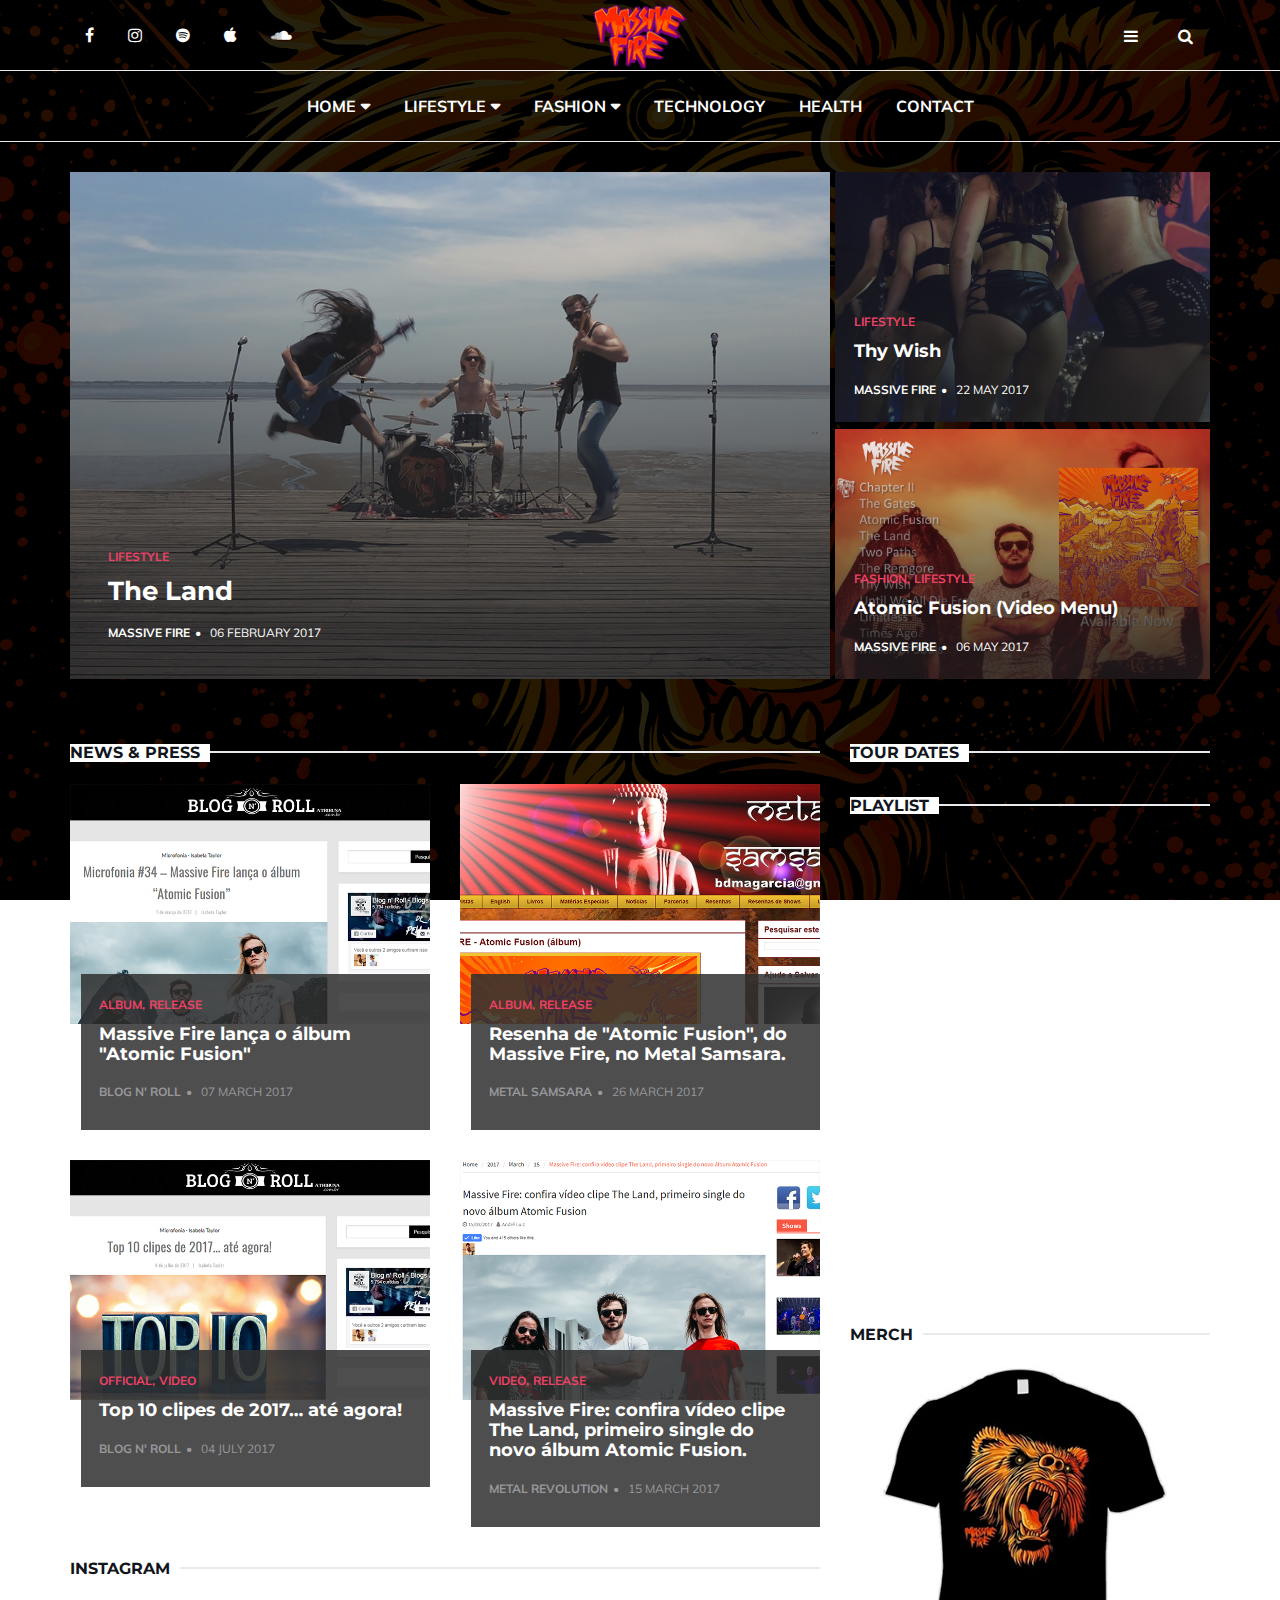
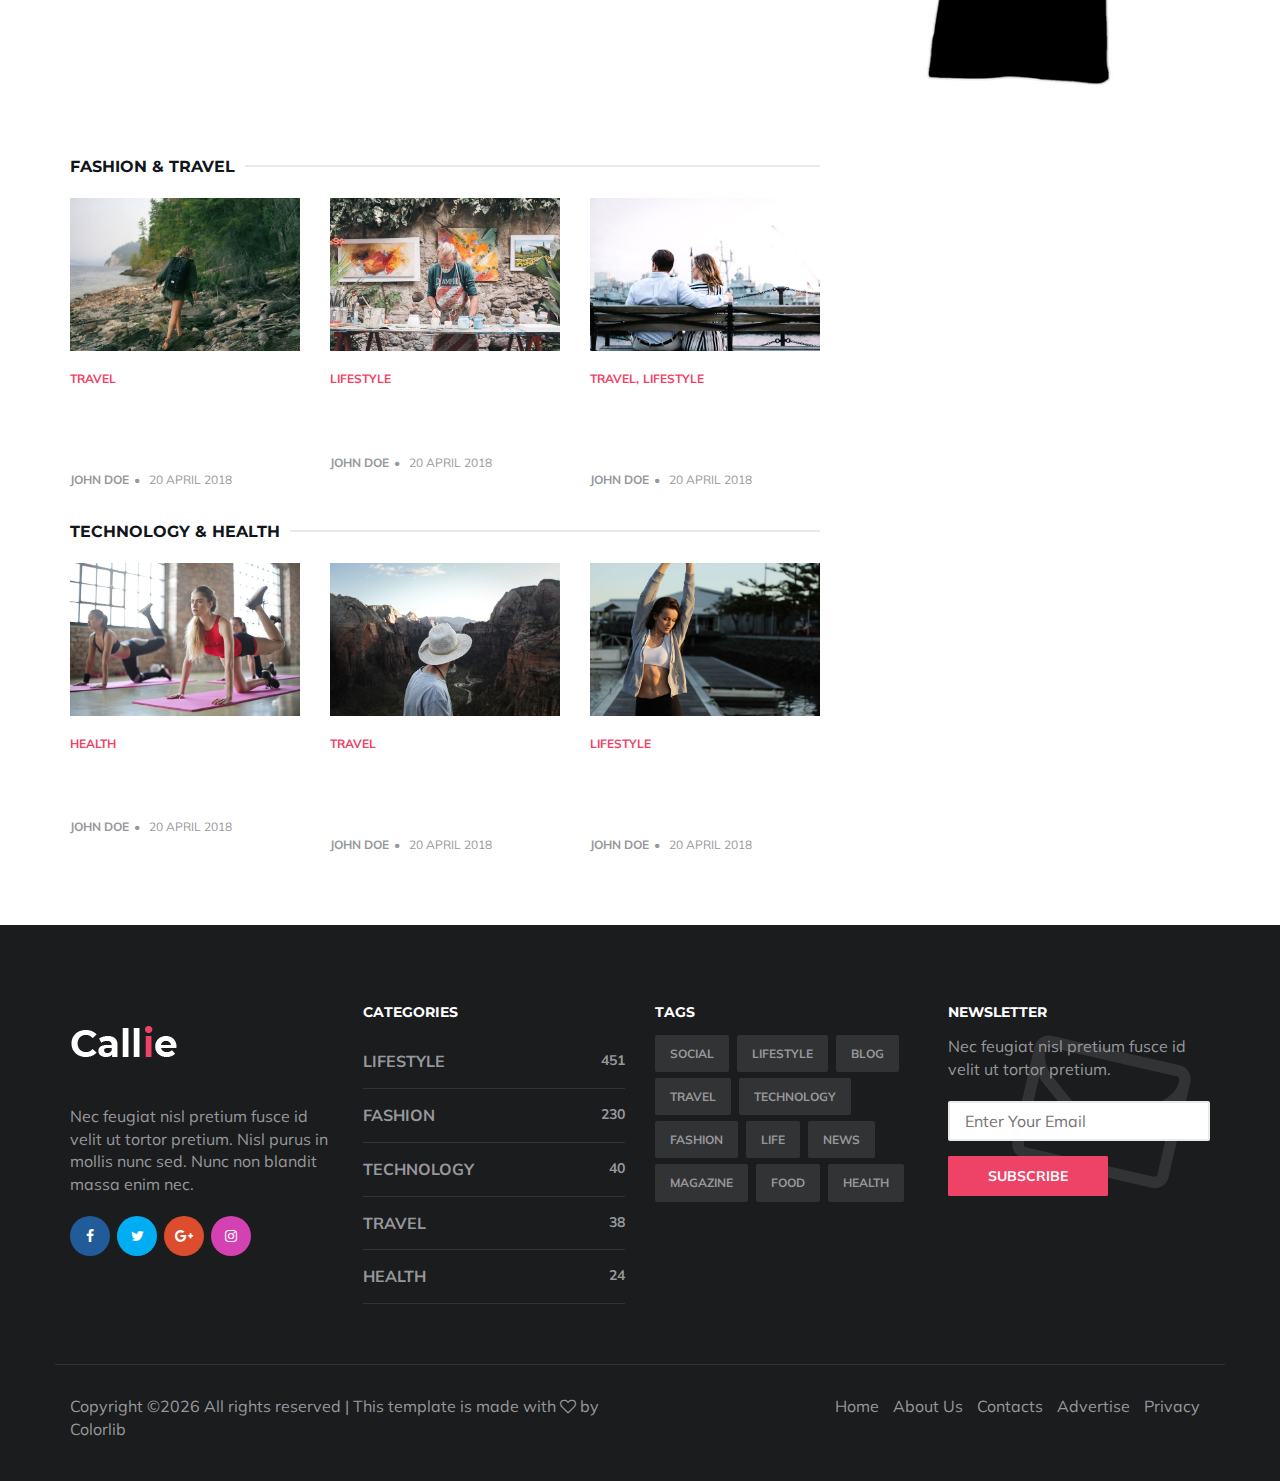
==== index.html @ 0658d4a7 "primeiro up" ====
<!DOCTYPE html>
<html lang="en">

<head>
	<meta charset="utf-8">
	<meta http-equiv="X-UA-Compatible" content="IE=edge">
	<meta name="viewport" content="width=device-width, initial-scale=1">
	<!-- The above 3 meta tags *must* come first in the head; any other head content must come *after* these tags -->
	
	<title>Callie HTML Template</title>
	<link rel="shortcut icon" href="img/massivefav.png">
	
	<!-- Google font -->
	<link href="https://fonts.googleapis.com/css?family=Montserrat:400,700%7CMuli:400,700" rel="stylesheet">
	
	<!-- Bootstrap -->
	<link type="text/css" rel="stylesheet" href="css/bootstrap.min.css" />
	
	<!-- Font Awesome Icon -->
	<link rel="stylesheet" href="css/font-awesome.min.css">
	
	<!-- Custom stlylesheet -->
	<link type="text/css" rel="stylesheet" href="css/style.css" />
	
	<!-- HTML5 shim and Respond.js for IE8 support of HTML5 elements and media queries -->
	<!-- WARNING: Respond.js doesn't work if you view the page via file:// -->
	<!--[if lt IE 9]>
		<script src="https://oss.maxcdn.com/html5shiv/3.7.3/html5shiv.min.js"></script>
		<script src="https://oss.maxcdn.com/respond/1.4.2/respond.min.js"></script>
		<![endif]-->
		
	</head>
	
	<body>
		<!-- HEADER -->
		<header id="header">
			<!-- NAV -->
			<div id="nav">
				<!-- Top Nav -->
				<div id="nav-top">
					<div class="container">
						<!-- social -->
						<ul class="nav-social">
							<li><a href="https://www.facebook.com/massivefiremetal/"><i class="fa fa-facebook"></i></a></li>
							<li><a href="https://www.instagram.com/massivefire/"><i class="fa fa-instagram"></i></a></li>
							<li><a href="https://open.spotify.com/artist/65uK1OTAfFoSD2YlTylUzs?si=d4fjSWeoSRK9kQmdYDLm6A"><i class="fa fa-spotify"></i></a></li>
							<li><a href="https://itunes.apple.com/us/album/atomic-fusion/1204300583"><i class="fa fa fa-apple"></i></a></li>
							<li><a href="https://soundcloud.com/massivefire"><i class="fa fa-soundcloud"></i></a></li>
						</ul>
						<!-- /social -->
						
						<!-- logo -->
						<div class="nav-logo">
							<a href="index.html" class="logo"><img src="img/massivetitle.png" alt=""></a>
						</div>
						<!-- /logo -->
						
						<!-- search & aside toggle -->
						<div class="nav-btns">
							<button class="aside-btn"><i class="fa fa-bars"></i></button>
							<button class="search-btn"><i class="fa fa-search"></i></button>
							<div id="nav-search">
								<form>
									<input class="input" name="search" placeholder="Enter your search...">
								</form>
								<button class="nav-close search-close">
									<span></span>
								</button>
							</div>
						</div>
						<!-- /search & aside toggle -->
					</div>
				</div>
				<!-- /Top Nav -->
				
				<!-- Main Nav -->
				<div id="nav-bottom">
					<div class="container">
						<!-- nav -->
						<ul class="nav-menu">
							<li class="has-dropdown">
								<a href="index.html">Home</a>
								<div class="dropdown">
									<div class="dropdown-body">
										<ul class="dropdown-list">
											<li><a href="category.html">Category page</a></li>
											<li><a href="blog-post.html">Post page</a></li>
											<li><a href="author.html">Author page</a></li>
											<li><a href="about.html">About Us</a></li>
											<li><a href="contact.html">Contacts</a></li>
											<li><a href="blank.html">Regular</a></li>
										</ul>
									</div>
								</div>
							</li>
							<li class="has-dropdown megamenu">
								<a href="#">Lifestyle</a>
								<div class="dropdown tab-dropdown">
									<div class="row">
										<div class="col-md-2">
											<ul class="tab-nav">
												<li class="active"><a data-toggle="tab" href="#tab1">Lifestyle</a></li>
												<li><a data-toggle="tab" href="#tab2">Fashion</a></li>
												<li><a data-toggle="tab" href="#tab1">Health</a></li>
												<li><a data-toggle="tab" href="#tab2">Travel</a></li>
											</ul>
										</div>
										<div class="col-md-10">
											<div class="dropdown-body tab-content">
												<!-- tab1 -->
												<div id="tab1" class="tab-pane fade in active">
													<div class="row">
														<!-- post -->
														<div class="col-md-4">
															<div class="post post-sm">
																<a class="post-img" href="blog-post.html"><img src="./img/post-10.jpg" alt=""></a>
																<div class="post-body">
																	<div class="post-category">
																		<a href="category.html">Travel</a>
																	</div>
																	<h3 class="post-title title-sm"><a href="blog-post.html">Sed ut perspiciatis, unde omnis iste natus error sit</a></h3>
																	<ul class="post-meta">
																		<li><a href="author.html">John Doe</a></li>
																		<li>20 April 2018</li>
																	</ul>
																</div>
															</div>
														</div>
														<!-- /post -->
														
														<!-- post -->
														<div class="col-md-4">
															<div class="post post-sm">
																<a class="post-img" href="blog-post.html"><img src="./img/post-13.jpg" alt=""></a>
																<div class="post-body">
																	<div class="post-category">
																		<a href="category.html">Travel</a>
																		<a href="category.html">Lifestyle</a>
																	</div>
																	<h3 class="post-title title-sm"><a href="blog-post.html">Mel ut impetus suscipit tincidunt. Cum id ullum laboramus persequeris.</a></h3>
																	<ul class="post-meta">
																		<li><a href="author.html">John Doe</a></li>
																		<li>20 April 2018</li>
																	</ul>
																</div>
															</div>
														</div>
														<!-- /post -->
														
														<!-- post -->
														<div class="col-md-4">
															<div class="post post-sm">
																<a class="post-img" href="blog-post.html"><img src="./img/post-12.jpg" alt=""></a>
																<div class="post-body">
																	<div class="post-category">
																		<a href="category.html">Lifestyle</a>
																	</div>
																	<h3 class="post-title title-sm"><a href="blog-post.html">Mel ut impetus suscipit tincidunt. Cum id ullum laboramus persequeris.</a></h3>
																	<ul class="post-meta">
																		<li><a href="author.html">John Doe</a></li>
																		<li>20 April 2018</li>
																	</ul>
																</div>
															</div>
														</div>
														<!-- /post -->
													</div>
												</div>
												<!-- /tab1 -->
												
												<!-- tab2 -->
												<div id="tab2" class="tab-pane fade in">
													<div class="row">
														<!-- post -->
														<div class="col-md-4">
															<div class="post post-sm">
																<a class="post-img" href="blog-post.html"><img src="./img/post-5.jpg" alt=""></a>
																<div class="post-body">
																	<div class="post-category">
																		<a href="category.html">Lifestyle</a>
																	</div>
																	<h3 class="post-title title-sm"><a href="blog-post.html">Postea senserit id eos, vivendo periculis ei qui</a></h3>
																	<ul class="post-meta">
																		<li><a href="author.html">John Doe</a></li>
																		<li>20 April 2018</li>
																	</ul>
																</div>
															</div>
														</div>
														<!-- /post -->
														
														<!-- post -->
														<div class="col-md-4">
															<div class="post post-sm">
																<a class="post-img" href="blog-post.html"><img src="./img/post-8.jpg" alt=""></a>
																<div class="post-body">
																	<div class="post-category">
																		<a href="category.html">Fashion</a>
																		<a href="category.html">Lifestyle</a>
																	</div>
																	<h3 class="post-title title-sm"><a href="blog-post.html">Sed ut perspiciatis, unde omnis iste natus error sit</a></h3>
																	<ul class="post-meta">
																		<li><a href="author.html">John Doe</a></li>
																		<li>20 April 2018</li>
																	</ul>
																</div>
															</div>
														</div>
														<!-- /post -->
														
														<!-- post -->
														<div class="col-md-4">
															<div class="post post-sm">
																<a class="post-img" href="blog-post.html"><img src="./img/post-9.jpg" alt=""></a>
																<div class="post-body">
																	<div class="post-category">
																		<a href="category.html">Lifestyle</a>
																	</div>
																	<h3 class="post-title title-sm"><a href="blog-post.html">Mel ut impetus suscipit tincidunt. Cum id ullum laboramus persequeris.</a></h3>
																	<ul class="post-meta">
																		<li><a href="author.html">John Doe</a></li>
																		<li>20 April 2018</li>
																	</ul>
																</div>
															</div>
														</div>
														<!-- /post -->
													</div>
												</div>
												<!-- /tab2 -->
												
												<!-- /tab3 tab4 .. -->
											</div>
										</div>
									</div>
								</div>
							</li>
							<li class="has-dropdown megamenu">
								<a href="#">Fashion</a>
								<div class="dropdown">
									<div class="dropdown-body">
										<div class="row">
											<div class="col-md-3">
												<h4 class="dropdown-heading">Categories</h4>
												<ul class="dropdown-list">
													<li><a href="#">Lifestyle</a></li>
													<li><a href="#">Fashion</a></li>
													<li><a href="#">Technology</a></li>
													<li><a href="#">Health</a></li>
													<li><a href="#">Travel</a></li>
												</ul>
											</div>
											<div class="col-md-3">
												<h4 class="dropdown-heading">Lifestyle</h4>
												<ul class="dropdown-list">
													<li><a href="#">Lifestyle</a></li>
													<li><a href="#">Fashion</a></li>
													<li><a href="#">Health</a></li>
												</ul>
												<h4 class="dropdown-heading">Technology</h4>
												<ul class="dropdown-list">
													<li><a href="#">Lifestyle</a></li>
													<li><a href="#">Travel</a></li>
												</ul>
											</div>
											<div class="col-md-3">
												<h4 class="dropdown-heading">Fashion</h4>
												<ul class="dropdown-list">
													<li><a href="#">Fashion</a></li>
													<li><a href="#">Technology</a></li>
												</ul>
												<h4 class="dropdown-heading">Travel</h4>
												<ul class="dropdown-list">
													<li><a href="#">Lifestyle</a></li>
													<li><a href="#">Healtth</a></li>
													<li><a href="#">Fashion</a></li>
												</ul>
											</div>
											<div class="col-md-3">
												<h4 class="dropdown-heading">Health</h4>
												<ul class="dropdown-list">
													<li><a href="#">Technology</a></li>
													<li><a href="#">Fashion</a></li>
													<li><a href="#">Health</a></li>
													<li><a href="#">Travel</a></li>
												</ul>
											</div>
										</div>
									</div>
								</div>
							</li>
							<li><a href="#">Technology</a></li>
							<li><a href="#">Health</a></li>
							<li><a href="contact.html">Contact</a></li>
						</ul>
						<!-- /nav -->
					</div>
				</div>
				<!-- /Main Nav -->
				
				<!-- Aside Nav -->
				<div id="nav-aside">
					<ul class="nav-aside-menu">
						<li><a href="index.html">Home</a></li>
						<li class="has-dropdown"><a>Categories</a>
							<ul class="dropdown">
								<li><a href="#">Lifestyle</a></li>
								<li><a href="#">Fashion</a></li>
								<li><a href="#">Technology</a></li>
								<li><a href="#">Travel</a></li>
								<li><a href="#">Health</a></li>
							</ul>
						</li>
						<li><a href="about.html">About Us</a></li>
						<li><a href="contact.html">Contacts</a></li>
						<li><a href="#">Advertise</a></li>
					</ul>
					<button class="nav-close nav-aside-close"><span></span></button>
				</div>
				<!-- /Aside Nav -->
			</div>
			<!-- /NAV -->
		</header>
		<!-- /HEADER -->
		
		<!-- SECTION -->
		<div class="section">
			<!-- container -->
			<div class="container">
				<!-- row -->
				<div id="hot-post" class="row hot-post">
					<div class="col-md-8 hot-post-left">
						<!-- post -->
						<div class="post post-thumb">
							<a class="post-img" href="blog-post.html"><img src="img/massiveland.jpg" alt=""></a>
							<div class="post-body">
								<div class="post-category">
									<a href="category.html">Lifestyle</a>
								</div>
								<h3 class="post-title title-lg"><a href="blog-post.html">The Land</a></h3>
								<ul class="post-meta">
									<li><a href="author.html">Massive Fire</a></li>
									<li>06 February 2017</li>
								</ul>
							</div>
						</div>
						<!-- /post -->
					</div>
					<div class="col-md-4 hot-post-right">
						<!-- post -->
						<div class="post post-thumb">
							<a class="post-img" href="blog-post.html"><img src="img/massivethy.jpg" alt=""></a>
							<div class="post-body">
								<div class="post-category">
									<a href="category.html">Lifestyle</a>
								</div>
								<h3 class="post-title"><a href="blog-post.html">Thy Wish</a></h3>
								<ul class="post-meta">
									<li><a href="author.html">Massive Fire</a></li>
									<li>22 May 2017</li>
								</ul>
							</div>
						</div>
						<!-- /post -->
						
						<!-- post -->
						<div class="post post-thumb">
							<a class="post-img" href="blog-post.html"><img src="img/massivevideomenu.jpg" alt=""></a>
							<div class="post-body">
								<div class="post-category">
									<a href="category.html">Fashion</a>
									<a href="category.html">Lifestyle</a>
								</div>
								<h3 class="post-title"><a href="blog-post.html">Atomic Fusion (Video Menu)</a></h3>
								<ul class="post-meta">
									<li><a href="author.html">Massive Fire</a></li>
									<li>06 May 2017</li>
								</ul>
							</div>
						</div>
						<!-- /post -->
					</div>
				</div>
				<!-- /row -->
			</div>
			<!-- /container -->
		</div>
		<!-- /SECTION -->
		
		<!-- SECTION -->
		<div class="section">
			<!-- container -->
			<div class="container">
				<!-- row -->
				<div class="row">
					<div class="col-md-8">
						<!-- row -->
						<div class="row">
							<div class="col-md-12">
								<div class="section-title">
									<h2 class="title">News & Press</h2>
								</div>
							</div>
							<!-- post -->
							<div class="col-md-6">
								<div class="post">
									<a class="post-img" href="blog-post.html"><img src="img/news_press/post1.jpg" alt=""></a>
									<div class="post-body">
										<div class="post-category">
											<a href="category.html">Album</a>
											<a href="category.html">Release</a>
										</div>
										<h3 class="post-title"><a href="http://blogs.atribuna.com.br/blognroll/2017/03/microfonia-34-massive-fire-lanca-o-album-atomic-fusion/">Massive Fire lança o álbum "Atomic Fusion"</a></h3>
										<ul class="post-meta">
											<li><a href="author.html">Blog n' Roll</a></li>
											<li>07 March 2017</li>
										</ul>
									</div>
								</div>
							</div>
							<!-- /post -->
							
							<!-- post -->
							<div class="col-md-6">
								<div class="post">
									<a class="post-img" href="blog-post.html"><img src="img/news_press/post2.jpg" alt=""></a>
									<div class="post-body">
										<div class="post-category">
											<a href="category.html">Album</a>
											<a href="category.html">Release</a>
										</div>
										<h3 class="post-title"><a href="https://metalsamsara.blogspot.com/2017/03/massive-fire-atomic-fusion-album.html">Resenha de "Atomic Fusion", do Massive Fire, no Metal Samsara.</a></h3>
										<ul class="post-meta">
											<li><a href="author.html">Metal Samsara</a></li>
											<li>26 March 2017</li>
										</ul>
									</div>
								</div>
							</div>
							<!-- /post -->
							
							<div class="clearfix visible-md visible-lg"></div>
							
							<!-- post -->
							<div class="col-md-6">
								<div class="post">
									<a class="post-img" href="blog-post.html"><img src="img/news_press/post3.jpg" alt=""></a>
									<div class="post-body">
										<div class="post-category">
											<a href="category.html">Official</a>
											<a href="category.html">Video</a>
										</div>
										<h3 class="post-title"><a href="http://blogs.atribuna.com.br/blognroll/2017/07/top-10-clipes-de-2017-ate-agora/">Top 10 clipes de 2017… até agora!</a></h3>
										<ul class="post-meta">
											<li><a href="author.html">Blog n' Roll</a></li>
											<li>04 July 2017</li>
										</ul>
									</div>
								</div>
							</div>
							<!-- /post -->
							
							<!-- post -->
							<div class="col-md-6">
								<div class="post">
									<a class="post-img" href="blog-post.html"><img src="img/news_press/post4.jpg" alt=""></a>
									<div class="post-body">
										<div class="post-category">
											<a href="category.html">Video</a>
											<a href="category.html">Release</a>
										</div>
										<h3 class="post-title"><a href="http://metalrevolution.net/blog/2017/03/15/massive-fire-confira-video-clipe-the-land-primeiro-single-do-novo-album-atomic-fusion/">Massive Fire: confira vídeo clipe The Land, primeiro single do novo álbum Atomic Fusion.</a></h3>
										<ul class="post-meta">
											<li><a href="author.html">Metal Revolution</a></li>
											<li>15 March 2017</li>
										</ul>
									</div>
								</div>
							</div>
							<!-- /post -->
						</div>
						<!-- /row -->
						
						<!-- row -->
						<div class="row">
							<div class="col-md-12">
								<div class="section-title">
									<h2 class="title">Instagram</h2>
								</div>
							</div>
							<!-- SnapWidget -->
							<!-- SnapWidget -->
								<script src="https://snapwidget.com/js/snapwidget.js"></script>
								<iframe src="https://snapwidget.com/embed/573272" class="snapwidget-widget" allowtransparency="true" frameborder="0" scrolling="no" style="border:none; overflow:hidden; width:100%; "></iframe>
							
						</div>
						<!-- /row -->
						
						<!-- row -->
						<div class="row">
							<div class="col-md-12">
								<div class="section-title">
									<h2 class="title">Fashion & Travel</h2>
								</div>
							</div>
							<!-- post -->
							<div class="col-md-4">
								<div class="post post-sm">
									<a class="post-img" href="blog-post.html"><img src="./img/post-10.jpg" alt=""></a>
									<div class="post-body">
										<div class="post-category">
											<a href="category.html">Travel</a>
										</div>
										<h3 class="post-title title-sm"><a href="blog-post.html">Ne bonorum praesent cum, labitur persequeris definitionem quo que cu?</a></h3>
										<ul class="post-meta">
											<li><a href="author.html">John Doe</a></li>
											<li>20 April 2018</li>
										</ul>
									</div>
								</div>
							</div>
							<!-- /post -->
							
							<!-- post -->
							<div class="col-md-4">
								<div class="post post-sm">
									<a class="post-img" href="blog-post.html"><img src="./img/post-12.jpg" alt=""></a>
									<div class="post-body">
										<div class="post-category">
											<a href="category.html">Lifestyle</a>
										</div>
										<h3 class="post-title title-sm"><a href="blog-post.html">Sed ut perspiciatis, unde omnis iste natus error sit</a></h3>
										<ul class="post-meta">
											<li><a href="author.html">John Doe</a></li>
											<li>20 April 2018</li>
										</ul>
									</div>
								</div>
							</div>
							<!-- /post -->
							
							<!-- post -->
							<div class="col-md-4">
								<div class="post post-sm">
									<a class="post-img" href="blog-post.html"><img src="./img/post-13.jpg" alt=""></a>
									<div class="post-body">
										<div class="post-category">
											<a href="category.html">Travel</a>
											<a href="category.html">Lifestyle</a>
										</div>
										<h3 class="post-title title-sm"><a href="blog-post.html">Mel ut impetus suscipit tincidunt. Cum id ullum laboramus persequeris.</a></h3>
										<ul class="post-meta">
											<li><a href="author.html">John Doe</a></li>
											<li>20 April 2018</li>
										</ul>
									</div>
								</div>
							</div>
							<!-- /post -->
						</div>
						<!-- /row -->
						
						<!-- row -->
						<div class="row">
							<div class="col-md-12">
								<div class="section-title">
									<h2 class="title">Technology & Health</h2>
								</div>
							</div>
							<!-- post -->
							<div class="col-md-4">
								<div class="post post-sm">
									<a class="post-img" href="blog-post.html"><img src="./img/post-4.jpg" alt=""></a>
									<div class="post-body">
										<div class="post-category">
											<a href="category.html">Health</a>
										</div>
										<h3 class="post-title title-sm"><a href="blog-post.html">Postea senserit id eos, vivendo periculis ei qui</a></h3>
										<ul class="post-meta">
											<li><a href="author.html">John Doe</a></li>
											<li>20 April 2018</li>
										</ul>
									</div>
								</div>
							</div>
							<!-- /post -->
							
							<!-- post -->
							<div class="col-md-4">
								<div class="post post-sm">
									<a class="post-img" href="blog-post.html"><img src="./img/post-1.jpg" alt=""></a>
									<div class="post-body">
										<div class="post-category">
											<a href="category.html">Travel</a>
										</div>
										<h3 class="post-title title-sm"><a href="blog-post.html">Mel ut impetus suscipit tincidunt. Cum id ullum laboramus persequeris.</a></h3>
										<ul class="post-meta">
											<li><a href="author.html">John Doe</a></li>
											<li>20 April 2018</li>
										</ul>
									</div>
								</div>
							</div>
							<!-- /post -->
							
							<!-- post -->
							<div class="col-md-4">
								<div class="post post-sm">
									<a class="post-img" href="blog-post.html"><img src="./img/post-3.jpg" alt=""></a>
									<div class="post-body">
										<div class="post-category">
											<a href="category.html">Lifestyle</a>
										</div>
										<h3 class="post-title title-sm"><a href="blog-post.html">Ne bonorum praesent cum, labitur persequeris definitionem quo cu?</a></h3>
										<ul class="post-meta">
											<li><a href="author.html">John Doe</a></li>
											<li>20 April 2018</li>
										</ul>
									</div>
								</div>
							</div>
							<!-- /post -->
						</div>
						<!-- /row -->
					</div>
					<div class="col-md-4">
						<!-- social widget -->
						<div class="aside-widget">
							<div class="section-title">
								<h2 class="title">Tour Dates</h2>
							</div>
							<div class="social-widget">
								<script charset="utf-8" src="https://widget.bandsintown.com/main.min.js"></script><a class="bit-widget-initializer" data-artist-name="Massive Fire" data-display-local-dates="false" data-display-past-dates="true" data-auto-style="false" data-text-color="#FFFFFF" data-link-color="#2F95DE" data-popup-background-color="rgba(0,0,0,0)" data-background-color="rgba(0,0,0,0)" data-display-limit="15" data-link-text-color="#FFFFFF"></a>
							</div>
						</div>
						<!-- /social widget -->
						
						<!-- category widget -->
						<div class="aside-widget">
							<div class="section-title">
								<h2 class="title">Playlist</h2>
							</div>
							<div class="category-widget">
								<center>
									<iframe src="https://open.spotify.com/embed/album/6rUZ0xBkB6GgxE38rLoMCj" width="300" height="450" frameborder="0" allowtransparency="true" allow="encrypted-media"></iframe>
								</center>
							</div>
						</div>
						<!-- /category widget -->
						
						<!-- merch widget -->
						<div class="aside-widget">
							<div class="section-title">
								<h2 class="title">Merch</h2>
							</div>
							<center>
								<div>
									<a href="https://znstore.com.br/search/?q=massive+fire"><img src="img/camisamerch.jpg" alt="Camisa Merch"></a>
								</div>
							</center>
						</div>
						<!-- /merch widget -->
					</div>
				</div>
				<!-- /row -->
			</div>
			<!-- /container -->
		</div>
		<!-- /SECTION -->
		<!-- FOOTER -->
		<footer id="footer">
			<!-- container -->
			<div class="container">
				<!-- row -->
				<div class="row">
					<div class="col-md-3">
						<div class="footer-widget">
							<div class="footer-logo">
								<a href="index.html" class="logo"><img src="./img/logo-alt.png" alt=""></a>
							</div>
							<p>Nec feugiat nisl pretium fusce id velit ut tortor pretium. Nisl purus in mollis nunc sed. Nunc non blandit massa enim nec.</p>
							<ul class="contact-social">
								<li><a href="#" class="social-facebook"><i class="fa fa-facebook"></i></a></li>
								<li><a href="#" class="social-twitter"><i class="fa fa-twitter"></i></a></li>
								<li><a href="#" class="social-google-plus"><i class="fa fa-google-plus"></i></a></li>
								<li><a href="#" class="social-instagram"><i class="fa fa-instagram"></i></a></li>
							</ul>
						</div>
					</div>
					<div class="col-md-3">
						<div class="footer-widget">
							<h3 class="footer-title">Categories</h3>
							<div class="category-widget">
								<ul>
									<li><a href="#">Lifestyle <span>451</span></a></li>
									<li><a href="#">Fashion <span>230</span></a></li>
									<li><a href="#">Technology <span>40</span></a></li>
									<li><a href="#">Travel <span>38</span></a></li>
									<li><a href="#">Health <span>24</span></a></li>
								</ul>
							</div>
						</div>
					</div>
					<div class="col-md-3">
						<div class="footer-widget">
							<h3 class="footer-title">Tags</h3>
							<div class="tags-widget">
								<ul>
									<li><a href="#">Social</a></li>
									<li><a href="#">Lifestyle</a></li>
									<li><a href="#">Blog</a></li>
									<li><a href="#">Travel</a></li>
									<li><a href="#">Technology</a></li>
									<li><a href="#">Fashion</a></li>
									<li><a href="#">Life</a></li>
									<li><a href="#">News</a></li>
									<li><a href="#">Magazine</a></li>
									<li><a href="#">Food</a></li>
									<li><a href="#">Health</a></li>
								</ul>
							</div>
						</div>
					</div>
					<div class="col-md-3">
						<div class="footer-widget">
							<h3 class="footer-title">Newsletter</h3>
							<div class="newsletter-widget">
								<form>
									<p>Nec feugiat nisl pretium fusce id velit ut tortor pretium.</p>
									<input class="input" name="newsletter" placeholder="Enter Your Email">
									<button class="primary-button">Subscribe</button>
								</form>
							</div>
						</div>
					</div>
				</div>
				<!-- /row -->
				
				<!-- row -->
				<div class="footer-bottom row">
					<div class="col-md-6 col-md-push-6">
						<ul class="footer-nav">
							<li><a href="index.html">Home</a></li>
							<li><a href="about.html">About Us</a></li>
							<li><a href="contact.html">Contacts</a></li>
							<li><a href="#">Advertise</a></li>
							<li><a href="#">Privacy</a></li>
						</ul>
					</div>
					<div class="col-md-6 col-md-pull-6">
						<div class="footer-copyright">
							<!-- Link back to Colorlib can't be removed. Template is licensed under CC BY 3.0. -->
							Copyright &copy;<script>document.write(new Date().getFullYear());</script> All rights reserved | This template is made with <i class="fa fa-heart-o" aria-hidden="true"></i> by <a href="https://colorlib.com" target="_blank">Colorlib</a>
							<!-- Link back to Colorlib can't be removed. Template is licensed under CC BY 3.0. -->
						</div>
					</div>
				</div>
				<!-- /row -->
			</div>
			<!-- /container -->
		</footer>
		<!-- /FOOTER -->
		
		<!-- jQuery Plugins -->
		<script src="js/jquery.min.js"></script>
		<script src="js/bootstrap.min.js"></script>
		<script src="js/jquery.stellar.min.js"></script>
		<script src="js/main.js"></script>
		<script src="js/magnific.min.js"></script>
		<script src="js/instafeed.min.js"></script>
		<script src="js/custom.js"></script>
		
	</body>
	
	</html>
---- css/style.css ----
/*
Template Name: Callie HTML Template
Author: yaminncco

Colors:
	Body 		  : #505050
	Headers 	: #11151c
	Primary 	: #ee4266
	Dark 		  : #1b1c1e
	Grey 		  : #e8eaed #97989b #323335

Fonts: Montserrat & Muli

Table OF Contents
------------------------------------
GENERAL
NAVIGATION
PAGE HEADER
POST
POST PAGE
ASIDE
FOOTER
RESPONSIVE
------------------------------------*/

/*=========================================================
	GENERAL
===========================================================*/

/*----------------------------*\
	typography
\*----------------------------*/

body {
  font-family: 'Muli', sans-serif;
  font-size: 16px;
  color: #ffffff;
  font-weight: 400;
  overflow-x: hidden;
  background-image: linear-gradient(rgba(0, 0, 0, 0.85), rgba(0, 0, 0, 0.85)), url(../img/ursofundo.jpg);
  background-attachment: fixed;
  background-position: center;
   background-size: cover;
}

h1, h2, h3, h4, h5, h6 {
  font-family: 'Montserrat', sans-serif;
  color: #11151c;
  font-weight: 700;
  margin: 0px 0px 15px;
}

h1 {
  font-size: 32.437px;
}

h2 {
  font-size: 25.629px;
}

h3 {
  font-size: 20.25px;
}

h4 {
  font-size: 16px;
}



p {
  margin: 0px 0px 20px;
}

a {
  color: #ffffff;
  -webkit-transition: 0.2s color;
  transition: 0.2s color;
}

a:hover, a:focus {
  color: #ee4266;
  text-decoration: none;
  outline: none;
}

::-moz-selection {
  background-color: #ee4266;
  color: #FFF;
}

::selection {
  background-color: #ee4266;
  color: #FFF;
}

ul, ol {
  margin: 0;
  padding: 0;
  list-style: none
}

ul.list-style, ol.list-style {
  padding-left: 15px;
  margin-bottom: 10px;
}

ul.list-style {
  list-style-type: disc;
}

ol.list-style {
  list-style-type: decimal;
}

blockquote.blockquote {
  padding: 30px;
  margin: 0px 0px 20px;
  border: 2px solid #e8eaed;
}

blockquote.blockquote:before {
  content: "\f10d";
  font-family: fontAwesome;
  width: 70px;
  height: 70px;
  line-height: 70px;
  text-align: center;
  border-radius: 50%;
  color: #ee4266;
  font-size: 30px;
  background: #fff;
  border: 2px solid #e8eaed;
  float: left;
  margin-right: 10px;
}

blockquote.blockquote .blockquote-footer {
  color: #97989b;
}

figure {
  margin-bottom: 20px;
}

figure>img {
  width: 100%;
}

figure.pull-right {
  margin-left: 15px;
}

figure.pull-left {
  margin-right: 15px;
}

figure>figcaption {
  font-size: 14px;
  text-align: center;
  margin-top: 10px;
  font-style: italic;
  color: #97989b;
}

/*----------------------------*\
	section
\*----------------------------*/

.section {
  padding-top: 30px;
}

.section-row {
  margin-bottom: 30px;
}

.section-title {
  position: relative;
  margin-bottom: 20px;
}

.section-title .title {
  position: relative;
  display: inline-block;
  background-color: #fff;
  font-size: 16px;
  text-transform: uppercase;
  margin-top: 0px;
  margin-bottom: 0px;
  padding-right: 10px;
  z-index: 20;
}

.section-title:after {
  content: "";
  display: inline-block;
  height: 2px;
  background-color: #e8eaed;
  position: absolute;
  left: 0;
  right: 0;
  top: 10px;
  z-index: 10;
}

/*----------------------------*\
	input
\*----------------------------*/

.input {
  width: 100%;
  height: 40px;
  padding: 0px 15px;
  background-color: #fff;
  border-radius: 2px;
  border: 2px solid #e8eaed;
}

textarea.input {
  padding: 15px;
  height: 90px;
}

/*----------------------------*\
	button
\*----------------------------*/

.primary-button, .secondary-button {
  display: inline-block;
  padding: 10px 40px;
  border-radius: 2px;
  border: none;
  font-weight: 700;
  font-size: 14px;
  text-transform: uppercase;
  -webkit-transition: 0.2s all;
  transition: 0.2s all;
}

.primary-button {
  background-color: #ee4266;
  color: #fff;
  -webkit-box-shadow: 0px 0px 0px 2px #ee4266 inset;
  box-shadow: 0px 0px 0px 2px #ee4266 inset;
}

.secondary-button {
  background-color: #353535;
  color: #fff;
  -webkit-box-shadow: 0px 0px 0px 2px #353535 inset;
  box-shadow: 0px 0px 0px 2px #353535 inset;
}

.primary-button:hover, .primary-button:focus {
  background-color: transparent;
  color: #ee4266;
}

.secondary-button:hover, .secondary-button:focus {
  background-color: transparent;
  color: #353535;
}

/*----------------------------*\
	social colors
\*----------------------------*/

.social-facebook {
  background: #225b99 !important;
}

.social-twitter {
  background: #00adf2 !important;
}

.social-google-plus {
  background: #dc4d2d !important;
}

.social-pinterest {
  background: #cc2127 !important;
}

.social-instagram {
  background: #d341b2 !important;
}

/*=========================================================
	NAVIGATION
===========================================================*/

#nav {
  border-bottom: 1px solid #e8eaed;
}

#nav:after {
  content: "";
  position: fixed;
  left: 0;
  right: 0;
  bottom: 0;
  top: 0;
  background-color: rgba(0, 0, 0, 0.5);
  z-index: 90;
  opacity: 0;
  visibility: hidden;
  -webkit-transition: 0.2s all;
  transition: 0.2s all;
}

#nav.shadow-active:after {
  opacity: 1;
  visibility: visible;
}

#nav-top {
  text-align: center;
}

#nav-top>.container {
  position: relative;
}

#nav-bottom {
  border-top: 1px solid #e8eaed;
}

/*----------------------------*\
	social
\*----------------------------*/

.nav-social {
  float: left;
  padding: 10px 0px;
}

.nav-social li {
  display: inline-block;
}

.nav-social li a {
  display: block;
  padding: 15px;
  line-height: 20px;
}

/*----------------------------*\
	logo
\*----------------------------*/

.nav-logo {
  position: absolute;
  left: 50%;
  -webkit-transform: translateX(-50%);
  -ms-transform: translateX(-50%);
  transform: translateX(-50%);
}

.nav-logo .logo {
  display: inline-block;
  line-height: 70px;
  height: 70px;
}

.nav-logo .logo>img {
  width: 100%;
  max-height: 70px;
}

/*----------------------------*\
	search
\*----------------------------*/

.nav-btns {
  float: right;
  padding: 10px 0px;
}

.nav-btns>button {
  width: 50px;
  height: 50px;
  line-height: 50px;
  text-align: center;
  border: none;
  background: transparent;
}

#nav-search {
  position: fixed;
  left: 50%;
  -webkit-transform: translate(-50%, 10px);
  -ms-transform: translate(-50%, 10px);
  transform: translate(-50%, 10px);
  opacity: 0;
  visibility: hidden;
  max-width: 960px;
  width: 100%;
  padding: 60px 5%;
  background: #1b1c1e;
  z-index: 999;
  -webkit-transition: 0.2s all;
  transition: 0.2s all;
}

#nav-search.active {
  opacity: 1;
  visibility: visible;
  -webkit-transform: translate(-50%, 0px);
  -ms-transform: translate(-50%, 0px);
  transform: translate(-50%, 0px);
}

#nav-search form .input {
  height: 80px;
  background: transparent;
  border: 2px solid #323335;
  color: #fff;
  font-size: 24px;
  font-weight: 700;
  padding: 15px 25px;
}

/*----------------------------*\
	menu
\*----------------------------*/

.nav-menu {
  position: relative;
  text-align: center;
  float: none;
}

.nav-menu>li {
  float: none;
  display: inline-block;
}

.nav-menu>li>a {
  display: block;
  padding: 25px 15px;
  line-height: 20px;
  font-weight: 700;
  text-transform: uppercase;
}

/*----------------------------*\
	dropdown
\*----------------------------*/

.nav-menu li.has-dropdown {
  position: relative;
}

.nav-menu li.has-dropdown>a:after {
  font-family: 'FontAwesome';
  content: "\f0d7";
  margin-left: 5px;
}

.nav-menu li.has-dropdown>.dropdown {
  position: absolute;
  left: 0;
  width: 200px;
  text-align: left;
  z-index: 60;
  -webkit-transform: translateY(10px);
  -ms-transform: translateY(10px);
  transform: translateY(10px);
  opacity: 0;
  visibility: hidden;
  -webkit-transition: 0.2s all;
  transition: 0.2s all;
}

.nav-menu li.has-dropdown:hover>.dropdown {
  -webkit-transform: translateY(0px);
  -ms-transform: translateY(0px);
  transform: translateY(0px);
  opacity: 1;
  visibility: visible;
}

.nav-menu li.has-dropdown>.dropdown .dropdown-body {
  background-color: rgba(109, 109, 109, 0.856);
  -webkit-box-shadow: 0px 0px 10px 0px rgba(0, 0, 0, 0.1);
  box-shadow: 0px 0px 10px 0px rgba(0, 0, 0, 0.1);
  border-top: 2px solid #ee4266;
}

.dropdown .dropdown-list li {
  border-bottom: 1px solid #e8eaed;
}

.dropdown .dropdown-list li a {
  display: block;
  padding: 10px;
  line-height: 20px;
}

.dropdown .dropdown-heading {
  text-transform: uppercase;
  font-size: 14px;
  margin-top: 0px;
  margin-bottom: 10px;
  line-height: 30px;
}

/*----------------------------*\
	mega dropdown
\*----------------------------*/

.nav-menu li.has-dropdown.megamenu {
  position: static;
}

.nav-menu li.has-dropdown.megamenu>.dropdown {
  width: 100%;
}

.nav-menu li.has-dropdown.megamenu>.dropdown .dropdown-body {
  padding: 30px;
}

.nav-menu li.has-dropdown.megamenu>.dropdown .dropdown-list {
  margin-bottom: 30px;
}

.nav-menu li.has-dropdown.megamenu>.dropdown .dropdown-list li a {
  padding-left: 0px;
  padding-right: 0px;
}

/*----------------------------*\
	tab dropdown
\*----------------------------*/

.nav-menu li.has-dropdown.megamenu>.dropdown.tab-dropdown .tab-content {
  z-index: 70;
  position: relative;
  margin-left: -30px;
}

.nav-menu li.has-dropdown.megamenu>.dropdown.tab-dropdown .tab-nav {
  background-color: #1b1c1e;
  -webkit-box-shadow: 0px 0px 2px 0px rgba(0, 0, 0, 0.1);
  box-shadow: 0px 0px 2px 0px rgba(0, 0, 0, 0.1);
  position: relative;
  z-index: 60;
}

.nav-menu li.has-dropdown.megamenu>.dropdown.tab-dropdown .tab-nav li {
  border-bottom: 1px solid #323335;
}

.nav-menu li.has-dropdown.megamenu>.dropdown.tab-dropdown .tab-nav li a {
  display: block;
  padding: 15px;
  color: #fff;
  font-weight: 700;
  font-size: 12px;
  text-transform: uppercase;
}

.nav-menu li.has-dropdown.megamenu>.dropdown.tab-dropdown .tab-nav li.active {
  background: #ee4266
}

.nav-menu li.has-dropdown.megamenu>.dropdown.tab-dropdown .tab-nav li.active a {
  color: #fff;
}

/*----------------------------*\
	nav aside
\*----------------------------*/

#nav-aside {
  position: fixed;
  right: 0;
  top: 0;
  bottom: 0;
  background-color: #1b1c1e;
  max-width: 360px;
  width: 100%;
  padding: 80px 20px;
  overflow-y: scroll;
  z-index: 99;
  -webkit-transform: translateX(100%);
  -ms-transform: translateX(100%);
  transform: translateX(100%);
  -webkit-transition: 0.4s all cubic-bezier(.77, 0, .18, 1);
  transition: 0.4s all cubic-bezier(.77, 0, .18, 1);
}

#nav-aside.active {
  -webkit-transform: translateX(0%);
  -ms-transform: translateX(0%);
  transform: translateX(0%);
}

.nav-aside-menu li a {
  display: block;
  padding: 15px 0px;
  color: #fff;
  border-bottom: 1px solid #323335;
}

.nav-aside-menu li a:hover, .nav-aside-menu li a:focus {
  color: #ee4266;
}

.nav-aside-menu li.has-dropdown>a {
  cursor: pointer;
}

.nav-aside-menu li.has-dropdown>a:after {
  font-family: 'FontAwesome';
  content: "\f0d7";
  float: right;
}

.nav-aside-menu li.has-dropdown>.dropdown {
  display: none;
  margin-left: 30px;
  border-left: 1px solid #323335;
}

.nav-aside-menu li.has-dropdown.active>.dropdown {
  display: block;
}

.nav-aside-menu li.has-dropdown>.dropdown a {
  padding: 15px;
}

.nav-close {
  width: 50px;
  height: 50px;
  position: absolute;
  top: 10px;
  right: 15px;
  background-color: transparent;
  border: none;
}

.nav-close span {
  display: block;
  position: absolute;
  top: 50%;
  left: 50%;
  -webkit-transform: translateX(-50%);
  -ms-transform: translateX(-50%);
  transform: translateX(-50%);
}

.nav-close span:before, .nav-close span:after {
  content: "";
  display: block;
  width: 30px;
  background-color: #fff;
  height: 2px;
}

.nav-close span:before {
  -webkit-transform: translateY(0px) rotate(-135deg);
  -ms-transform: translateY(0px) rotate(-135deg);
  transform: translateY(0px) rotate(-135deg);
}

.nav-close span:after {
  -webkit-transform: translateY(-2px) rotate(135deg);
  -ms-transform: translateY(-2px) rotate(135deg);
  transform: translateY(-2px) rotate(135deg);
}

/*=========================================================
	PAGE HEADER
===========================================================*/

.page-header {
  position: relative;
  margin: 0;
  padding-top: 120px;
  padding-bottom: 80px;
  background-color: #1b1c1e;
}

#post-header {
  padding-top: 240px;
  padding-bottom: 80px;
}

.page-header .page-header-bg {
  position: absolute;
  top: 0;
  left: 0;
  right: 0;
  bottom: 0;
}

.page-header .page-header-bg:after {
  content: "";
  position: absolute;
  left: 0;
  right: 0;
  top: 0;
  bottom: 0;
  background: -webkit-gradient(linear, left top, left bottom, from(rgba(27, 28, 30, 0)), color-stop(90%, rgba(27, 28, 30, 0.8)));
  background: linear-gradient(180deg, rgba(27, 28, 30, 0) 0%, rgba(27, 28, 30, 0.8) 90%);
}

.page-header h1 {
  font-size: 41.053px;
  color: #FFF;
}

.page-header p.lead {
  font-size: 20.25px;
  color: #FFF;
}

/*=========================================================
	POST
===========================================================*/

.post {
  position: relative;
  margin-bottom: 30px;
}

.post .post-body {
  position: relative;
  margin: -50px 0px 0px 3%;
  padding: 5%;
  background: rgba(48, 48, 48, 0.856);
  z-index: 10;
}

.post .post-img {
  display: block;
  overflow: hidden;
}

.post-img>img {
  width: 100%;
  -webkit-transition: 1.6s -webkit-transform;
  transition: 1.6s -webkit-transform;
  transition: 1.6s transform;
  transition: 1.6s transform, 1.6s -webkit-transform;
}

.post-img:hover>img {
  -webkit-transform: scale(1.2);
  -ms-transform: scale(1.2);
  transform: scale(1.2);
}

.post .post-title {
  font-size: 18px;
}

.post .post-title.title-sm {
  font-size: 16px;
}

.post .post-title.title-lg {
  font-size: 25.629px;
}

.post .post-category {
  margin-bottom: 10px;
}

.post-category a {
  color: #ee4266;
  font-weight: 700;
  font-size: 12px;
  text-transform: uppercase;
}

.post-category a:after {
  content: ',';
  display: inline-block;
}

.post-category a:last-child:after {
  display: none;
}

.post .post-meta {
  margin-bottom: 10px;
}

.post-meta li {
  display: inline-block;
  color: #97989b;
  font-size: 12px;
  text-transform: uppercase;
}

.post-meta li a {
  color: #97989b;
  font-weight: 700;
}

.post-meta li a:hover, .post-meta li a:focus {
  color: #ee4266;
}

.post-meta li:after {
  content: '•';
  display: inline-block;
  padding-left: 5px;
  padding-right: 5px;
}

.post-meta li:last-child:after {
  display: none;
}

/*----------------------------*\
	hot post
\*----------------------------*/

.hot-post {
  padding: 0 15px;
}

.hot-post .hot-post-left {
  padding-right: 0px;
  padding-left: 0px;
}

.hot-post .hot-post-right {
  padding-right: 0;
  padding-left: 5px;
}

.hot-post .post {
  margin-bottom: 7px;
}

.hot-post {
  margin-bottom: 25px;
}

/*----------------------------*\
	post thumb
\*----------------------------*/

.post.post-thumb .post-img:after {
  content: "";
  position: absolute;
  left: 0;
  right: 0;
  top: 0;
  bottom: 0;
  background: -webkit-gradient(linear, left top, left bottom, from(rgba(27, 28, 30, 0)), color-stop(90%, rgba(27, 28, 30, 0.8)));
  background: linear-gradient(180deg, rgba(27, 28, 30, 0) 0%, rgba(27, 28, 30, 0.8) 90%);
}

.post.post-thumb .post-body {
  position: absolute;
  margin: 0px;
  padding: 0px 5%;
  z-index: 20;
  bottom: 5%;
  background-color: transparent;
}

.post.post-thumb .post-title a {
  color: #fff;
}

.post.post-thumb .post-title a:hover, .post.post-thumb .post-title a:focus {
  color: #ee4266;
}

.post.post-thumb .post-meta li {
  color: #fff;
}

.post.post-thumb .post-meta li a {
  color: #fff;
}

.post.post-thumb .post-meta li a:hover, .post.post-thumb .post-meta li a:focus {
  color: #ee4266;
}

/*----------------------------*\
	post small
\*----------------------------*/

.post.post-sm .post-body {
  margin: 15px 0px 0px;
  background: transparent;
  padding: 0;
}

/*----------------------------*\
	post widget
\*----------------------------*/

.post.post-widget:after {
  content: "";
  display: table;
  clear: both;
}

.post.post-widget .post-img {
  float: left;
  width: 130px;
}

.post.post-widget .post-body {
  position: relative;
  background: transparent;
  margin: 0px 0px 0px 150px;
  padding: 0;
}

.post.post-widget .post-title {
  font-size: 16px;
  margin-bottom: 0px;
}

/*----------------------------*\
	post row
\*----------------------------*/

.post.post-row:after {
  content: '';
  display: table;
  clear: both;
}

.post.post-row .post-img {
  width: 40%;
  float: left;
}

.post.post-row .post-body {
  margin: 0px 0px 0px calc(40% + 30px);
  padding: 0;
}

/*=========================================================
	POST PAGE
===========================================================*/

.page-header .post-category {
  margin-bottom: 10px;
}

.page-header .post-meta li {
  color: #fff;
}

.page-header .post-meta li a {
  color: #fff;
}

.page-header .post-meta li a:hover, .page-header .post-meta li a:focus {
  color: #ee4266;
}

.post-share a {
  display: inline-block;
  padding: 5px 15px;
  border-radius: 5px;
  color: #fff;
  background-color: #97989b;
  margin-right: 4px;
  margin-bottom: 6px;
  -webkit-transition: 0.2s opacity;
  transition: 0.2s opacity;
}

.post-share a:hover {
  opacity: 0.9;
}

.post-share a i {
  width: 20px;
  text-align: center;
}

.post-share a span {
  padding-left: 10px;
  border-left: 2px solid rgba(255, 255, 255, 0.1);
  text-transform: uppercase;
  font-size: 12px;
  font-weight: 700;
  margin-left: 10px;
}

.post-content .post-attachement.pull-left {
  margin-right: 15px;
}

.post-content .post-attachement.pull-right {
  margin-left: 15px;
}

.post-tags ul li {
  display: inline-block;
  text-transform: uppercase;
  font-size: 12px;
  font-weight: 700;
}

.post-tags ul li:first-child {
  font-weight: 400;
}

.post-tags ul li:after {
  content: ',';
  display: inline-block;
}

.post-tags ul li:first-child:after {
  display: none;
}

.post-tags ul li:last-child:after {
  display: none;
}

/*----------------------------*\
	post nav
\*----------------------------*/

.post-nav:after {
  content: "";
  display: table;
  clear: both;
}

.post-nav .post-title {
  font-size: 14px;
  margin: 0px;
}

.post-nav .prev-post {
  float: left;
  width: 50%;
  padding-right: 15px;
}

.post-nav .next-post {
  float: right;
  width: 50%;
  text-align: right;
  padding-left: 15px;
}

.post-nav .post-img {
  display: block;
  width: 100px;
  overflow: hidden;
}

.post-nav .prev-post .post-img {
  float: left;
  margin-right: 15px;
}

.post-nav .next-post .post-img {
  float: right;
  margin-left: 15px;
}

.post-nav .next-post span, .post-nav .prev-post span {
  font-weight: 700;
  color: #97989b;
  text-transform: uppercase;
  font-size: 12px;
}

.post-nav .next-post:after, .post-nav .prev-post:after {
  content: '';
  display: table;
  clear: both;
}

/*----------------------------*\
	author
\*----------------------------*/

.author.media .media-left {
  position: relative;
  padding-right: 30px;
}

.author .author-img {
  width: 100px;
  border-radius: 50%;
  margin-bottom: 15px;
  ;
}

.author .author-social li {
  display: inline-block;
  margin-right: 10px;
}

.author .author-social li a {
  display: block;
}

.page-header .author .author-social li a {
  color: #fff;
}

.page-header .author .author-social li a:hover, .page-header .author .author-social li a:focus {
  color: #ee4266;
}

/*----------------------------*\
	comments
\*----------------------------*/

.post-comments .media {
  margin-top: 30px;
}

.post-comments .media:nth-child(1) {
  margin-top: 0px;
}

.post-comments .media .media-left {
  position: relative;
  padding-right: 15px;
}

.post-comments .media .media-left .media-object {
  width: 50px;
  border-radius: 50%;
  position: relative;
  z-index: 20;
}

.post-comments .media .media-left:after {
  content: '';
  position: absolute;
  left: calc(50% - 9px);
  top: 80px;
  bottom: 15px;
  width: 1px;
  background-color: #e8eaed;
}

.post-comments .media .media-heading h4 {
  display: inline-block;
  font-size: 14px;
  text-transform: uppercase;
}

.post-comments .media .media-heading .time {
  color: #97989b;
  margin-left: 10px;
  font-size: 12px;
}

.post-comments .media .reply {
  text-transform: uppercase;
  display: inline-block;
  padding: 5px 13px;
  font-size: 12px;
  font-weight: 700;
  color: #fff;
  background-color: #323335;
  border-radius: 2px;
  -webkit-transition: 0.2s opacity;
  transition: 0.2s opacity;
}

.post-comments .media .reply:hover {
  opacity: 0.9;
}

.post-comments .media.media-author .media-heading h4 {
  color: #ee4266;
}

.post-comments .media.media-author .media-left:after {
  background-color: #ee4266;
}

/*=========================================================
	ASIDE
===========================================================*/

.aside-widget {
  margin-bottom: 30px;
}

/*----------------------------*\
	social widget
\*----------------------------*/

.social-widget ul {
  overflow: auto;
}

.social-widget ul li {
  float: left;
  width: 33.33%;
}

.social-widget ul li a {
  display: block;
  text-align: center;
  padding: 30px 15px;
  color: #fff;
  -webkit-transition: 0.2s opacity;
  transition: 0.2s opacity;
}

.social-widget ul li a:hover {
  opacity: 0.9;
}

.social-widget ul li a span {
  font-weight: 700;
  font-size: 14px;
}

.social-widget ul li a i {
  display: block;
  font-size: 30px;
  margin-bottom: 10px;
}

/*----------------------------*\
	newsletter widget
\*----------------------------*/

.newsletter-widget {
  position: relative;
  padding: 0px 30px 30px;
  border-left: 2px dashed #e8eaed;
  border-right: 2px dashed #e8eaed;
}

.aside-widget:last-child .newsletter-widget {
  border-bottom: 2px dashed #e8eaed;
}

.newsletter-widget form {
  position: relative;
  z-index: 20;
}

.newsletter-widget .input {
  margin-bottom: 15px;
}

.newsletter-widget:after {
  content: "\f003";
  font-family: FontAwesome;
  position: absolute;
  bottom: -25px;
  right: 27px;
  font-size: 160px;
  color: #e8eaed;
  -webkit-transform: rotate(13deg);
  -ms-transform: rotate(13deg);
  transform: rotate(13deg);
}

.footer-widget .newsletter-widget {
  padding: 0px;
  border: none;
}

.footer-widget .newsletter-widget:after {
  color: #323335;
}

/*----------------------------*\
	category widget
\*----------------------------*/

.category-widget ul li {
  padding: 15px 0px;
  border-bottom: 1px solid #e8eaed;
}

.category-widget ul li a {
  display: block;
  text-transform: uppercase;
  font-weight: 700;
}

.category-widget ul li a span {
  float: right;
  font-size: 14px;
  color: #97989b;
  margin-left: 15px;
}

.footer-widget .category-widget ul li {
  border-color: #323335;
}

/*----------------------------*\
	tags widget
\*----------------------------*/

.tags-widget ul li {
  display: inline-block;
  margin-right: 4px;
  margin-bottom: 6px;
}

.tags-widget ul li a {
  text-transform: uppercase;
  display: block;
  padding: 10px 15px;
  font-size: 12px;
  font-weight: 700;
  color: #97989b;
  background-color: #323335;
  border-radius: 2px;
  -webkit-transition: 0.2s all;
  transition: 0.2s all;
}

.tags-widget ul li a:hover, .tags-widget ul li a:focus {
  color: #fff !important;
  background-color: #ee4266;
}

/*----------------------------*\
	galery widget
\*----------------------------*/

.galery-widget ul {
  margin: -2px -2px;
}

.galery-widget ul li {
  display: inline-block;
  width: 33.33%;
  padding: 2px;
  margin-right: -4px;
}

.galery-widget ul li a {
  display: block;
  overflow: hidden;
}

.galery-widget ul li a img {
  width: 100%;
  -webkit-transition: 1.6s -webkit-transform;
  transition: 1.6s -webkit-transform;
  transition: 1.6s transform;
  transition: 1.6s transform, 1.6s -webkit-transform;
}

.galery-widget ul li a:hover img {
  -webkit-transform: scale(1.2);
  -ms-transform: scale(1.2);
  transform: scale(1.2);
}

/*=========================================================
	FOOTER
===========================================================*/

#footer {
  margin-top: 40px;
  padding-top: 80px;
  padding-bottom: 40px;
  background-color: #1b1c1e;
  width: 100%;
}

#footer {
  color: #97989b;
}

#footer a {
  color: #97989b;
}

#footer a:hover, #footer a:focus {
  color: #ee4266;
}

.footer-widget {
  margin-bottom: 30px;
}

.footer-widget .footer-title {
  color: #fff;
  font-size: 14px;
  text-transform: uppercase;
}

.footer-logo {
  margin-bottom: 30px;
}

.footer-logo .logo {
  display: inline-block;
  line-height: 70px;
  height: 70px;
}

.footer-bottom {
  margin-top: 30px;
  padding-top: 30px;
  border-top: 1px solid #323335;
}

.footer-nav {
  text-align: right;
}

.footer-nav li {
  display: inline-block;
  margin-right: 10px;
}

/*----------------------------*\
	CONTACT
\*----------------------------*/

.contact li {
  position: relative;
  margin-bottom: 20px;
  padding-left: 55px;
  padding-top: 5px;
  min-height: 40px;
}

.contact li i {
  position: absolute;
  left: 0;
  top: 0;
  width: 40px;
  text-align: center;
  height: 40px;
  background: #fff;
  color: #ee4266;
  border: 1px solid #e8eaed;
  line-height: 40px;
  border-radius: 50%;
}

.footer-widget .contact li i {
  color: #97989b;
  background-color: #353535;
  border: none;
}

.contact-social li {
  display: inline-block;
  margin-right: 3px;
  margin-bottom: 6px;
}

.contact-social li a {
  display: block;
  width: 40px;
  height: 40px;
  line-height: 40px;
  font-size: 14px;
  text-align: center;
  border-radius: 50%;
  color: #fff !important;
  -webkit-transition: 0.2s opacity;
  transition: 0.2s opacity;
}

.contact-social li a:hover {
  opacity: 0.9;
}

/*=========================================================
	RESPONSIVE
===========================================================*/

@media only screen and (max-width: 991px) {
  #nav-bottom {
    display: none;
  }
  .nav-social {
    display: none;
  }
  .nav-logo {
    position: static;
    -webkit-transform: none;
    -ms-transform: none;
    transform: none;
    left: 0;
    display: inline-block;
    
  }
  .footer-nav {
    text-align: left;
    margin-bottom: 30px;
  }
}

@media only screen and (max-width: 767px) {
  .page-header h1 {
    font-size: 32.437px;
  }
  .post-nav .prev-post {
    float: none;
    width: 100%;
    margin-bottom: 15px;
    padding-right: 0px;
  }
  .post-nav .prev-post:last-child {
    margin-bottom: 0px;
  }
  .post-nav .next-post {
    float: none;
    width: 100%;
  }
  .post-nav .next-post {
    float: none;
    width: 100%;
    padding-left: 0px;
    text-align: left;
  }
  .post-nav .next-post .post-img {
    margin-right: 15px;
    float: left;
    margin-left: 0px;
  }
}
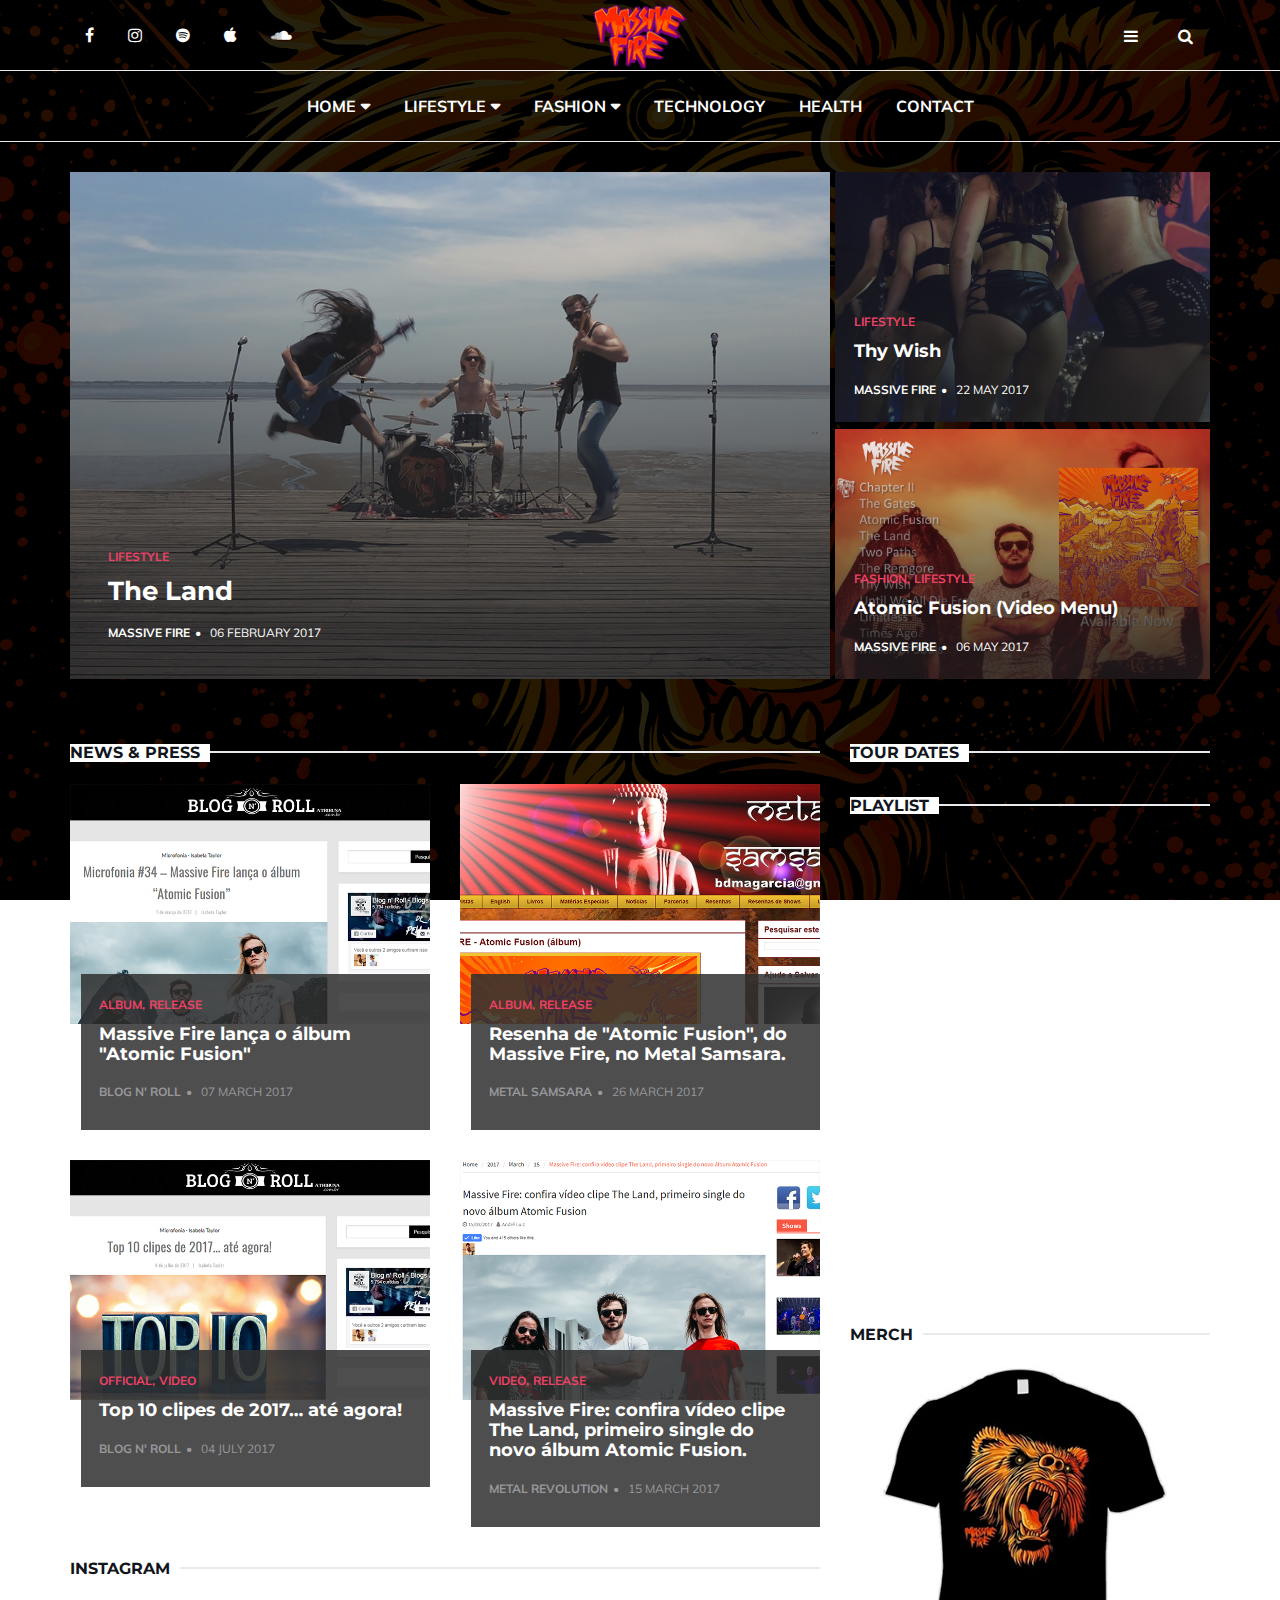
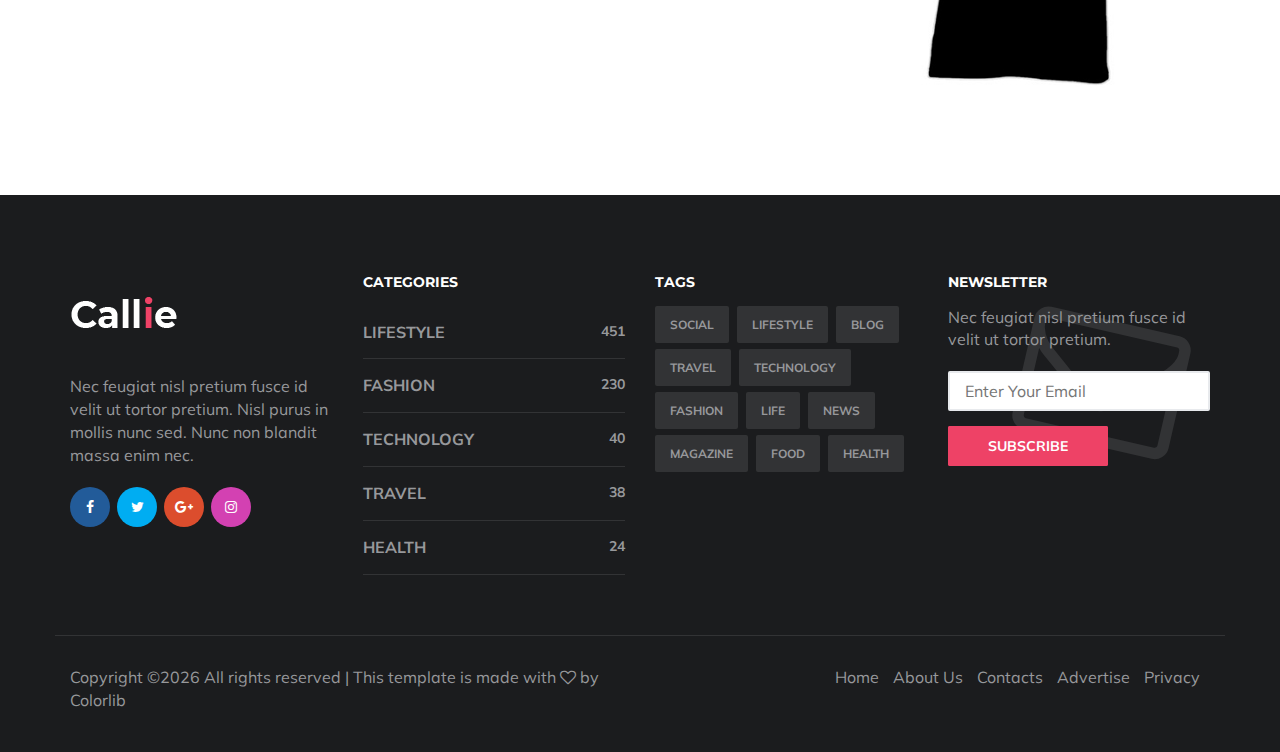
==== commit 02e9f3db: "sem sessões inuteis" ====
--- a/index.html
+++ b/index.html
@@ -489,140 +489,14 @@
 								</div>
 							</div>
 							<!-- SnapWidget -->
-							<!-- SnapWidget -->
-								<script src="https://snapwidget.com/js/snapwidget.js"></script>
-								<iframe src="https://snapwidget.com/embed/573272" class="snapwidget-widget" allowtransparency="true" frameborder="0" scrolling="no" style="border:none; overflow:hidden; width:100%; "></iframe>
-							
+							<script src="https://snapwidget.com/js/snapwidget.js"></script>
+							<iframe src="https://snapwidget.com/embed/573272" class="snapwidget-widget" allowtransparency="true" frameborder="0" scrolling="no" style="border:none; overflow:hidden; width:100%; "></iframe>	
 						</div>
 						<!-- /row -->
-						
-						<!-- row -->
-						<div class="row">
-							<div class="col-md-12">
-								<div class="section-title">
-									<h2 class="title">Fashion & Travel</h2>
-								</div>
-							</div>
-							<!-- post -->
-							<div class="col-md-4">
-								<div class="post post-sm">
-									<a class="post-img" href="blog-post.html"><img src="./img/post-10.jpg" alt=""></a>
-									<div class="post-body">
-										<div class="post-category">
-											<a href="category.html">Travel</a>
-										</div>
-										<h3 class="post-title title-sm"><a href="blog-post.html">Ne bonorum praesent cum, labitur persequeris definitionem quo que cu?</a></h3>
-										<ul class="post-meta">
-											<li><a href="author.html">John Doe</a></li>
-											<li>20 April 2018</li>
-										</ul>
-									</div>
-								</div>
-							</div>
-							<!-- /post -->
-							
-							<!-- post -->
-							<div class="col-md-4">
-								<div class="post post-sm">
-									<a class="post-img" href="blog-post.html"><img src="./img/post-12.jpg" alt=""></a>
-									<div class="post-body">
-										<div class="post-category">
-											<a href="category.html">Lifestyle</a>
-										</div>
-										<h3 class="post-title title-sm"><a href="blog-post.html">Sed ut perspiciatis, unde omnis iste natus error sit</a></h3>
-										<ul class="post-meta">
-											<li><a href="author.html">John Doe</a></li>
-											<li>20 April 2018</li>
-										</ul>
-									</div>
-								</div>
-							</div>
-							<!-- /post -->
-							
-							<!-- post -->
-							<div class="col-md-4">
-								<div class="post post-sm">
-									<a class="post-img" href="blog-post.html"><img src="./img/post-13.jpg" alt=""></a>
-									<div class="post-body">
-										<div class="post-category">
-											<a href="category.html">Travel</a>
-											<a href="category.html">Lifestyle</a>
-										</div>
-										<h3 class="post-title title-sm"><a href="blog-post.html">Mel ut impetus suscipit tincidunt. Cum id ullum laboramus persequeris.</a></h3>
-										<ul class="post-meta">
-											<li><a href="author.html">John Doe</a></li>
-											<li>20 April 2018</li>
-										</ul>
-									</div>
-								</div>
-							</div>
-							<!-- /post -->
-						</div>
-						<!-- /row -->
-						
-						<!-- row -->
-						<div class="row">
-							<div class="col-md-12">
-								<div class="section-title">
-									<h2 class="title">Technology & Health</h2>
-								</div>
-							</div>
-							<!-- post -->
-							<div class="col-md-4">
-								<div class="post post-sm">
-									<a class="post-img" href="blog-post.html"><img src="./img/post-4.jpg" alt=""></a>
-									<div class="post-body">
-										<div class="post-category">
-											<a href="category.html">Health</a>
-										</div>
-										<h3 class="post-title title-sm"><a href="blog-post.html">Postea senserit id eos, vivendo periculis ei qui</a></h3>
-										<ul class="post-meta">
-											<li><a href="author.html">John Doe</a></li>
-											<li>20 April 2018</li>
-										</ul>
-									</div>
-								</div>
-							</div>
-							<!-- /post -->
-							
-							<!-- post -->
-							<div class="col-md-4">
-								<div class="post post-sm">
-									<a class="post-img" href="blog-post.html"><img src="./img/post-1.jpg" alt=""></a>
-									<div class="post-body">
-										<div class="post-category">
-											<a href="category.html">Travel</a>
-										</div>
-										<h3 class="post-title title-sm"><a href="blog-post.html">Mel ut impetus suscipit tincidunt. Cum id ullum laboramus persequeris.</a></h3>
-										<ul class="post-meta">
-											<li><a href="author.html">John Doe</a></li>
-											<li>20 April 2018</li>
-										</ul>
-									</div>
-								</div>
-							</div>
-							<!-- /post -->
-							
-							<!-- post -->
-							<div class="col-md-4">
-								<div class="post post-sm">
-									<a class="post-img" href="blog-post.html"><img src="./img/post-3.jpg" alt=""></a>
-									<div class="post-body">
-										<div class="post-category">
-											<a href="category.html">Lifestyle</a>
-										</div>
-										<h3 class="post-title title-sm"><a href="blog-post.html">Ne bonorum praesent cum, labitur persequeris definitionem quo cu?</a></h3>
-										<ul class="post-meta">
-											<li><a href="author.html">John Doe</a></li>
-											<li>20 April 2018</li>
-										</ul>
-									</div>
-								</div>
-							</div>
-							<!-- /post -->
-						</div>
-						<!-- /row -->
-					</div>
+					</div>
+					<!-- FINAL DA COLUNA PRINCIPAL-->
+					
+					<!-- INICIO DA COLUNA LATERAL-->
 					<div class="col-md-4">
 						<!-- social widget -->
 						<div class="aside-widget">
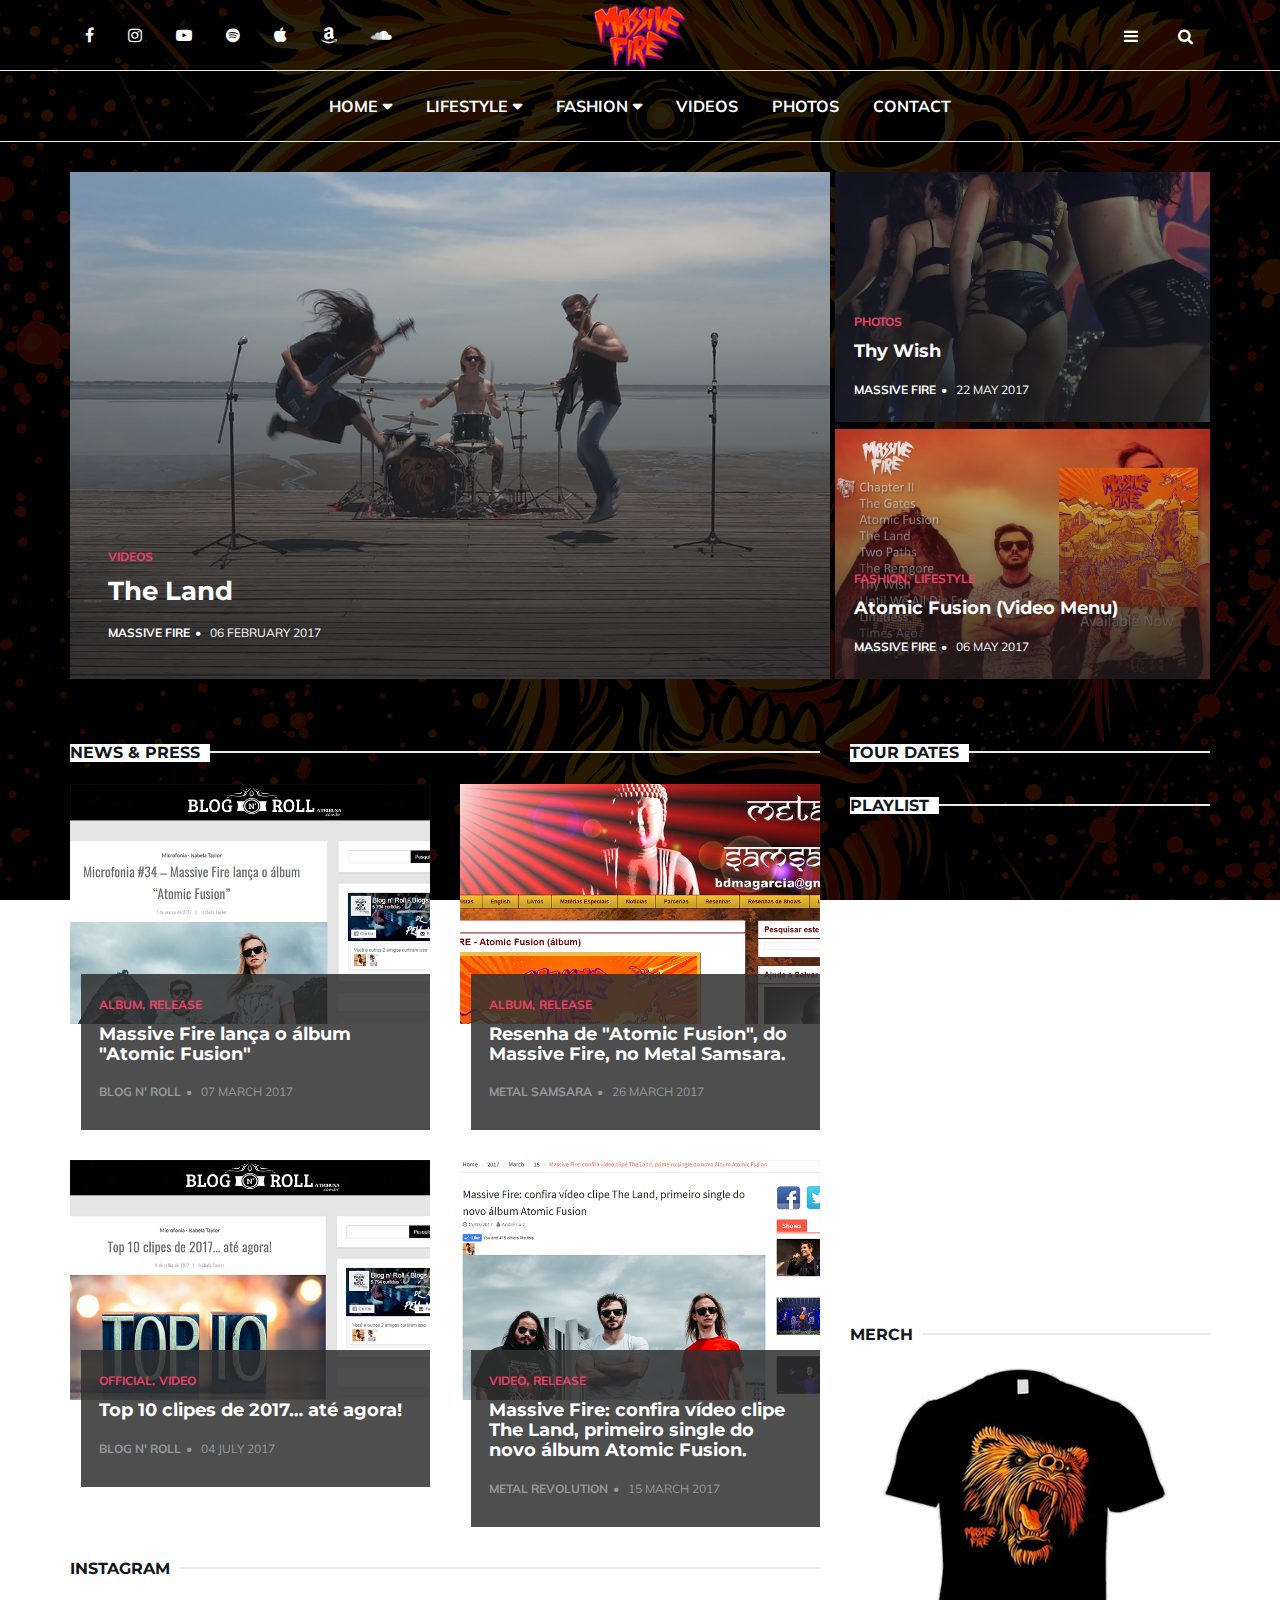
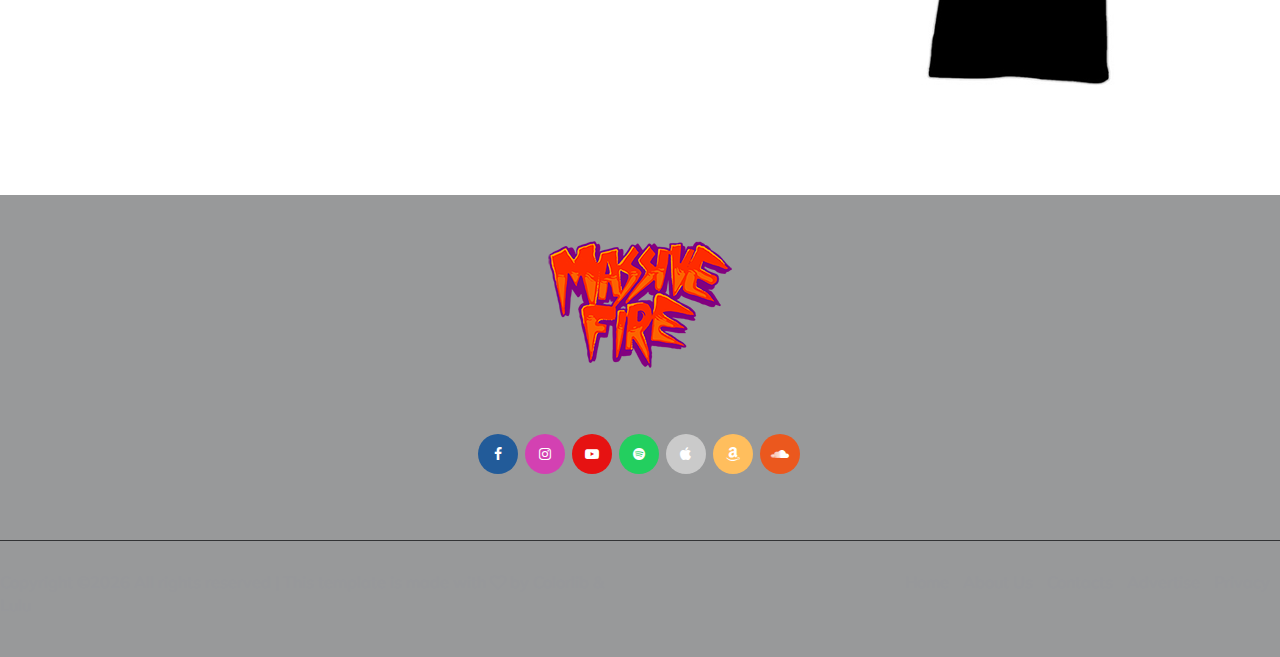
==== commit 890faa8a: "vendor" ====
--- a/index.html
+++ b/index.html
@@ -7,7 +7,7 @@
 	<meta name="viewport" content="width=device-width, initial-scale=1">
 	<!-- The above 3 meta tags *must* come first in the head; any other head content must come *after* these tags -->
 	
-	<title>Callie HTML Template</title>
+	<title>Massive Fire</title>
 	<link rel="shortcut icon" href="img/massivefav.png">
 	
 	<!-- Google font -->
@@ -43,15 +43,17 @@
 						<ul class="nav-social">
 							<li><a href="https://www.facebook.com/massivefiremetal/"><i class="fa fa-facebook"></i></a></li>
 							<li><a href="https://www.instagram.com/massivefire/"><i class="fa fa-instagram"></i></a></li>
+							<li><a href="https://www.youtube.com/massivefire"><i class="fa fa-youtube-play"></i></a></li>
 							<li><a href="https://open.spotify.com/artist/65uK1OTAfFoSD2YlTylUzs?si=d4fjSWeoSRK9kQmdYDLm6A"><i class="fa fa-spotify"></i></a></li>
 							<li><a href="https://itunes.apple.com/us/album/atomic-fusion/1204300583"><i class="fa fa fa-apple"></i></a></li>
+							<li><a href="https://www.amazon.com/Atomic-Fusion-Explicit-Massive-Fire/dp/B06WVL4S27/ref=cm_sw_em_r_dp_dz_U_224vBb1S60M4Y_tt"><i class="fa fa fa-amazon"></i></a></li>
 							<li><a href="https://soundcloud.com/massivefire"><i class="fa fa-soundcloud"></i></a></li>
 						</ul>
 						<!-- /social -->
 						
 						<!-- logo -->
 						<div class="nav-logo">
-							<a href="index.html" class="logo"><img src="img/massivetitle.png" alt=""></a>
+							<a href="index.html" class="logo"><img src="img/massivetitle.png" id="topo" alt=""></a>
 						</div>
 						<!-- /logo -->
 						
@@ -289,8 +291,8 @@
 									</div>
 								</div>
 							</li>
-							<li><a href="#">Technology</a></li>
-							<li><a href="#">Health</a></li>
+							<li><a href="videos.html">Videos</a></li>
+							<li><a href="photos.html">Photos</a></li>
 							<li><a href="contact.html">Contact</a></li>
 						</ul>
 						<!-- /nav -->
@@ -332,12 +334,12 @@
 					<div class="col-md-8 hot-post-left">
 						<!-- post -->
 						<div class="post post-thumb">
-							<a class="post-img" href="blog-post.html"><img src="img/massiveland.jpg" alt=""></a>
+							<a class="post-img" href="videos.html"><img src="img/massiveland.jpg" alt=""></a>
 							<div class="post-body">
 								<div class="post-category">
-									<a href="category.html">Lifestyle</a>
-								</div>
-								<h3 class="post-title title-lg"><a href="blog-post.html">The Land</a></h3>
+									<a href="videos.html">Videos</a>
+								</div>
+								<h3 class="post-title title-lg"><a href="videos.html">The Land</a></h3>
 								<ul class="post-meta">
 									<li><a href="author.html">Massive Fire</a></li>
 									<li>06 February 2017</li>
@@ -349,12 +351,12 @@
 					<div class="col-md-4 hot-post-right">
 						<!-- post -->
 						<div class="post post-thumb">
-							<a class="post-img" href="blog-post.html"><img src="img/massivethy.jpg" alt=""></a>
+							<a class="post-img" href="photos.html"><img src="img/massivethy.jpg" alt=""></a>
 							<div class="post-body">
 								<div class="post-category">
-									<a href="category.html">Lifestyle</a>
-								</div>
-								<h3 class="post-title"><a href="blog-post.html">Thy Wish</a></h3>
+									<a href="photos.html">Photos</a>
+								</div>
+								<h3 class="post-title"><a href="photos.html">Thy Wish</a></h3>
 								<ul class="post-meta">
 									<li><a href="author.html">Massive Fire</a></li>
 									<li>22 May 2017</li>
@@ -516,7 +518,7 @@
 							</div>
 							<div class="category-widget">
 								<center>
-									<iframe src="https://open.spotify.com/embed/album/6rUZ0xBkB6GgxE38rLoMCj" width="300" height="450" frameborder="0" allowtransparency="true" allow="encrypted-media"></iframe>
+									<iframe width="100%" height="450" scrolling="no" frameborder="no" allow="autoplay" src="https://w.soundcloud.com/player/?url=https%3A//api.soundcloud.com/users/293491786&color=%23ff5500&auto_play=false&hide_related=false&show_comments=true&show_user=true&show_reposts=false&show_teaser=true"></iframe>
 								</center>
 							</div>
 						</div>
@@ -547,104 +549,68 @@
 			<div class="container">
 				<!-- row -->
 				<div class="row">
-					<div class="col-md-3">
+					<div class="">
 						<div class="footer-widget">
-							<div class="footer-logo">
-								<a href="index.html" class="logo"><img src="./img/logo-alt.png" alt=""></a>
-							</div>
-							<p>Nec feugiat nisl pretium fusce id velit ut tortor pretium. Nisl purus in mollis nunc sed. Nunc non blandit massa enim nec.</p>
-							<ul class="contact-social">
-								<li><a href="#" class="social-facebook"><i class="fa fa-facebook"></i></a></li>
-								<li><a href="#" class="social-twitter"><i class="fa fa-twitter"></i></a></li>
-								<li><a href="#" class="social-google-plus"><i class="fa fa-google-plus"></i></a></li>
-								<li><a href="#" class="social-instagram"><i class="fa fa-instagram"></i></a></li>
-							</ul>
-						</div>
-					</div>
-					<div class="col-md-3">
-						<div class="footer-widget">
-							<h3 class="footer-title">Categories</h3>
-							<div class="category-widget">
-								<ul>
-									<li><a href="#">Lifestyle <span>451</span></a></li>
-									<li><a href="#">Fashion <span>230</span></a></li>
-									<li><a href="#">Technology <span>40</span></a></li>
-									<li><a href="#">Travel <span>38</span></a></li>
-									<li><a href="#">Health <span>24</span></a></li>
+							<center>
+								<div class="footer-logo">
+									<a href="#topo" class="js-scroll-trigger"><img src="img/massivefooter.png" alt=""></a>
+								</div>
+								<p></p>
+								<ul class="contact-social">
+									<li><a href="https://www.facebook.com/massivefiremetal/" class="social-facebook"><i class="fa fa-facebook"></i></a></li>
+									<li><a href="https://www.instagram.com/massivefire/" class="social-instagram"><i class="fa fa-instagram"></i></a></li>
+									<li><a href="https://www.youtube.com/massivefire" class="social-youtube"><i class="fa fa-youtube-play"></i></a></li>
+									<li><a href="https://open.spotify.com/artist/65uK1OTAfFoSD2YlTylUzs?si=d4fjSWeoSRK9kQmdYDLm6A" class="social-spotify"><i class="fa fa-spotify"></i></a></li>
+									<li><a href="https://itunes.apple.com/us/album/atomic-fusion/1204300583" class="social-apple"><i class="fa fa-apple"></i></a></li>
+									<li><a href="https://www.amazon.com/Atomic-Fusion-Explicit-Massive-Fire/dp/B06WVL4S27/ref=cm_sw_em_r_dp_dz_U_224vBb1S60M4Y_tt" class="social-amazon"><i class="fa fa-amazon"></i></a></li>
+									<li><a href="https://soundcloud.com/massivefire" class="social-soundcloud"><i class="fa fa-soundcloud"></i></a></li>
 								</ul>
-							</div>
-						</div>
-					</div>
-					<div class="col-md-3">
-						<div class="footer-widget">
-							<h3 class="footer-title">Tags</h3>
-							<div class="tags-widget">
-								<ul>
-									<li><a href="#">Social</a></li>
-									<li><a href="#">Lifestyle</a></li>
-									<li><a href="#">Blog</a></li>
-									<li><a href="#">Travel</a></li>
-									<li><a href="#">Technology</a></li>
-									<li><a href="#">Fashion</a></li>
-									<li><a href="#">Life</a></li>
-									<li><a href="#">News</a></li>
-									<li><a href="#">Magazine</a></li>
-									<li><a href="#">Food</a></li>
-									<li><a href="#">Health</a></li>
-								</ul>
-							</div>
-						</div>
-					</div>
-					<div class="col-md-3">
-						<div class="footer-widget">
-							<h3 class="footer-title">Newsletter</h3>
-							<div class="newsletter-widget">
-								<form>
-									<p>Nec feugiat nisl pretium fusce id velit ut tortor pretium.</p>
-									<input class="input" name="newsletter" placeholder="Enter Your Email">
-									<button class="primary-button">Subscribe</button>
-								</form>
-							</div>
-						</div>
-					</div>
-				</div>
-				<!-- /row -->
+							</center>	
+						</div>
+					</div>
+				</div>
+			</div>
+			
+			<!-- /row -->
+			
+			<!-- row -->
+			<div class="footer-bottom row">
 				
-				<!-- row -->
-				<div class="footer-bottom row">
-					<div class="col-md-6 col-md-push-6">
-						<ul class="footer-nav">
-							<li><a href="index.html">Home</a></li>
-							<li><a href="about.html">About Us</a></li>
-							<li><a href="contact.html">Contacts</a></li>
-							<li><a href="#">Advertise</a></li>
-							<li><a href="#">Privacy</a></li>
-						</ul>
-					</div>
-					<div class="col-md-6 col-md-pull-6">
-						<div class="footer-copyright">
-							<!-- Link back to Colorlib can't be removed. Template is licensed under CC BY 3.0. -->
-							Copyright &copy;<script>document.write(new Date().getFullYear());</script> All rights reserved | This template is made with <i class="fa fa-heart-o" aria-hidden="true"></i> by <a href="https://colorlib.com" target="_blank">Colorlib</a>
-							<!-- Link back to Colorlib can't be removed. Template is licensed under CC BY 3.0. -->
-						</div>
-					</div>
-				</div>
-				<!-- /row -->
+				<div class="col-md-6 col-md-push-6">
+					<ul class="footer-nav">
+						<li><a href="#topo" class="js-scroll-trigger">Home</a></li>
+						<li><a href="about.html">About Us</a></li>
+						<li><a href="contact.html">Contacts</a></li>
+						<li><a href="#">Advertise</a></li>
+						<li><a href="#">Privacy</a></li>
+					</ul>
+				</div>
+				<div class="col-md-6 col-md-pull-6">
+					<div class="footer-copyright">
+						<!-- Link back to Colorlib can't be removed. Template is licensed under CC BY 3.0. -->
+						Copyright &copy;<script>document.write(new Date().getFullYear());</script> All rights reserved | This template is made with <i class="fa fa-heart-o" aria-hidden="true"></i> by <a href="https://colorlib.com" target="_blank">Colorlib & Lulu</a>
+						<!-- Link back to Colorlib can't be removed. Template is licensed under CC BY 3.0. -->
+					</div>
+				</div>
+			
 			</div>
-			<!-- /container -->
-		</footer>
-		<!-- /FOOTER -->
-		
-		<!-- jQuery Plugins -->
-		<script src="js/jquery.min.js"></script>
-		<script src="js/bootstrap.min.js"></script>
-		<script src="js/jquery.stellar.min.js"></script>
-		<script src="js/main.js"></script>
-		<script src="js/magnific.min.js"></script>
-		<script src="js/instafeed.min.js"></script>
-		<script src="js/custom.js"></script>
-		
-	</body>
-	
-	</html>
-	+			<!-- /row -->
+		</div>
+		<!-- /container -->
+	</footer>
+	<!-- /FOOTER -->
+	
+	<!-- jQuery Plugins -->
+	<script src="js/jquery.min.js"></script>
+	<script src="js/bootstrap.min.js"></script>
+	<script src="js/jquery.stellar.min.js"></script>
+	<script src="js/main.js"></script>
+	<script src="js/magnific.min.js"></script>
+	<script src="js/instafeed.min.js"></script>
+	<script src="js/custom.js"></script>
+	<script src="vendor/js/creative.min.js"></script>
+	<script src="vendor/js/jquery.easing.min.js"></script>
+	
+</body>
+
+</html>
--- a/css/style.css
+++ b/css/style.css
@@ -286,6 +286,26 @@
   background: #d341b2 !important;
 }
 
+.social-spotify {
+  background: #23cf5f !important;
+}
+
+.social-apple {
+  background: #cacaca !important;
+}
+
+.social-soundcloud {
+  background: #eb581e !important;
+}
+
+.social-amazon {
+  background: #ffbe5d !important;
+}
+
+.social-youtube {
+  background: #e61212 !important;
+}
+
 /*=========================================================
 	NAVIGATION
 ===========================================================*/
@@ -323,7 +343,7 @@
 }
 
 #nav-bottom {
-  border-top: 1px solid #e8eaed;
+  border-top: 1px solid #edeae8;
 }
 
 /*----------------------------*\
@@ -1373,9 +1393,9 @@
 
 #footer {
   margin-top: 40px;
-  padding-top: 80px;
+  padding-top: 40px;
   padding-bottom: 40px;
-  background-color: #1b1c1e;
+  background-color: #1b1c1e73;
   width: 100%;
 }
 
@@ -1402,7 +1422,7 @@
 }
 
 .footer-logo {
-  margin-bottom: 30px;
+  margin-bottom: 60px;
 }
 
 .footer-logo .logo {
@@ -1479,6 +1499,21 @@
 
 .contact-social li a:hover {
   opacity: 0.9;
+}
+
+/*
+PORTFOLIO
+*/
+.fancybox a img:hover{
+  opacity:0.8;
+  -moz-opacity:0.8;
+  -webkit-opacity:0.8;
+}
+
+.fancybox a img {
+  margin: 10px;
+  border-radius: 10px;
+  vertical-align: middle;
 }
 
 /*=========================================================
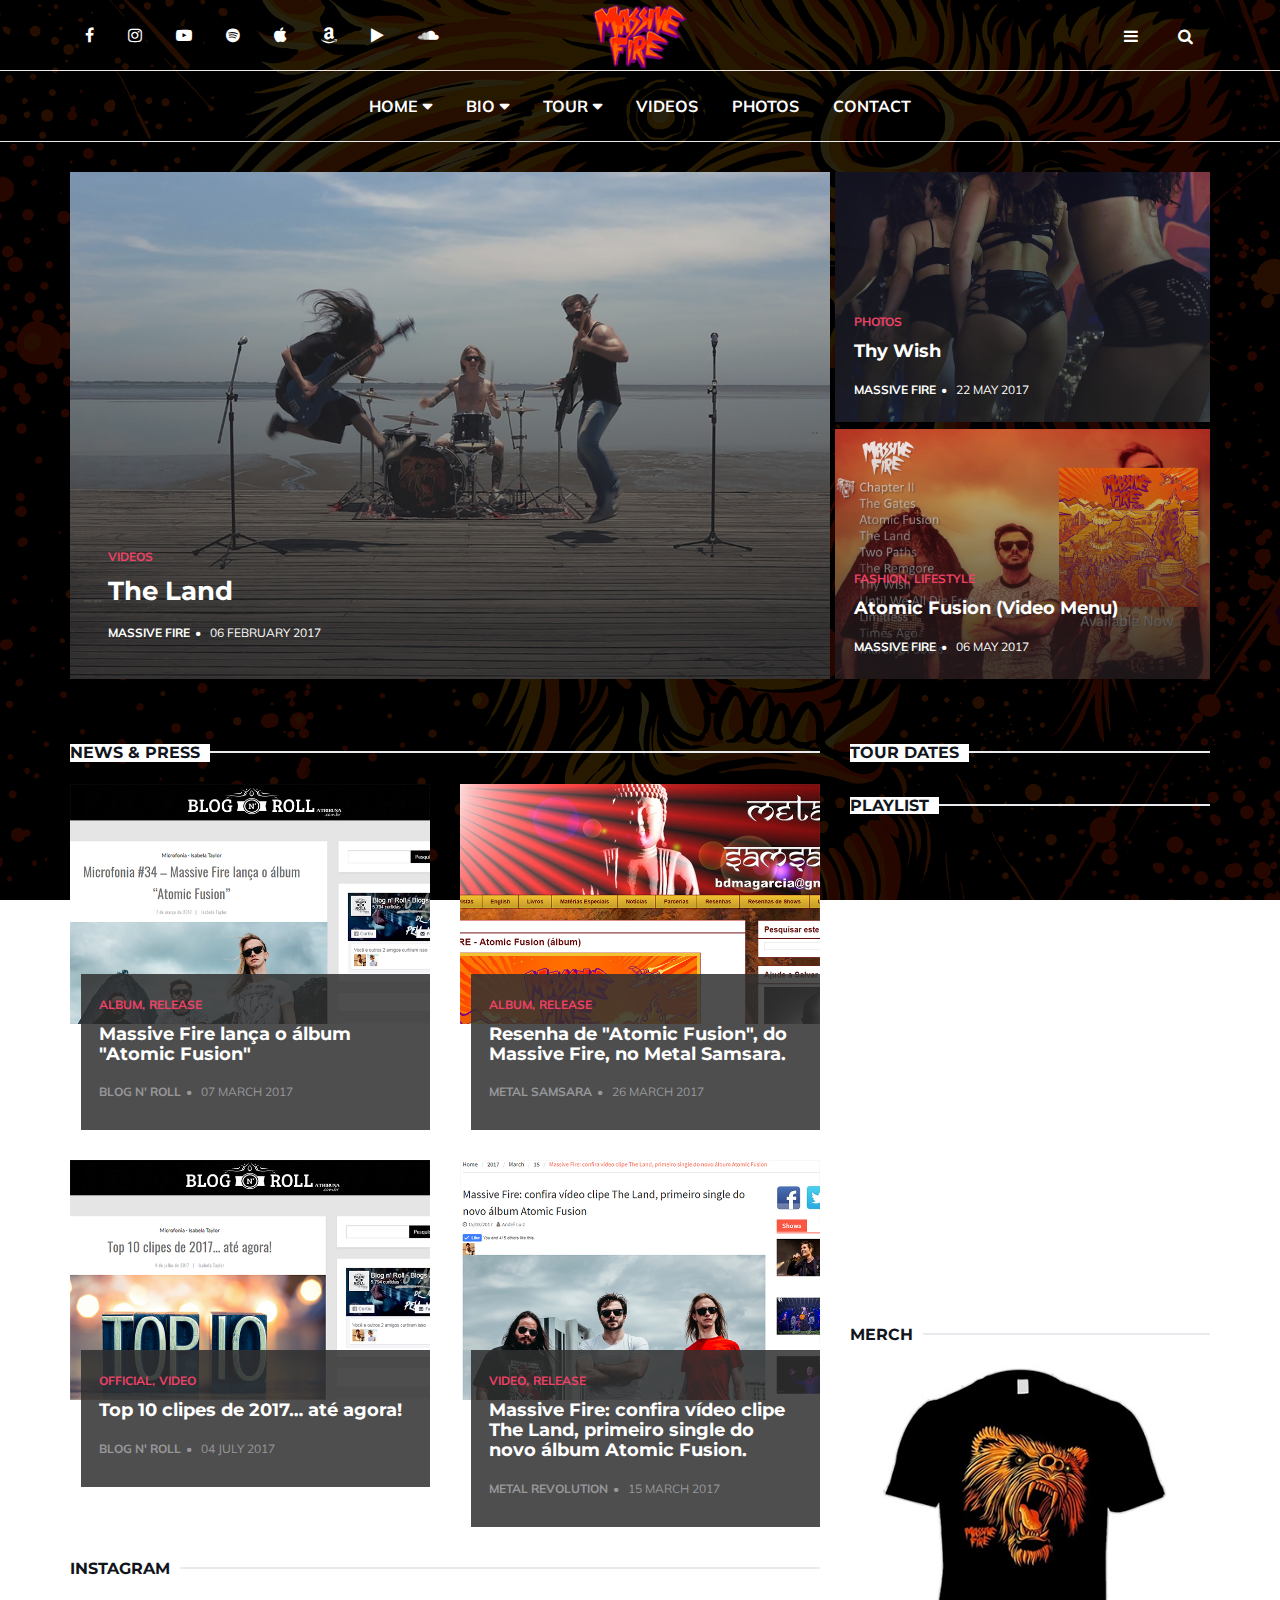
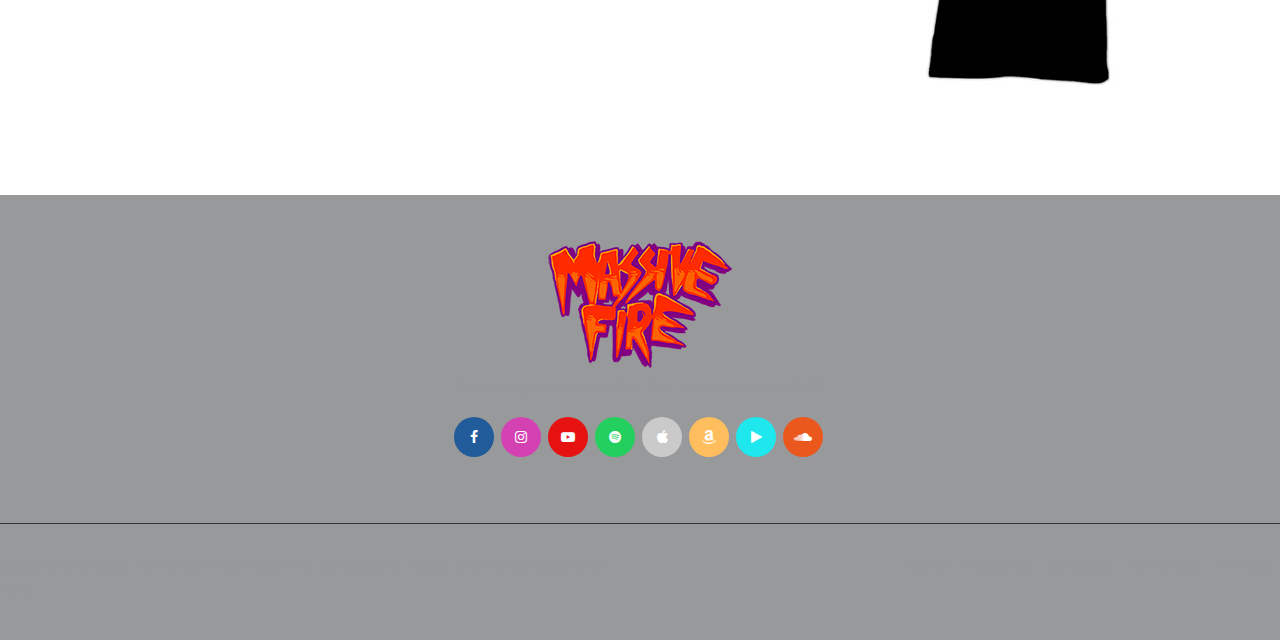
==== commit 157adcf1: "bio e albuns" ====
--- a/index.html
+++ b/index.html
@@ -47,6 +47,7 @@
 							<li><a href="https://open.spotify.com/artist/65uK1OTAfFoSD2YlTylUzs?si=d4fjSWeoSRK9kQmdYDLm6A"><i class="fa fa-spotify"></i></a></li>
 							<li><a href="https://itunes.apple.com/us/album/atomic-fusion/1204300583"><i class="fa fa fa-apple"></i></a></li>
 							<li><a href="https://www.amazon.com/Atomic-Fusion-Explicit-Massive-Fire/dp/B06WVL4S27/ref=cm_sw_em_r_dp_dz_U_224vBb1S60M4Y_tt"><i class="fa fa fa-amazon"></i></a></li>
+							<li><a href="https://play.google.com/store/music/album/Massive_Fire_Atomic_Fusion?id=Bcswjsj6ckofbfxpeb4ngoibm4m&hl=en"><i class="fa fa-play"></i></a></li>
 							<li><a href="https://soundcloud.com/massivefire"><i class="fa fa-soundcloud"></i></a></li>
 						</ul>
 						<!-- /social -->
@@ -96,15 +97,13 @@
 								</div>
 							</li>
 							<li class="has-dropdown megamenu">
-								<a href="#">Lifestyle</a>
+								<a href="#">Bio</a>
 								<div class="dropdown tab-dropdown">
 									<div class="row">
 										<div class="col-md-2">
 											<ul class="tab-nav">
-												<li class="active"><a data-toggle="tab" href="#tab1">Lifestyle</a></li>
-												<li><a data-toggle="tab" href="#tab2">Fashion</a></li>
-												<li><a data-toggle="tab" href="#tab1">Health</a></li>
-												<li><a data-toggle="tab" href="#tab2">Travel</a></li>
+												<li class="active"><a data-toggle="tab" href="#tab1">Band</a></li>
+												<li><a data-toggle="tab" href="#tab2">Albuns</a></li>
 											</ul>
 										</div>
 										<div class="col-md-10">
@@ -115,12 +114,12 @@
 														<!-- post -->
 														<div class="col-md-4">
 															<div class="post post-sm">
-																<a class="post-img" href="blog-post.html"><img src="./img/post-10.jpg" alt=""></a>
+																<a class="post-img" href="blog-post.html"><img src="img/bio_albuns/pedropost.jpg" alt=""></a>
 																<div class="post-body">
 																	<div class="post-category">
-																		<a href="category.html">Travel</a>
+																		<a href="category.html">Guitar / Vocal</a>
 																	</div>
-																	<h3 class="post-title title-sm"><a href="blog-post.html">Sed ut perspiciatis, unde omnis iste natus error sit</a></h3>
+																	<h3 class="post-title title-sm"><a href="blog-post.html">Pedro Soriano</a></h3>
 																	<ul class="post-meta">
 																		<li><a href="author.html">John Doe</a></li>
 																		<li>20 April 2018</li>
@@ -133,13 +132,12 @@
 														<!-- post -->
 														<div class="col-md-4">
 															<div class="post post-sm">
-																<a class="post-img" href="blog-post.html"><img src="./img/post-13.jpg" alt=""></a>
+																<a class="post-img" href="blog-post.html"><img src="img/bio_albuns/lulupost.jpg" alt=""></a>
 																<div class="post-body">
 																	<div class="post-category">
-																		<a href="category.html">Travel</a>
-																		<a href="category.html">Lifestyle</a>
+																		<a href="category.html">Bass / Backing Vocal</a>
 																	</div>
-																	<h3 class="post-title title-sm"><a href="blog-post.html">Mel ut impetus suscipit tincidunt. Cum id ullum laboramus persequeris.</a></h3>
+																	<h3 class="post-title title-sm"><a href="blog-post.html">Lulu Ribeiro</a></h3>
 																	<ul class="post-meta">
 																		<li><a href="author.html">John Doe</a></li>
 																		<li>20 April 2018</li>
@@ -152,12 +150,12 @@
 														<!-- post -->
 														<div class="col-md-4">
 															<div class="post post-sm">
-																<a class="post-img" href="blog-post.html"><img src="./img/post-12.jpg" alt=""></a>
+																<a class="post-img" href="blog-post.html"><img src="img/bio_albuns/thomaspost.jpg" alt=""></a>
 																<div class="post-body">
 																	<div class="post-category">
-																		<a href="category.html">Lifestyle</a>
+																		<a href="category.html">Drums</a>
 																	</div>
-																	<h3 class="post-title title-sm"><a href="blog-post.html">Mel ut impetus suscipit tincidunt. Cum id ullum laboramus persequeris.</a></h3>
+																	<h3 class="post-title title-sm"><a href="blog-post.html">Thomás Martin</a></h3>
 																	<ul class="post-meta">
 																		<li><a href="author.html">John Doe</a></li>
 																		<li>20 April 2018</li>
@@ -238,7 +236,7 @@
 								</div>
 							</li>
 							<li class="has-dropdown megamenu">
-								<a href="#">Fashion</a>
+								<a href="#">Tour</a>
 								<div class="dropdown">
 									<div class="dropdown-body">
 										<div class="row">
@@ -524,7 +522,7 @@
 						</div>
 						<!-- /category widget -->
 						
-						<!-- merch widget -->
+						<!-- newsletter widget -->
 						<div class="aside-widget">
 							<div class="section-title">
 								<h2 class="title">Merch</h2>
@@ -535,7 +533,7 @@
 								</div>
 							</center>
 						</div>
-						<!-- /merch widget -->
+						<!-- /newsletter widget -->
 					</div>
 				</div>
 				<!-- /row -->
@@ -553,9 +551,9 @@
 						<div class="footer-widget">
 							<center>
 								<div class="footer-logo">
-									<a href="#topo" class="js-scroll-trigger"><img src="img/massivefooter.png" alt=""></a>
-								</div>
-								<p></p>
+									<a href="#topo" class="logo js-scroll-trigger"><img src="img/massivefooter.png" alt=""></a>
+								</div>
+								<p>Don't forget to subscribe, like, share and buy it! <i class="fa fa-smile-o"></i></p>
 								<ul class="contact-social">
 									<li><a href="https://www.facebook.com/massivefiremetal/" class="social-facebook"><i class="fa fa-facebook"></i></a></li>
 									<li><a href="https://www.instagram.com/massivefire/" class="social-instagram"><i class="fa fa-instagram"></i></a></li>
@@ -563,6 +561,7 @@
 									<li><a href="https://open.spotify.com/artist/65uK1OTAfFoSD2YlTylUzs?si=d4fjSWeoSRK9kQmdYDLm6A" class="social-spotify"><i class="fa fa-spotify"></i></a></li>
 									<li><a href="https://itunes.apple.com/us/album/atomic-fusion/1204300583" class="social-apple"><i class="fa fa-apple"></i></a></li>
 									<li><a href="https://www.amazon.com/Atomic-Fusion-Explicit-Massive-Fire/dp/B06WVL4S27/ref=cm_sw_em_r_dp_dz_U_224vBb1S60M4Y_tt" class="social-amazon"><i class="fa fa-amazon"></i></a></li>
+									<li><a href="https://play.google.com/store/music/album/Massive_Fire_Atomic_Fusion?id=Bcswjsj6ckofbfxpeb4ngoibm4m&hl=en" class="social-googleplay"><i class="fa fa-play"></i></a></li>
 									<li><a href="https://soundcloud.com/massivefire" class="social-soundcloud"><i class="fa fa-soundcloud"></i></a></li>
 								</ul>
 							</center>	
--- a/css/style.css
+++ b/css/style.css
@@ -304,6 +304,10 @@
 
 .social-youtube {
   background: #e61212 !important;
+}
+
+.social-googleplay {
+  background: #1fe7ee !important;
 }
 
 /*=========================================================
@@ -502,7 +506,7 @@
 }
 
 .nav-menu li.has-dropdown>.dropdown .dropdown-body {
-  background-color: rgba(109, 109, 109, 0.856);
+  background-color: rgba(43, 43, 43, 0.856);
   -webkit-box-shadow: 0px 0px 10px 0px rgba(0, 0, 0, 0.1);
   box-shadow: 0px 0px 10px 0px rgba(0, 0, 0, 0.1);
   border-top: 2px solid #ee4266;
@@ -543,7 +547,7 @@
 }
 
 .nav-menu li.has-dropdown.megamenu>.dropdown .dropdown-list {
-  margin-bottom: 30px;
+  margin-bottom: 10px;
 }
 
 .nav-menu li.has-dropdown.megamenu>.dropdown .dropdown-list li a {
@@ -557,7 +561,7 @@
 
 .nav-menu li.has-dropdown.megamenu>.dropdown.tab-dropdown .tab-content {
   z-index: 70;
-  position: relative;
+  position: absolute;
   margin-left: -30px;
 }
 
@@ -1514,6 +1518,19 @@
   margin: 10px;
   border-radius: 10px;
   vertical-align: middle;
+}
+
+/*
+Paragrafo
+*/
+
+.paragrafo {
+  text-indent: 40px;
+  text-align: justify;
+}
+
+.titulobio h3 {
+  color: white;
 }
 
 /*=========================================================
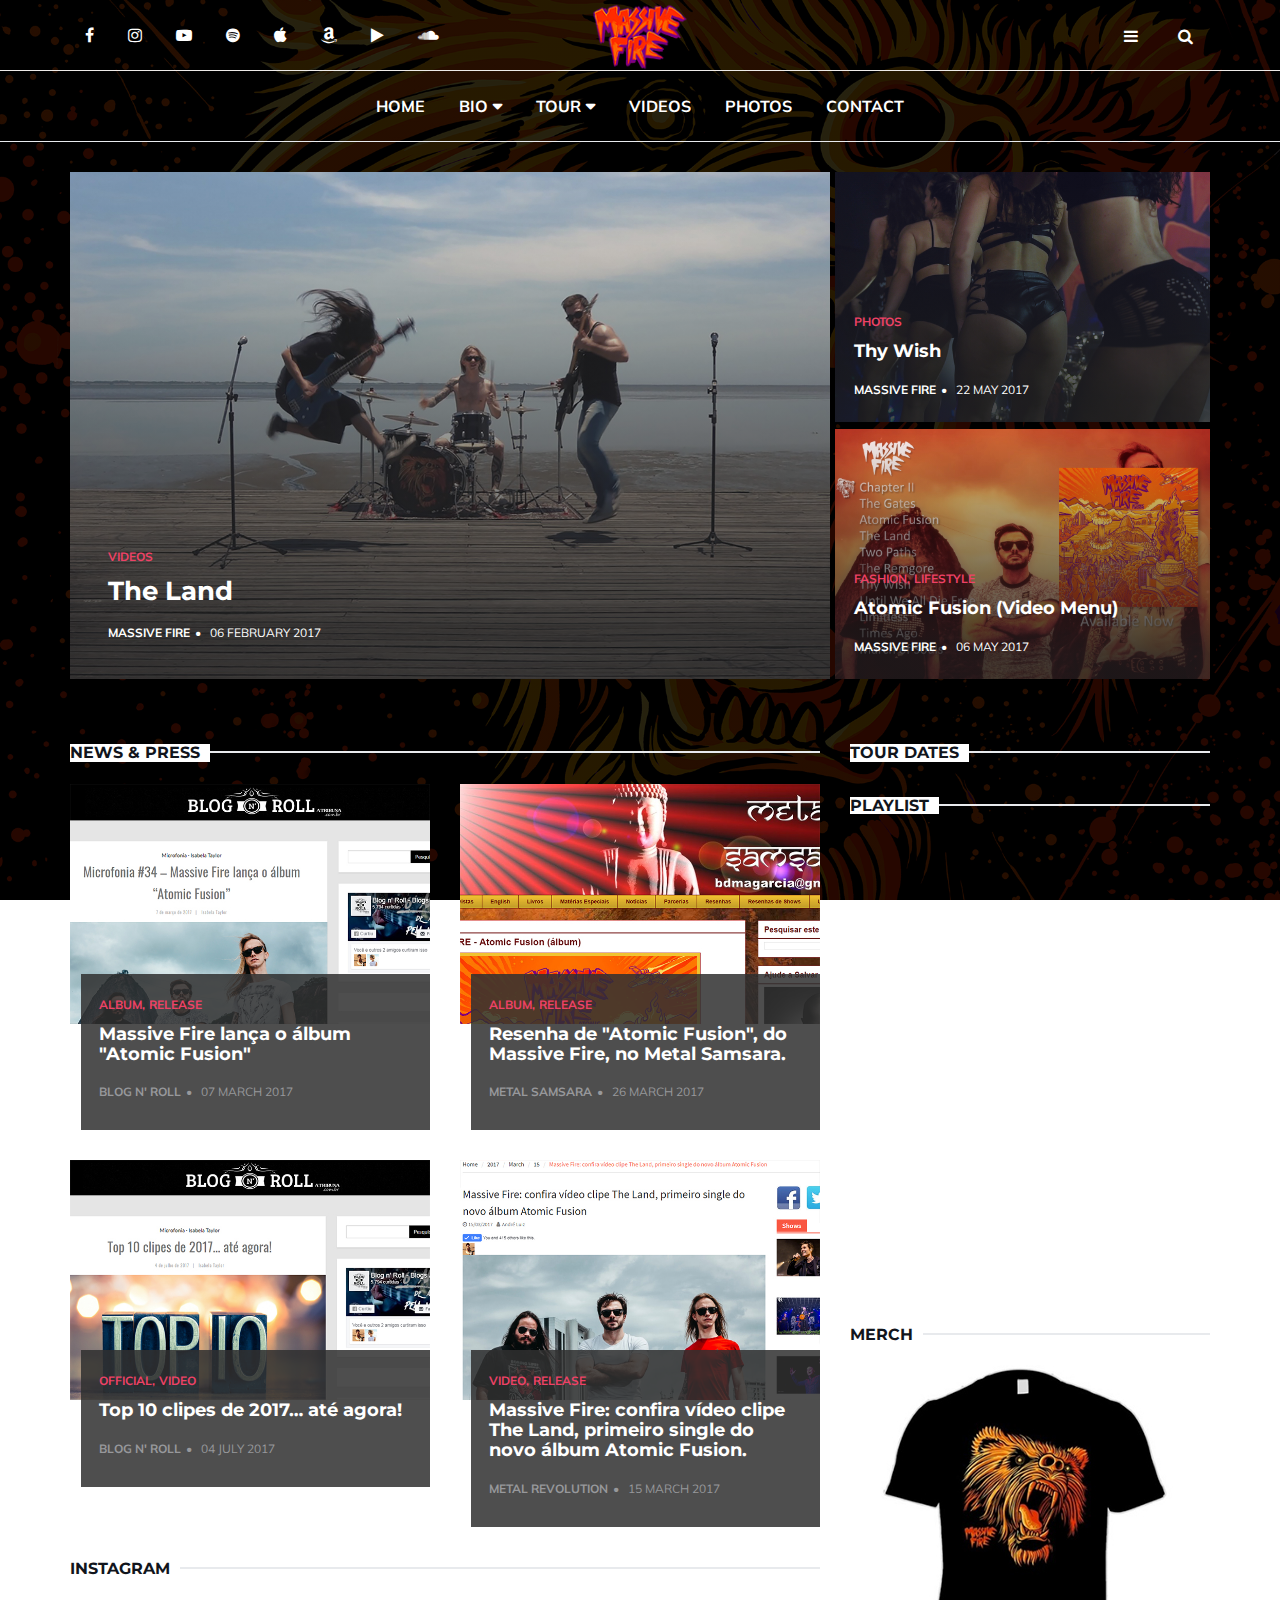
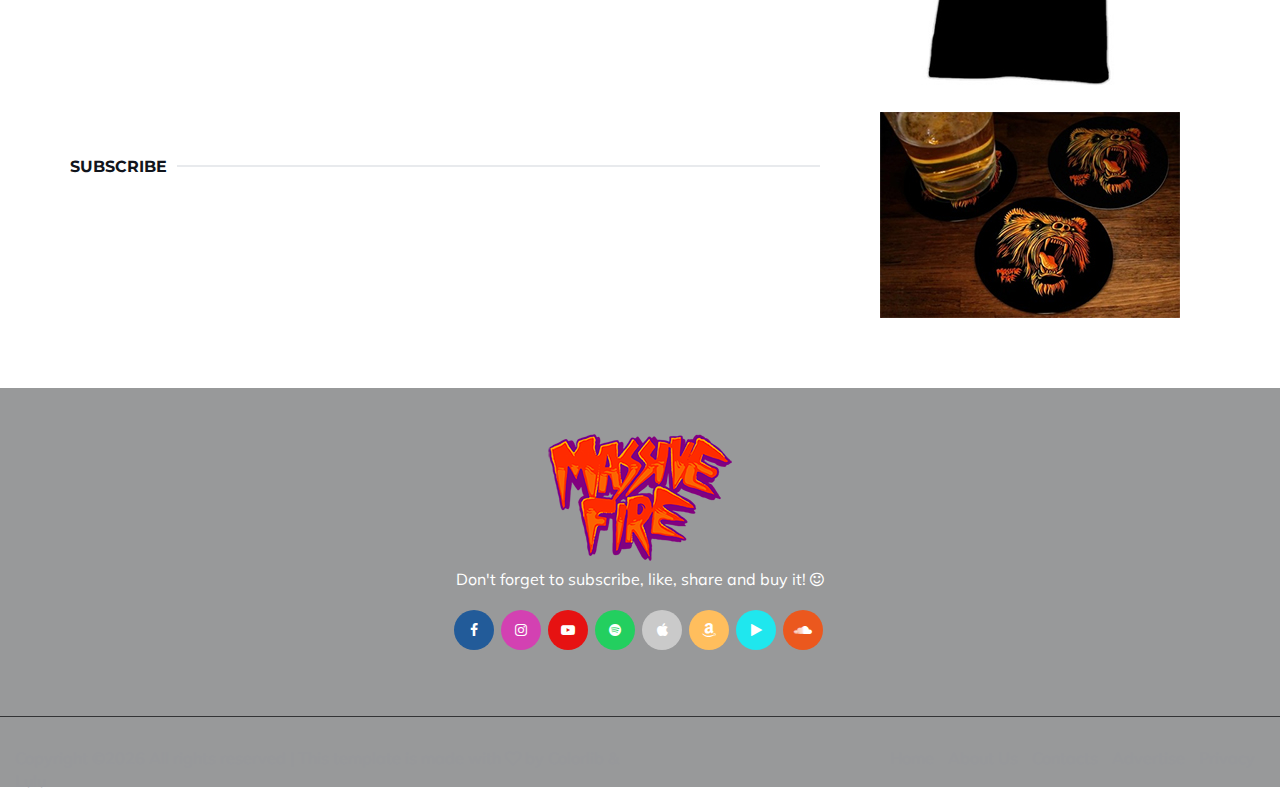
==== commit 517fc705: "muita coisa" ====
--- a/index.html
+++ b/index.html
@@ -81,23 +81,9 @@
 					<div class="container">
 						<!-- nav -->
 						<ul class="nav-menu">
-							<li class="has-dropdown">
-								<a href="index.html">Home</a>
-								<div class="dropdown">
-									<div class="dropdown-body">
-										<ul class="dropdown-list">
-											<li><a href="category.html">Category page</a></li>
-											<li><a href="blog-post.html">Post page</a></li>
-											<li><a href="author.html">Author page</a></li>
-											<li><a href="about.html">About Us</a></li>
-											<li><a href="contact.html">Contacts</a></li>
-											<li><a href="blank.html">Regular</a></li>
-										</ul>
-									</div>
-								</div>
-							</li>
+							<li><a href="index.html">Home</a></li>
 							<li class="has-dropdown megamenu">
-								<a href="#">Bio</a>
+								<a href="blog-post.html">Bio</a>
 								<div class="dropdown tab-dropdown">
 									<div class="row">
 										<div class="col-md-2">
@@ -117,13 +103,9 @@
 																<a class="post-img" href="blog-post.html"><img src="img/bio_albuns/pedropost.jpg" alt=""></a>
 																<div class="post-body">
 																	<div class="post-category">
-																		<a href="category.html">Guitar / Vocal</a>
+																		<a href="blog-post.html">Guitar | Vocal</a>
 																	</div>
 																	<h3 class="post-title title-sm"><a href="blog-post.html">Pedro Soriano</a></h3>
-																	<ul class="post-meta">
-																		<li><a href="author.html">John Doe</a></li>
-																		<li>20 April 2018</li>
-																	</ul>
 																</div>
 															</div>
 														</div>
@@ -135,12 +117,12 @@
 																<a class="post-img" href="blog-post.html"><img src="img/bio_albuns/lulupost.jpg" alt=""></a>
 																<div class="post-body">
 																	<div class="post-category">
-																		<a href="category.html">Bass / Backing Vocal</a>
+																		<a href="blog-post.html">Bass | Backing Vocal</a>
 																	</div>
 																	<h3 class="post-title title-sm"><a href="blog-post.html">Lulu Ribeiro</a></h3>
 																	<ul class="post-meta">
-																		<li><a href="author.html">John Doe</a></li>
-																		<li>20 April 2018</li>
+																		<li><a href="author.html"></a></li>
+																		
 																	</ul>
 																</div>
 															</div>
@@ -153,12 +135,12 @@
 																<a class="post-img" href="blog-post.html"><img src="img/bio_albuns/thomaspost.jpg" alt=""></a>
 																<div class="post-body">
 																	<div class="post-category">
-																		<a href="category.html">Drums</a>
+																		<a href="blog-post.html">Drums</a>
 																	</div>
 																	<h3 class="post-title title-sm"><a href="blog-post.html">Thomás Martin</a></h3>
 																	<ul class="post-meta">
-																		<li><a href="author.html">John Doe</a></li>
-																		<li>20 April 2018</li>
+																		<li><a href="author.html"></a></li>
+																		
 																	</ul>
 																</div>
 															</div>
@@ -174,15 +156,15 @@
 														<!-- post -->
 														<div class="col-md-4">
 															<div class="post post-sm">
-																<a class="post-img" href="blog-post.html"><img src="./img/post-5.jpg" alt=""></a>
+																<a class="post-img" href="blog-post.html"><img src="img/bio_albuns/atomiccd.jpg" alt=""></a>
 																<div class="post-body">
 																	<div class="post-category">
-																		<a href="category.html">Lifestyle</a>
+																		<a href="category.html"></a>
 																	</div>
-																	<h3 class="post-title title-sm"><a href="blog-post.html">Postea senserit id eos, vivendo periculis ei qui</a></h3>
+																	<h3 class="post-title title-sm"><a href="blog-post.html">Atomic Fusion</a></h3>
 																	<ul class="post-meta">
-																		<li><a href="author.html">John Doe</a></li>
-																		<li>20 April 2018</li>
+																		<li>2017</li>
+																		
 																	</ul>
 																</div>
 															</div>
@@ -192,39 +174,21 @@
 														<!-- post -->
 														<div class="col-md-4">
 															<div class="post post-sm">
-																<a class="post-img" href="blog-post.html"><img src="./img/post-8.jpg" alt=""></a>
+																<a class="post-img" href="blog-post.html"><img src="img/bio_albuns/massivemassivecd.jpg" alt=""></a>
 																<div class="post-body">
 																	<div class="post-category">
-																		<a href="category.html">Fashion</a>
-																		<a href="category.html">Lifestyle</a>
+																		<a href="category.html"></a>
+																		
 																	</div>
-																	<h3 class="post-title title-sm"><a href="blog-post.html">Sed ut perspiciatis, unde omnis iste natus error sit</a></h3>
+																	<h3 class="post-title title-sm"><a href="blog-post.html">Massive Fire</a></h3>
 																	<ul class="post-meta">
-																		<li><a href="author.html">John Doe</a></li>
-																		<li>20 April 2018</li>
+																		<li>2012</li>
+																		
 																	</ul>
 																</div>
 															</div>
 														</div>
 														<!-- /post -->
-														
-														<!-- post -->
-														<div class="col-md-4">
-															<div class="post post-sm">
-																<a class="post-img" href="blog-post.html"><img src="./img/post-9.jpg" alt=""></a>
-																<div class="post-body">
-																	<div class="post-category">
-																		<a href="category.html">Lifestyle</a>
-																	</div>
-																	<h3 class="post-title title-sm"><a href="blog-post.html">Mel ut impetus suscipit tincidunt. Cum id ullum laboramus persequeris.</a></h3>
-																	<ul class="post-meta">
-																		<li><a href="author.html">John Doe</a></li>
-																		<li>20 April 2018</li>
-																	</ul>
-																</div>
-															</div>
-														</div>
-														<!-- /post -->
 													</div>
 												</div>
 												<!-- /tab2 -->
@@ -236,380 +200,354 @@
 								</div>
 							</li>
 							<li class="has-dropdown megamenu">
-								<a href="#">Tour</a>
+								<a href="tour.html">Tour</a>
 								<div class="dropdown">
 									<div class="dropdown-body">
 										<div class="row">
-											<div class="col-md-3">
-												<h4 class="dropdown-heading">Categories</h4>
-												<ul class="dropdown-list">
-													<li><a href="#">Lifestyle</a></li>
-													<li><a href="#">Fashion</a></li>
-													<li><a href="#">Technology</a></li>
-													<li><a href="#">Health</a></li>
-													<li><a href="#">Travel</a></li>
+											<div class="col-md-12">
+												<script charset="utf-8" src="https://widget.bandsintown.com/main.min.js"></script><a class="bit-widget-initializer" data-artist-name="Massive Fire" data-display-local-dates="false" data-display-past-dates="true" data-auto-style="false" data-text-color="#FFFFFF" data-link-color="#2F95DE" data-popup-background-color="rgba(0,0,0,0)" data-background-color="rgba(0,0,0,0)" data-display-limit="15" data-link-text-color="#FFFFFF"></a>
+											</li>
+											<li><a href="videos.html">Videos</a></li>
+											<li><a href="photos.html">Photos</a></li>
+											<li><a href="contact.html">Contact</a></li>
+										</ul>
+										<!-- /nav -->
+									</div>
+								</div>
+								<!-- /Main Nav -->
+								
+								<!-- Aside Nav -->
+								<div id="nav-aside">
+									<ul class="nav-aside-menu">
+										<li><a href="index.html">Home</a></li>
+										<li><a href="blog-post.html">Bio</a></li>
+										<li><a href="tour.html">Tour</a></li>
+										<li><a href="videos.html">Videos</a></li>
+										<li><a href="photos.html">Photos</a></li>
+										<li><a href="contact.html">Contact</a></li>
+									</ul>
+									<button class="nav-close nav-aside-close"><span></span></button>
+								</div>
+								<!-- /Aside Nav -->
+							</div>
+							<!-- /NAV -->
+						</header>
+						<!-- /HEADER -->
+						
+						<!-- SECTION -->
+						<div class="section">
+							<!-- container -->
+							<div class="container">
+								<!-- row -->
+								<div id="hot-post" class="row hot-post">
+									<div class="col-md-8 hot-post-left">
+										<!-- post -->
+										<div class="post post-thumb">
+											<a class="post-img" href="videos.html"><img src="img/massiveland.jpg" alt=""></a>
+											<div class="post-body">
+												<div class="post-category">
+													<a href="videos.html">Videos</a>
+												</div>
+												<h3 class="post-title title-lg"><a href="videos.html">The Land</a></h3>
+												<ul class="post-meta">
+													<li><a href="author.html">Massive Fire</a></li>
+													<li>06 February 2017</li>
 												</ul>
 											</div>
-											<div class="col-md-3">
-												<h4 class="dropdown-heading">Lifestyle</h4>
-												<ul class="dropdown-list">
-													<li><a href="#">Lifestyle</a></li>
-													<li><a href="#">Fashion</a></li>
-													<li><a href="#">Health</a></li>
+										</div>
+										<!-- /post -->
+									</div>
+									<div class="col-md-4 hot-post-right">
+										<!-- post -->
+										<div class="post post-thumb">
+											<a class="post-img" href="photos.html"><img src="img/massivethy.jpg" alt=""></a>
+											<div class="post-body">
+												<div class="post-category">
+													<a href="photos.html">Photos</a>
+												</div>
+												<h3 class="post-title"><a href="photos.html">Thy Wish</a></h3>
+												<ul class="post-meta">
+													<li><a href="author.html">Massive Fire</a></li>
+													<li>22 May 2017</li>
 												</ul>
-												<h4 class="dropdown-heading">Technology</h4>
-												<ul class="dropdown-list">
-													<li><a href="#">Lifestyle</a></li>
-													<li><a href="#">Travel</a></li>
+											</div>
+										</div>
+										<!-- /post -->
+										
+										<!-- post -->
+										<div class="post post-thumb">
+											<a class="post-img" href="blog-post.html"><img src="img/massivevideomenu.jpg" alt=""></a>
+											<div class="post-body">
+												<div class="post-category">
+													<a href="category.html">Fashion</a>
+													<a href="category.html">Lifestyle</a>
+												</div>
+												<h3 class="post-title"><a href="blog-post.html">Atomic Fusion (Video Menu)</a></h3>
+												<ul class="post-meta">
+													<li><a href="author.html">Massive Fire</a></li>
+													<li>06 May 2017</li>
 												</ul>
 											</div>
-											<div class="col-md-3">
-												<h4 class="dropdown-heading">Fashion</h4>
-												<ul class="dropdown-list">
-													<li><a href="#">Fashion</a></li>
-													<li><a href="#">Technology</a></li>
+										</div>
+										<!-- /post -->
+									</div>
+								</div>
+								<!-- /row -->
+							</div>
+							<!-- /container -->
+						</div>
+						<!-- /SECTION -->
+						
+						<!-- SECTION -->
+						<div class="section">
+							<!-- container -->
+							<div class="container">
+								<!-- row -->
+								<div class="row">
+									<div class="col-md-8">
+										<!-- row -->
+										<div class="row">
+											<div class="col-md-12">
+												<div class="section-title">
+													<h2 class="title">News & Press</h2>
+												</div>
+											</div>
+											<!-- post -->
+											<div class="col-md-6">
+												<div class="post">
+													<a class="post-img" href="blog-post.html"><img src="img/news_press/post1.jpg" alt=""></a>
+													<div class="post-body">
+														<div class="post-category">
+															<a href="category.html">Album</a>
+															<a href="category.html">Release</a>
+														</div>
+														<h3 class="post-title"><a href="http://blogs.atribuna.com.br/blognroll/2017/03/microfonia-34-massive-fire-lanca-o-album-atomic-fusion/">Massive Fire lança o álbum "Atomic Fusion"</a></h3>
+														<ul class="post-meta">
+															<li><a href="author.html">Blog n' Roll</a></li>
+															<li>07 March 2017</li>
+														</ul>
+													</div>
+												</div>
+											</div>
+											<!-- /post -->
+											
+											<!-- post -->
+											<div class="col-md-6">
+												<div class="post">
+													<a class="post-img" href="blog-post.html"><img src="img/news_press/post2.jpg" alt=""></a>
+													<div class="post-body">
+														<div class="post-category">
+															<a href="category.html">Album</a>
+															<a href="category.html">Release</a>
+														</div>
+														<h3 class="post-title"><a href="https://metalsamsara.blogspot.com/2017/03/massive-fire-atomic-fusion-album.html">Resenha de "Atomic Fusion", do Massive Fire, no Metal Samsara.</a></h3>
+														<ul class="post-meta">
+															<li><a href="author.html">Metal Samsara</a></li>
+															<li>26 March 2017</li>
+														</ul>
+													</div>
+												</div>
+											</div>
+											<!-- /post -->
+											
+											<div class="clearfix visible-md visible-lg"></div>
+											
+											<!-- post -->
+											<div class="col-md-6">
+												<div class="post">
+													<a class="post-img" href="blog-post.html"><img src="img/news_press/post3.jpg" alt=""></a>
+													<div class="post-body">
+														<div class="post-category">
+															<a href="category.html">Official</a>
+															<a href="category.html">Video</a>
+														</div>
+														<h3 class="post-title"><a href="http://blogs.atribuna.com.br/blognroll/2017/07/top-10-clipes-de-2017-ate-agora/">Top 10 clipes de 2017… até agora!</a></h3>
+														<ul class="post-meta">
+															<li><a href="author.html">Blog n' Roll</a></li>
+															<li>04 July 2017</li>
+														</ul>
+													</div>
+												</div>
+											</div>
+											<!-- /post -->
+											
+											<!-- post -->
+											<div class="col-md-6">
+												<div class="post">
+													<a class="post-img" href="blog-post.html"><img src="img/news_press/post4.jpg" alt=""></a>
+													<div class="post-body">
+														<div class="post-category">
+															<a href="category.html">Video</a>
+															<a href="category.html">Release</a>
+														</div>
+														<h3 class="post-title"><a href="http://metalrevolution.net/blog/2017/03/15/massive-fire-confira-video-clipe-the-land-primeiro-single-do-novo-album-atomic-fusion/">Massive Fire: confira vídeo clipe The Land, primeiro single do novo álbum Atomic Fusion.</a></h3>
+														<ul class="post-meta">
+															<li><a href="author.html">Metal Revolution</a></li>
+															<li>15 March 2017</li>
+														</ul>
+													</div>
+												</div>
+											</div>
+											<!-- /post -->
+										</div>
+										<!-- /row -->
+										
+										<!-- row -->
+										<div class="row">
+											<div class="col-md-12">
+												<div class="section-title">
+													<h2 class="title">Instagram</h2>
+												</div>
+											</div>
+											<!-- SnapWidget -->
+											<!-- SnapWidget -->
+											<center>
+											<script src="https://snapwidget.com/js/snapwidget.js"></script>
+											<iframe src="https://snapwidget.com/embed/573272" class="snapwidget-widget" allowtransparency="true" frameborder="0" scrolling="no" style="border:none; overflow:hidden; width:95%; "></iframe>
+											</center>
+										</div>
+										<!-- /row -->
+										<!-- Subscribe-->
+										<div class="section-title">
+												<h2 class="title">Subscribe</h2>
+											</div>
+											<center>
+												<div class="g-ytsubscribe" data-channelid="UCtvdcnV_cjSh7MCOxr44TGw" data-layout="full" data-count="default"></div>
+											</center>
+											<br>
+											<center>
+												<div class="fb-like" data-href="https://www.facebook.com/massivefiremetal/" data-layout="button_count" data-action="like" data-size="small" data-show-faces="false" data-share="true"></div>
+											</center>
+											<!-- /Subscribe-->
+									</div>
+									<!-- FINAL DA COLUNA PRINCIPAL-->
+									
+									<!-- INICIO DA COLUNA LATERAL-->
+									<div class="col-md-4">
+										<!-- social widget -->
+										<div class="aside-widget">
+											<div class="section-title">
+												<h2 class="title">Tour Dates</h2>
+											</div>
+											<div class="social-widget">
+												<script charset="utf-8" src="https://widget.bandsintown.com/main.min.js"></script><a class="bit-widget-initializer" data-artist-name="Massive Fire" data-display-local-dates="false" data-display-past-dates="true" data-auto-style="false" data-text-color="#FFFFFF" data-link-color="#2F95DE" data-popup-background-color="rgba(0,0,0,0)" data-background-color="rgba(0,0,0,0)" data-display-limit="15" data-link-text-color="#FFFFFF"></a>
+											</div>
+										</div>
+										<!-- /social widget -->
+										
+										<!-- category widget -->
+										<div class="aside-widget">
+											<div class="section-title">
+												<h2 class="title">Playlist</h2>
+											</div>
+											<div class="category-widget">
+												<center>
+													<iframe width="100%" height="450" scrolling="no" frameborder="no" allow="autoplay" src="https://w.soundcloud.com/player/?url=https%3A//api.soundcloud.com/users/293491786&color=%23ff5500&auto_play=false&hide_related=false&show_comments=true&show_user=true&show_reposts=false&show_teaser=true"></iframe>
+												</center>
+											</div>
+										</div>
+										<!-- /category widget -->
+										
+										<!-- newsletter widget -->
+										<div class="aside-widget">
+											<div class="section-title">
+												<h2 class="title">Merch</h2>
+											</div>
+											<center>
+												<div>
+													<a href="https://znstore.com.br/search/?q=massive+fire"><img src="img/camisamerch.jpg" alt="Camisa Merch"></a>
+												</div>
+												<br>
+												<div>
+													<a href="https://znstore.com.br/search/?q=massive+fire"><img src="img/copomerch.jpg" alt="Camisa Merch"></a>
+												</div>
+											</center>
+										</div>
+										<!-- /newsletter widget -->
+									</div>
+								</div>
+								<!-- /row -->
+							</div>
+							<!-- /container -->
+						</div>
+						<!-- /SECTION -->
+						<!-- FOOTER -->
+						<footer id="footer">
+							<!-- container -->
+							<div class="container">
+								<!-- row -->
+								<div class="row">
+									<div class="">
+										<div class="footer-widget">
+											<center>
+												<div class="footer-logo">
+													<a href="#topo" class="logo js-scroll-trigger"><img src="img/massivefooter.png" alt=""></a>
+												</div>
+												<p>Don't forget to subscribe, like, share and buy it! <i class="fa fa-smile-o"></i></p>
+												<ul class="contact-social">
+													<li><a href="https://www.facebook.com/massivefiremetal/" class="social-facebook"><i class="fa fa-facebook"></i></a></li>
+													<li><a href="https://www.instagram.com/massivefire/" class="social-instagram"><i class="fa fa-instagram"></i></a></li>
+													<li><a href="https://www.youtube.com/massivefire" class="social-youtube"><i class="fa fa-youtube-play"></i></a></li>
+													<li><a href="https://open.spotify.com/artist/65uK1OTAfFoSD2YlTylUzs?si=d4fjSWeoSRK9kQmdYDLm6A" class="social-spotify"><i class="fa fa-spotify"></i></a></li>
+													<li><a href="https://itunes.apple.com/us/album/atomic-fusion/1204300583" class="social-apple"><i class="fa fa-apple"></i></a></li>
+													<li><a href="https://www.amazon.com/Atomic-Fusion-Explicit-Massive-Fire/dp/B06WVL4S27/ref=cm_sw_em_r_dp_dz_U_224vBb1S60M4Y_tt" class="social-amazon"><i class="fa fa-amazon"></i></a></li>
+													<li><a href="https://play.google.com/store/music/album/Massive_Fire_Atomic_Fusion?id=Bcswjsj6ckofbfxpeb4ngoibm4m&hl=en" class="social-googleplay"><i class="fa fa-play"></i></a></li>
+													<li><a href="https://soundcloud.com/massivefire" class="social-soundcloud"><i class="fa fa-soundcloud"></i></a></li>
 												</ul>
-												<h4 class="dropdown-heading">Travel</h4>
-												<ul class="dropdown-list">
-													<li><a href="#">Lifestyle</a></li>
-													<li><a href="#">Healtth</a></li>
-													<li><a href="#">Fashion</a></li>
-												</ul>
-											</div>
-											<div class="col-md-3">
-												<h4 class="dropdown-heading">Health</h4>
-												<ul class="dropdown-list">
-													<li><a href="#">Technology</a></li>
-													<li><a href="#">Fashion</a></li>
-													<li><a href="#">Health</a></li>
-													<li><a href="#">Travel</a></li>
-												</ul>
-											</div>
-										</div>
-									</div>
-								</div>
-							</li>
-							<li><a href="videos.html">Videos</a></li>
-							<li><a href="photos.html">Photos</a></li>
-							<li><a href="contact.html">Contact</a></li>
-						</ul>
-						<!-- /nav -->
-					</div>
-				</div>
-				<!-- /Main Nav -->
+											</center>	
+										</div>
+									</div>
+								</div>
+							</div>
+							
+							<!-- /row -->
+							
+							<!-- row -->
+							<div class="footer-bottom">
+								
+								<div class="col-md-6 col-md-push-6">
+									<ul class="footer-nav">
+										<li><a href="#topo" class="js-scroll-trigger">Home</a></li>
+										<li><a href="about.html">About Us</a></li>
+										<li><a href="contact.html">Contacts</a></li>
+										<li><a href="#">Advertise</a></li>
+										<li><a href="#">Privacy</a></li>
+									</ul>
+								</div>
+								<div class="col-md-6 col-md-pull-6">
+									<div class="footer-copyright">
+										<!-- Link back to Colorlib can't be removed. Template is licensed under CC BY 3.0. -->
+										Copyright &copy;<script>document.write(new Date().getFullYear());</script> All rights reserved | This template is made with <i class="fa fa-heart-o" aria-hidden="true"></i> by <a href="https://colorlib.com" target="_blank">Colorlib & Lulu</a>
+										<!-- Link back to Colorlib can't be removed. Template is licensed under CC BY 3.0. -->
+									</div>
+								</div>
+								
+							</div>
+							<!-- /row -->
+						</div>
+						<!-- /container -->
+					</footer>
+					<!-- /FOOTER -->
+					
+					<!-- jQuery Plugins -->
+					<script src="js/jquery.min.js"></script>
+					<script src="js/bootstrap.min.js"></script>
+					<script src="js/jquery.stellar.min.js"></script>
+					<script src="js/main.js"></script>
+					<script src="vendor/js/creative.min.js"></script>
+					<script src="vendor/js/jquery.easing.min.js"></script>
+					<script src="https://apis.google.com/js/platform.js"></script>
+
+					<div id="fb-root"></div>
+					<script>(function(d, s, id) {
+						var js, fjs = d.getElementsByTagName(s)[0];
+						if (d.getElementById(id)) return;
+						js = d.createElement(s); js.id = id;
+						js.src = 'https://connect.facebook.net/pt_BR/sdk.js#xfbml=1&version=v3.0&appId=226529977981946&autoLogAppEvents=1';
+						fjs.parentNode.insertBefore(js, fjs);
+					}(document, 'script', 'facebook-jssdk'));</script>
+					
+				</body>
 				
-				<!-- Aside Nav -->
-				<div id="nav-aside">
-					<ul class="nav-aside-menu">
-						<li><a href="index.html">Home</a></li>
-						<li class="has-dropdown"><a>Categories</a>
-							<ul class="dropdown">
-								<li><a href="#">Lifestyle</a></li>
-								<li><a href="#">Fashion</a></li>
-								<li><a href="#">Technology</a></li>
-								<li><a href="#">Travel</a></li>
-								<li><a href="#">Health</a></li>
-							</ul>
-						</li>
-						<li><a href="about.html">About Us</a></li>
-						<li><a href="contact.html">Contacts</a></li>
-						<li><a href="#">Advertise</a></li>
-					</ul>
-					<button class="nav-close nav-aside-close"><span></span></button>
-				</div>
-				<!-- /Aside Nav -->
-			</div>
-			<!-- /NAV -->
-		</header>
-		<!-- /HEADER -->
-		
-		<!-- SECTION -->
-		<div class="section">
-			<!-- container -->
-			<div class="container">
-				<!-- row -->
-				<div id="hot-post" class="row hot-post">
-					<div class="col-md-8 hot-post-left">
-						<!-- post -->
-						<div class="post post-thumb">
-							<a class="post-img" href="videos.html"><img src="img/massiveland.jpg" alt=""></a>
-							<div class="post-body">
-								<div class="post-category">
-									<a href="videos.html">Videos</a>
-								</div>
-								<h3 class="post-title title-lg"><a href="videos.html">The Land</a></h3>
-								<ul class="post-meta">
-									<li><a href="author.html">Massive Fire</a></li>
-									<li>06 February 2017</li>
-								</ul>
-							</div>
-						</div>
-						<!-- /post -->
-					</div>
-					<div class="col-md-4 hot-post-right">
-						<!-- post -->
-						<div class="post post-thumb">
-							<a class="post-img" href="photos.html"><img src="img/massivethy.jpg" alt=""></a>
-							<div class="post-body">
-								<div class="post-category">
-									<a href="photos.html">Photos</a>
-								</div>
-								<h3 class="post-title"><a href="photos.html">Thy Wish</a></h3>
-								<ul class="post-meta">
-									<li><a href="author.html">Massive Fire</a></li>
-									<li>22 May 2017</li>
-								</ul>
-							</div>
-						</div>
-						<!-- /post -->
-						
-						<!-- post -->
-						<div class="post post-thumb">
-							<a class="post-img" href="blog-post.html"><img src="img/massivevideomenu.jpg" alt=""></a>
-							<div class="post-body">
-								<div class="post-category">
-									<a href="category.html">Fashion</a>
-									<a href="category.html">Lifestyle</a>
-								</div>
-								<h3 class="post-title"><a href="blog-post.html">Atomic Fusion (Video Menu)</a></h3>
-								<ul class="post-meta">
-									<li><a href="author.html">Massive Fire</a></li>
-									<li>06 May 2017</li>
-								</ul>
-							</div>
-						</div>
-						<!-- /post -->
-					</div>
-				</div>
-				<!-- /row -->
-			</div>
-			<!-- /container -->
-		</div>
-		<!-- /SECTION -->
-		
-		<!-- SECTION -->
-		<div class="section">
-			<!-- container -->
-			<div class="container">
-				<!-- row -->
-				<div class="row">
-					<div class="col-md-8">
-						<!-- row -->
-						<div class="row">
-							<div class="col-md-12">
-								<div class="section-title">
-									<h2 class="title">News & Press</h2>
-								</div>
-							</div>
-							<!-- post -->
-							<div class="col-md-6">
-								<div class="post">
-									<a class="post-img" href="blog-post.html"><img src="img/news_press/post1.jpg" alt=""></a>
-									<div class="post-body">
-										<div class="post-category">
-											<a href="category.html">Album</a>
-											<a href="category.html">Release</a>
-										</div>
-										<h3 class="post-title"><a href="http://blogs.atribuna.com.br/blognroll/2017/03/microfonia-34-massive-fire-lanca-o-album-atomic-fusion/">Massive Fire lança o álbum "Atomic Fusion"</a></h3>
-										<ul class="post-meta">
-											<li><a href="author.html">Blog n' Roll</a></li>
-											<li>07 March 2017</li>
-										</ul>
-									</div>
-								</div>
-							</div>
-							<!-- /post -->
-							
-							<!-- post -->
-							<div class="col-md-6">
-								<div class="post">
-									<a class="post-img" href="blog-post.html"><img src="img/news_press/post2.jpg" alt=""></a>
-									<div class="post-body">
-										<div class="post-category">
-											<a href="category.html">Album</a>
-											<a href="category.html">Release</a>
-										</div>
-										<h3 class="post-title"><a href="https://metalsamsara.blogspot.com/2017/03/massive-fire-atomic-fusion-album.html">Resenha de "Atomic Fusion", do Massive Fire, no Metal Samsara.</a></h3>
-										<ul class="post-meta">
-											<li><a href="author.html">Metal Samsara</a></li>
-											<li>26 March 2017</li>
-										</ul>
-									</div>
-								</div>
-							</div>
-							<!-- /post -->
-							
-							<div class="clearfix visible-md visible-lg"></div>
-							
-							<!-- post -->
-							<div class="col-md-6">
-								<div class="post">
-									<a class="post-img" href="blog-post.html"><img src="img/news_press/post3.jpg" alt=""></a>
-									<div class="post-body">
-										<div class="post-category">
-											<a href="category.html">Official</a>
-											<a href="category.html">Video</a>
-										</div>
-										<h3 class="post-title"><a href="http://blogs.atribuna.com.br/blognroll/2017/07/top-10-clipes-de-2017-ate-agora/">Top 10 clipes de 2017… até agora!</a></h3>
-										<ul class="post-meta">
-											<li><a href="author.html">Blog n' Roll</a></li>
-											<li>04 July 2017</li>
-										</ul>
-									</div>
-								</div>
-							</div>
-							<!-- /post -->
-							
-							<!-- post -->
-							<div class="col-md-6">
-								<div class="post">
-									<a class="post-img" href="blog-post.html"><img src="img/news_press/post4.jpg" alt=""></a>
-									<div class="post-body">
-										<div class="post-category">
-											<a href="category.html">Video</a>
-											<a href="category.html">Release</a>
-										</div>
-										<h3 class="post-title"><a href="http://metalrevolution.net/blog/2017/03/15/massive-fire-confira-video-clipe-the-land-primeiro-single-do-novo-album-atomic-fusion/">Massive Fire: confira vídeo clipe The Land, primeiro single do novo álbum Atomic Fusion.</a></h3>
-										<ul class="post-meta">
-											<li><a href="author.html">Metal Revolution</a></li>
-											<li>15 March 2017</li>
-										</ul>
-									</div>
-								</div>
-							</div>
-							<!-- /post -->
-						</div>
-						<!-- /row -->
-						
-						<!-- row -->
-						<div class="row">
-							<div class="col-md-12">
-								<div class="section-title">
-									<h2 class="title">Instagram</h2>
-								</div>
-							</div>
-							<!-- SnapWidget -->
-							<script src="https://snapwidget.com/js/snapwidget.js"></script>
-							<iframe src="https://snapwidget.com/embed/573272" class="snapwidget-widget" allowtransparency="true" frameborder="0" scrolling="no" style="border:none; overflow:hidden; width:100%; "></iframe>	
-						</div>
-						<!-- /row -->
-					</div>
-					<!-- FINAL DA COLUNA PRINCIPAL-->
-					
-					<!-- INICIO DA COLUNA LATERAL-->
-					<div class="col-md-4">
-						<!-- social widget -->
-						<div class="aside-widget">
-							<div class="section-title">
-								<h2 class="title">Tour Dates</h2>
-							</div>
-							<div class="social-widget">
-								<script charset="utf-8" src="https://widget.bandsintown.com/main.min.js"></script><a class="bit-widget-initializer" data-artist-name="Massive Fire" data-display-local-dates="false" data-display-past-dates="true" data-auto-style="false" data-text-color="#FFFFFF" data-link-color="#2F95DE" data-popup-background-color="rgba(0,0,0,0)" data-background-color="rgba(0,0,0,0)" data-display-limit="15" data-link-text-color="#FFFFFF"></a>
-							</div>
-						</div>
-						<!-- /social widget -->
-						
-						<!-- category widget -->
-						<div class="aside-widget">
-							<div class="section-title">
-								<h2 class="title">Playlist</h2>
-							</div>
-							<div class="category-widget">
-								<center>
-									<iframe width="100%" height="450" scrolling="no" frameborder="no" allow="autoplay" src="https://w.soundcloud.com/player/?url=https%3A//api.soundcloud.com/users/293491786&color=%23ff5500&auto_play=false&hide_related=false&show_comments=true&show_user=true&show_reposts=false&show_teaser=true"></iframe>
-								</center>
-							</div>
-						</div>
-						<!-- /category widget -->
-						
-						<!-- newsletter widget -->
-						<div class="aside-widget">
-							<div class="section-title">
-								<h2 class="title">Merch</h2>
-							</div>
-							<center>
-								<div>
-									<a href="https://znstore.com.br/search/?q=massive+fire"><img src="img/camisamerch.jpg" alt="Camisa Merch"></a>
-								</div>
-							</center>
-						</div>
-						<!-- /newsletter widget -->
-					</div>
-				</div>
-				<!-- /row -->
-			</div>
-			<!-- /container -->
-		</div>
-		<!-- /SECTION -->
-		<!-- FOOTER -->
-		<footer id="footer">
-			<!-- container -->
-			<div class="container">
-				<!-- row -->
-				<div class="row">
-					<div class="">
-						<div class="footer-widget">
-							<center>
-								<div class="footer-logo">
-									<a href="#topo" class="logo js-scroll-trigger"><img src="img/massivefooter.png" alt=""></a>
-								</div>
-								<p>Don't forget to subscribe, like, share and buy it! <i class="fa fa-smile-o"></i></p>
-								<ul class="contact-social">
-									<li><a href="https://www.facebook.com/massivefiremetal/" class="social-facebook"><i class="fa fa-facebook"></i></a></li>
-									<li><a href="https://www.instagram.com/massivefire/" class="social-instagram"><i class="fa fa-instagram"></i></a></li>
-									<li><a href="https://www.youtube.com/massivefire" class="social-youtube"><i class="fa fa-youtube-play"></i></a></li>
-									<li><a href="https://open.spotify.com/artist/65uK1OTAfFoSD2YlTylUzs?si=d4fjSWeoSRK9kQmdYDLm6A" class="social-spotify"><i class="fa fa-spotify"></i></a></li>
-									<li><a href="https://itunes.apple.com/us/album/atomic-fusion/1204300583" class="social-apple"><i class="fa fa-apple"></i></a></li>
-									<li><a href="https://www.amazon.com/Atomic-Fusion-Explicit-Massive-Fire/dp/B06WVL4S27/ref=cm_sw_em_r_dp_dz_U_224vBb1S60M4Y_tt" class="social-amazon"><i class="fa fa-amazon"></i></a></li>
-									<li><a href="https://play.google.com/store/music/album/Massive_Fire_Atomic_Fusion?id=Bcswjsj6ckofbfxpeb4ngoibm4m&hl=en" class="social-googleplay"><i class="fa fa-play"></i></a></li>
-									<li><a href="https://soundcloud.com/massivefire" class="social-soundcloud"><i class="fa fa-soundcloud"></i></a></li>
-								</ul>
-							</center>	
-						</div>
-					</div>
-				</div>
-			</div>
-			
-			<!-- /row -->
-			
-			<!-- row -->
-			<div class="footer-bottom row">
-				
-				<div class="col-md-6 col-md-push-6">
-					<ul class="footer-nav">
-						<li><a href="#topo" class="js-scroll-trigger">Home</a></li>
-						<li><a href="about.html">About Us</a></li>
-						<li><a href="contact.html">Contacts</a></li>
-						<li><a href="#">Advertise</a></li>
-						<li><a href="#">Privacy</a></li>
-					</ul>
-				</div>
-				<div class="col-md-6 col-md-pull-6">
-					<div class="footer-copyright">
-						<!-- Link back to Colorlib can't be removed. Template is licensed under CC BY 3.0. -->
-						Copyright &copy;<script>document.write(new Date().getFullYear());</script> All rights reserved | This template is made with <i class="fa fa-heart-o" aria-hidden="true"></i> by <a href="https://colorlib.com" target="_blank">Colorlib & Lulu</a>
-						<!-- Link back to Colorlib can't be removed. Template is licensed under CC BY 3.0. -->
-					</div>
-				</div>
-			
-			</div>
-			<!-- /row -->
-		</div>
-		<!-- /container -->
-	</footer>
-	<!-- /FOOTER -->
-	
-	<!-- jQuery Plugins -->
-	<script src="js/jquery.min.js"></script>
-	<script src="js/bootstrap.min.js"></script>
-	<script src="js/jquery.stellar.min.js"></script>
-	<script src="js/main.js"></script>
-	<script src="js/magnific.min.js"></script>
-	<script src="js/instafeed.min.js"></script>
-	<script src="js/custom.js"></script>
-	<script src="vendor/js/creative.min.js"></script>
-	<script src="vendor/js/jquery.easing.min.js"></script>
-	
-</body>
-
-</html>
+				</html>
+				--- a/css/style.css
+++ b/css/style.css
@@ -486,7 +486,7 @@
   position: absolute;
   left: 0;
   width: 200px;
-  text-align: left;
+  text-align: center;
   z-index: 60;
   -webkit-transform: translateY(10px);
   -ms-transform: translateY(10px);
@@ -506,7 +506,7 @@
 }
 
 .nav-menu li.has-dropdown>.dropdown .dropdown-body {
-  background-color: rgba(43, 43, 43, 0.856);
+  background-color: rgba(24, 24, 24, 0.95);
   -webkit-box-shadow: 0px 0px 10px 0px rgba(0, 0, 0, 0.1);
   box-shadow: 0px 0px 10px 0px rgba(0, 0, 0, 0.1);
   border-top: 2px solid #ee4266;
@@ -1529,8 +1529,42 @@
   text-align: justify;
 }
 
-.titulobio h3 {
+.titulobio h1, h3, h4, p {
   color: white;
+}
+
+/*
+Membros
+*/
+
+div .media-body h4 {
+  color: white;
+}
+
+/*
+Album cover
+*/
+
+div .albuncover img {
+  width: 40%;
+  padding: 10px;
+}
+
+.albuncover img {
+  flex-direction: row;
+  width: 40%;
+}
+
+div .titulobio a i {
+  padding: 10px;
+}
+
+div ul.nav-menu.album li img {
+  width: 80%;
+}
+
+.nav-menu li.has-dropdown>.dropdown.album {
+  width: 100%;
 }
 
 /*=========================================================
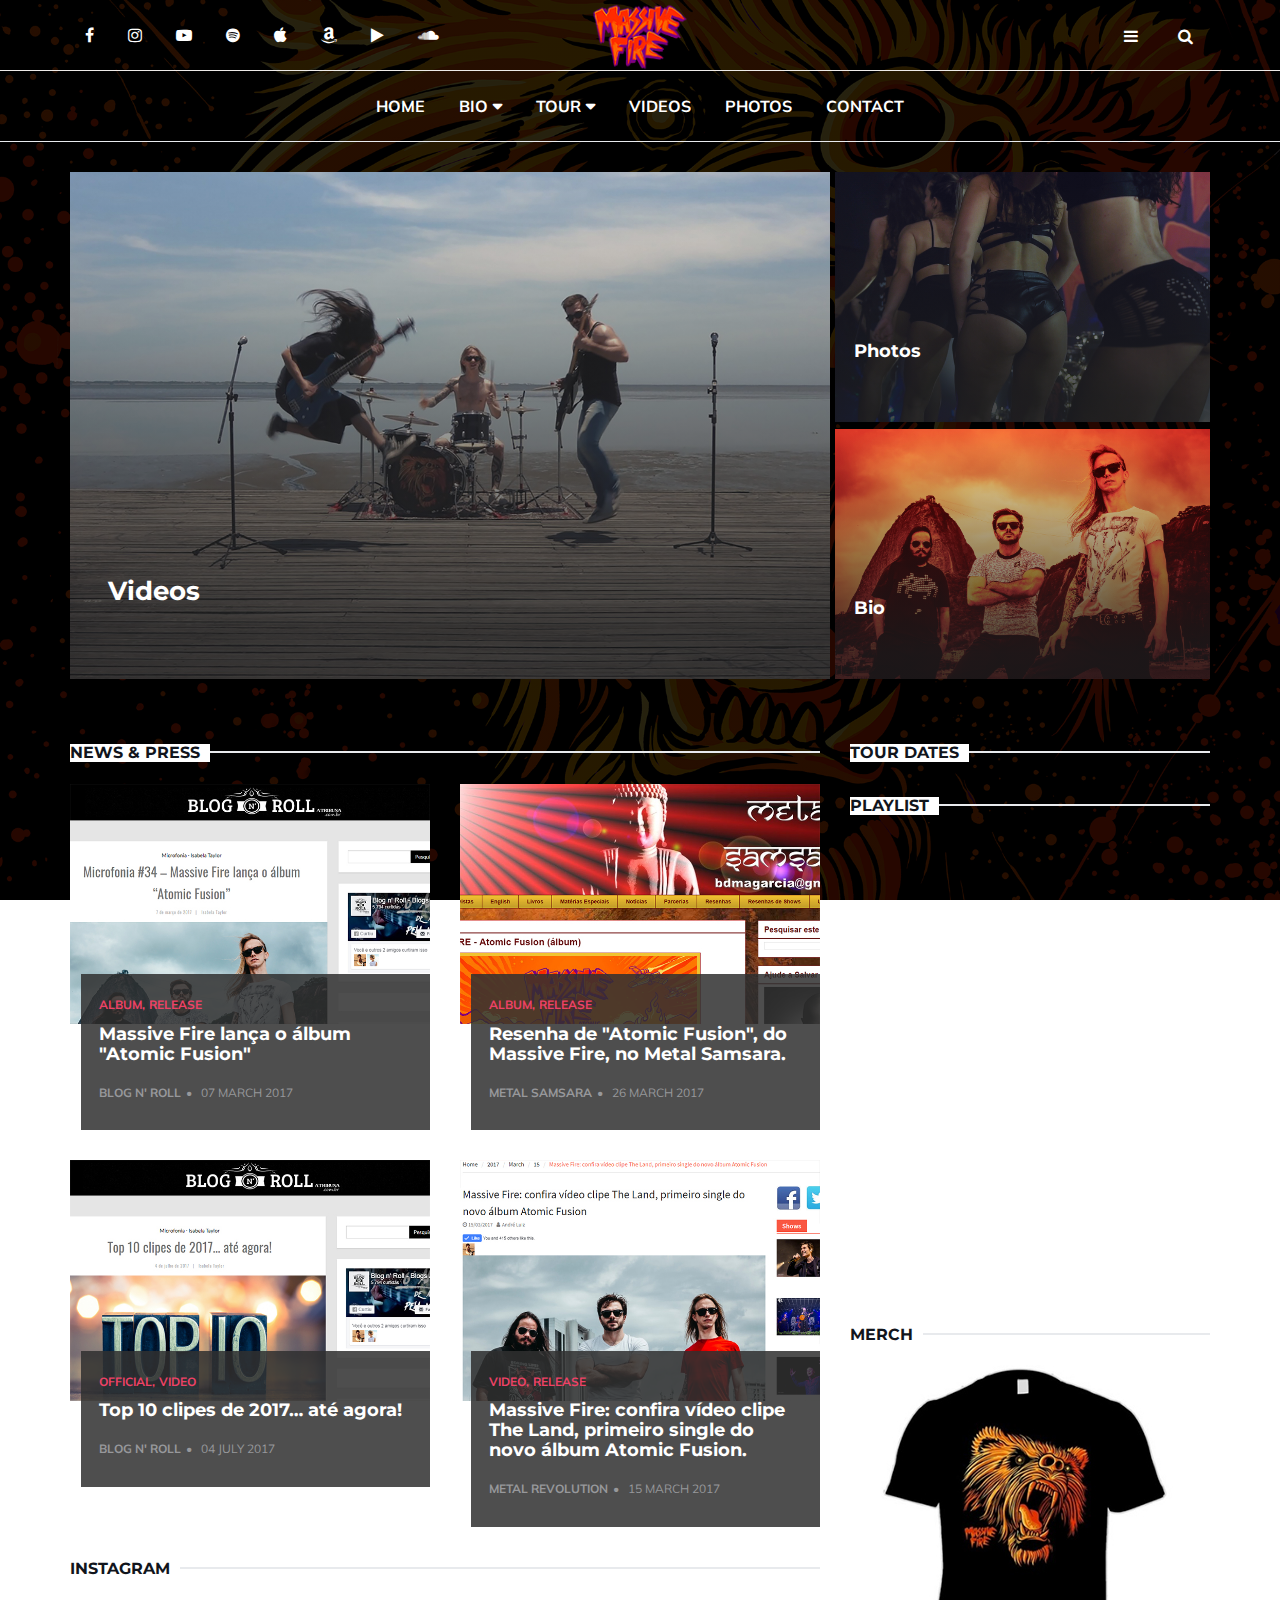
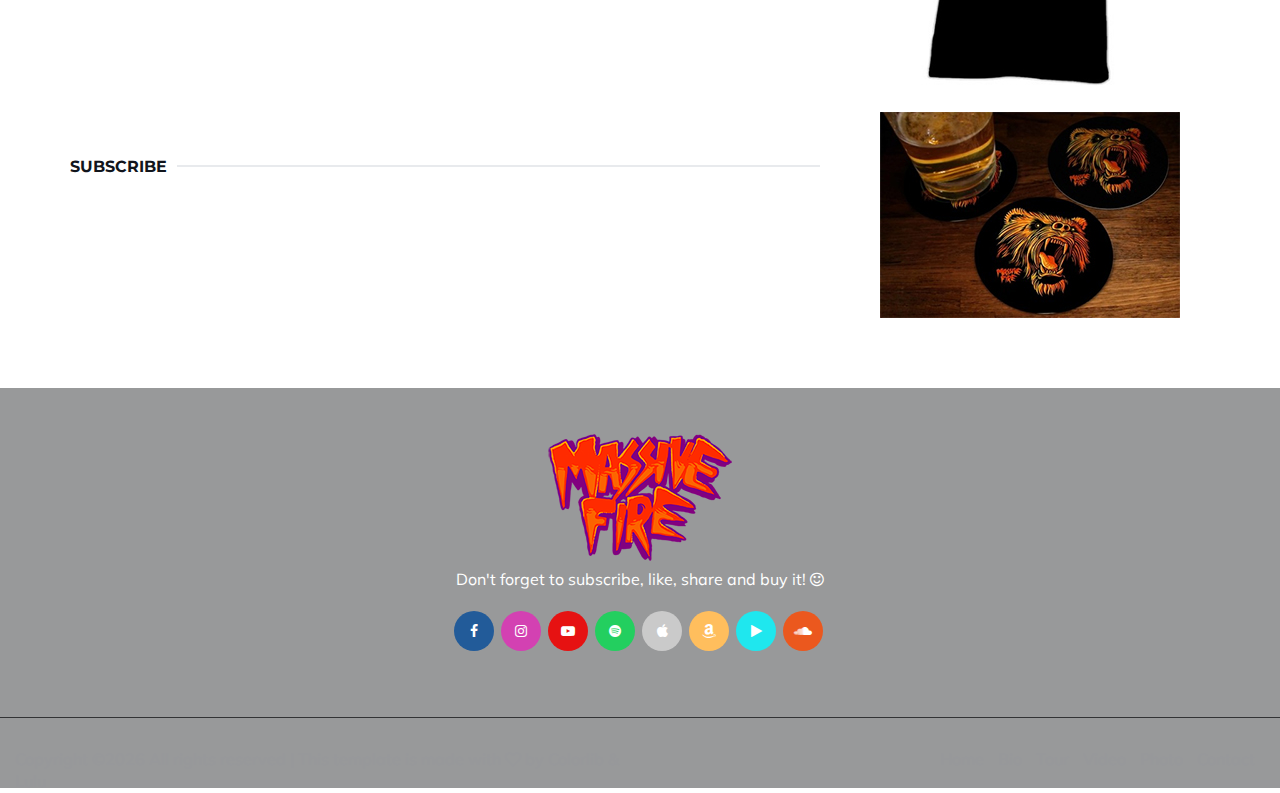
==== commit 2a5bf76b: "quase la" ====
--- a/index.html
+++ b/index.html
@@ -246,12 +246,12 @@
 											<a class="post-img" href="videos.html"><img src="img/massiveland.jpg" alt=""></a>
 											<div class="post-body">
 												<div class="post-category">
-													<a href="videos.html">Videos</a>
-												</div>
-												<h3 class="post-title title-lg"><a href="videos.html">The Land</a></h3>
+													<a href="videos.html"></a>
+												</div>
+												<h3 class="post-title title-lg"><a href="videos.html">Videos</a></h3>
 												<ul class="post-meta">
-													<li><a href="author.html">Massive Fire</a></li>
-													<li>06 February 2017</li>
+													<li><a href="author.html"></a></li>
+													
 												</ul>
 											</div>
 										</div>
@@ -263,12 +263,12 @@
 											<a class="post-img" href="photos.html"><img src="img/massivethy.jpg" alt=""></a>
 											<div class="post-body">
 												<div class="post-category">
-													<a href="photos.html">Photos</a>
-												</div>
-												<h3 class="post-title"><a href="photos.html">Thy Wish</a></h3>
+													<a href="photos.html"></a>
+												</div>
+												<h3 class="post-title"><a href="photos.html">Photos</a></h3>
 												<ul class="post-meta">
-													<li><a href="author.html">Massive Fire</a></li>
-													<li>22 May 2017</li>
+													<li><a href="author.html"></a></li>
+													
 												</ul>
 											</div>
 										</div>
@@ -276,16 +276,16 @@
 										
 										<!-- post -->
 										<div class="post post-thumb">
-											<a class="post-img" href="blog-post.html"><img src="img/massivevideomenu.jpg" alt=""></a>
+											<a class="post-img" href="blog-post.html"><img src="img/paginainicial.jpg" alt=""></a>
 											<div class="post-body">
 												<div class="post-category">
-													<a href="category.html">Fashion</a>
-													<a href="category.html">Lifestyle</a>
-												</div>
-												<h3 class="post-title"><a href="blog-post.html">Atomic Fusion (Video Menu)</a></h3>
+													<a href="category.html"></a>
+
+												</div>
+												<h3 class="post-title"><a href="blog-post.html">Bio</a></h3>
 												<ul class="post-meta">
-													<li><a href="author.html">Massive Fire</a></li>
-													<li>06 May 2017</li>
+													<li><a href="author.html"></a></li>
+													
 												</ul>
 											</div>
 										</div>
@@ -508,10 +508,11 @@
 								<div class="col-md-6 col-md-push-6">
 									<ul class="footer-nav">
 										<li><a href="#topo" class="js-scroll-trigger">Home</a></li>
-										<li><a href="about.html">About Us</a></li>
-										<li><a href="contact.html">Contacts</a></li>
-										<li><a href="#">Advertise</a></li>
-										<li><a href="#">Privacy</a></li>
+										<li><a href="blog-post.html">Bio</a></li>
+										<li><a href="tour.html">Tour</a></li>
+										<li><a href="videos.html">Video</a></li>
+										<li><a href="photos.html">Photo</a></li>
+										<li><a href="contact.html">Contact</a></li>
 									</ul>
 								</div>
 								<div class="col-md-6 col-md-pull-6">
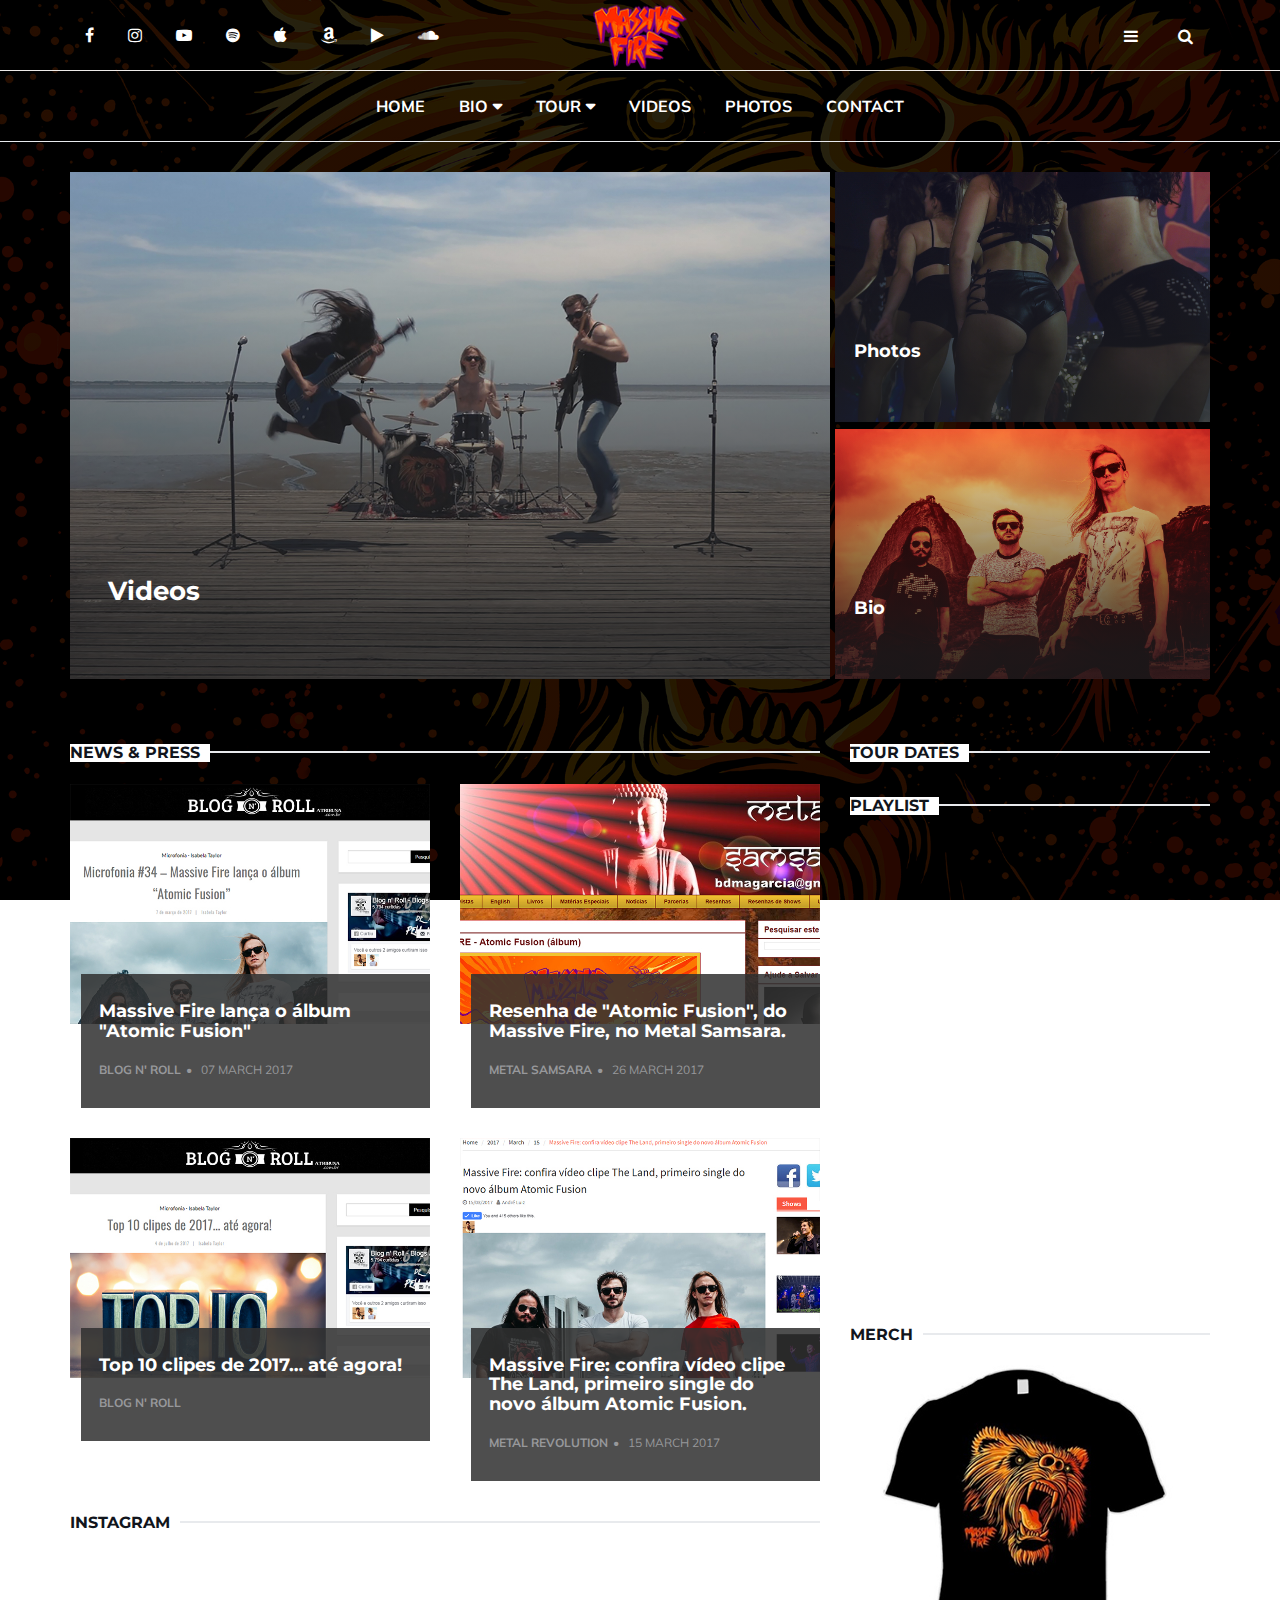
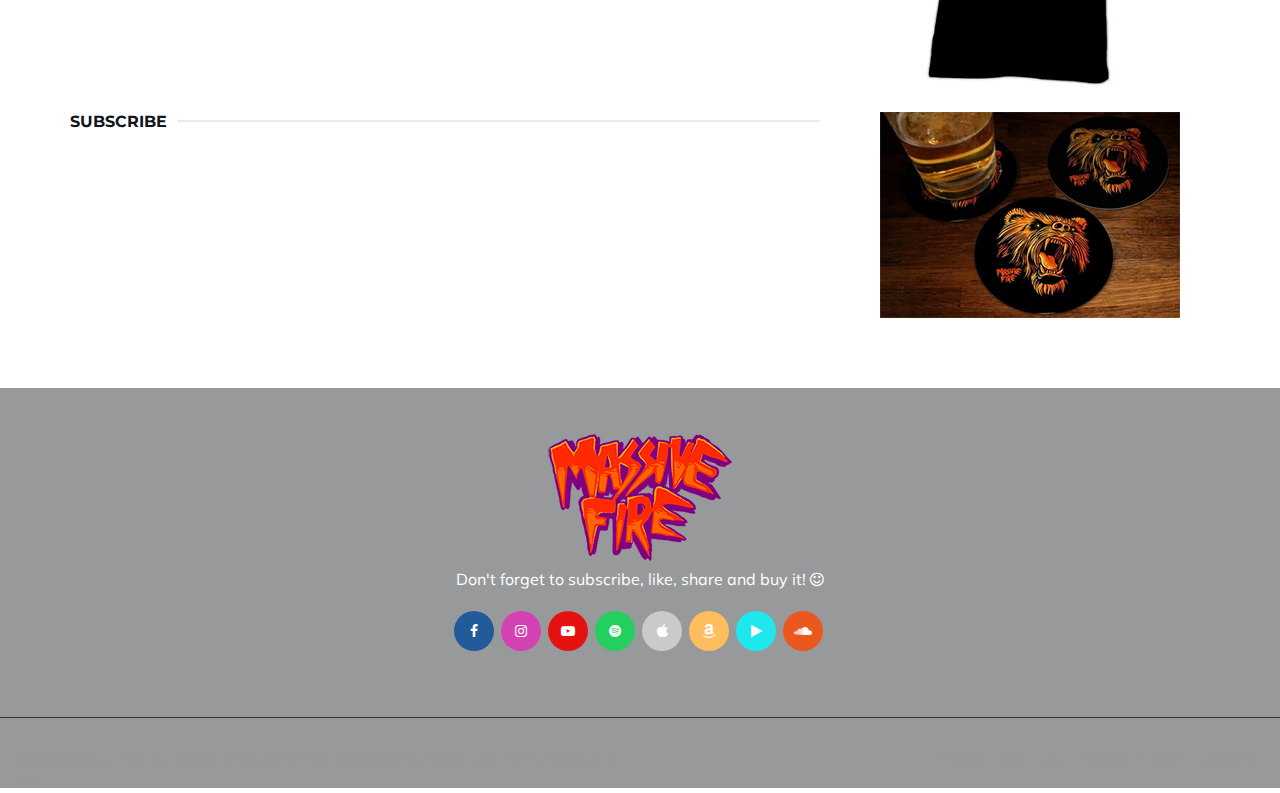
==== commit eceafba9: "quase quase2" ====
--- a/index.html
+++ b/index.html
@@ -280,7 +280,7 @@
 											<div class="post-body">
 												<div class="post-category">
 													<a href="category.html"></a>
-
+													
 												</div>
 												<h3 class="post-title"><a href="blog-post.html">Bio</a></h3>
 												<ul class="post-meta">
@@ -315,15 +315,14 @@
 											<!-- post -->
 											<div class="col-md-6">
 												<div class="post">
-													<a class="post-img" href="blog-post.html"><img src="img/news_press/post1.jpg" alt=""></a>
+													<a class="post-img" href="http://blogs.atribuna.com.br/blognroll/2017/03/microfonia-34-massive-fire-lanca-o-album-atomic-fusion/"><img src="img/news_press/post1.jpg" alt="Massive Fire lança o álbum “Atomic Fusion”"></a>
 													<div class="post-body">
 														<div class="post-category">
-															<a href="category.html">Album</a>
-															<a href="category.html">Release</a>
+															<a href="category.html"></a>
 														</div>
 														<h3 class="post-title"><a href="http://blogs.atribuna.com.br/blognroll/2017/03/microfonia-34-massive-fire-lanca-o-album-atomic-fusion/">Massive Fire lança o álbum "Atomic Fusion"</a></h3>
 														<ul class="post-meta">
-															<li><a href="author.html">Blog n' Roll</a></li>
+															<li><a href="http://blogs.atribuna.com.br/blognroll/2017/03/microfonia-34-massive-fire-lanca-o-album-atomic-fusion/">Blog n' Roll</a></li>
 															<li>07 March 2017</li>
 														</ul>
 													</div>
@@ -334,15 +333,15 @@
 											<!-- post -->
 											<div class="col-md-6">
 												<div class="post">
-													<a class="post-img" href="blog-post.html"><img src="img/news_press/post2.jpg" alt=""></a>
+													<a class="post-img" href="https://metalsamsara.blogspot.com/2017/03/massive-fire-atomic-fusion-album.html"><img src="img/news_press/post2.jpg" alt="Resenha de "Atomic Fusion", do Massive Fire, no Metal Samsara."></a>
 													<div class="post-body">
 														<div class="post-category">
-															<a href="category.html">Album</a>
-															<a href="category.html">Release</a>
+															<a href="category.html"></a>
+															
 														</div>
 														<h3 class="post-title"><a href="https://metalsamsara.blogspot.com/2017/03/massive-fire-atomic-fusion-album.html">Resenha de "Atomic Fusion", do Massive Fire, no Metal Samsara.</a></h3>
 														<ul class="post-meta">
-															<li><a href="author.html">Metal Samsara</a></li>
+															<li><a href="https://metalsamsara.blogspot.com/2017/03/massive-fire-atomic-fusion-album.html">Metal Samsara</a></li>
 															<li>26 March 2017</li>
 														</ul>
 													</div>
@@ -355,16 +354,16 @@
 											<!-- post -->
 											<div class="col-md-6">
 												<div class="post">
-													<a class="post-img" href="blog-post.html"><img src="img/news_press/post3.jpg" alt=""></a>
+													<a class="post-img" href="http://blogs.atribuna.com.br/blognroll/2017/07/top-10-clipes-de-2017-ate-agora/"><img src="img/news_press/post3.jpg" alt="Top 10 clipes de 2017… até agora!"></a>
 													<div class="post-body">
 														<div class="post-category">
-															<a href="category.html">Official</a>
-															<a href="category.html">Video</a>
+															<a href="category.html"></a>
+															
 														</div>
 														<h3 class="post-title"><a href="http://blogs.atribuna.com.br/blognroll/2017/07/top-10-clipes-de-2017-ate-agora/">Top 10 clipes de 2017… até agora!</a></h3>
 														<ul class="post-meta">
-															<li><a href="author.html">Blog n' Roll</a></li>
-															<li>04 July 2017</li>
+															<li><a href="http://blogs.atribuna.com.br/blognroll/2017/07/top-10-clipes-de-2017-ate-agora/">Blog n' Roll</a></li>
+															
 														</ul>
 													</div>
 												</div>
@@ -374,15 +373,15 @@
 											<!-- post -->
 											<div class="col-md-6">
 												<div class="post">
-													<a class="post-img" href="blog-post.html"><img src="img/news_press/post4.jpg" alt=""></a>
+													<a class="post-img" href="http://metalrevolution.net/blog/2017/03/15/massive-fire-confira-video-clipe-the-land-primeiro-single-do-novo-album-atomic-fusion/"><img src="img/news_press/post4.jpg" alt="Massive Fire: confira vídeo clipe The Land, primeiro single do novo álbum Atomic Fusion."></a>
 													<div class="post-body">
 														<div class="post-category">
-															<a href="category.html">Video</a>
-															<a href="category.html">Release</a>
+															<a href="category.html"></a>
+															
 														</div>
 														<h3 class="post-title"><a href="http://metalrevolution.net/blog/2017/03/15/massive-fire-confira-video-clipe-the-land-primeiro-single-do-novo-album-atomic-fusion/">Massive Fire: confira vídeo clipe The Land, primeiro single do novo álbum Atomic Fusion.</a></h3>
 														<ul class="post-meta">
-															<li><a href="author.html">Metal Revolution</a></li>
+															<li><a href="http://metalrevolution.net/blog/2017/03/15/massive-fire-confira-video-clipe-the-land-primeiro-single-do-novo-album-atomic-fusion/">Metal Revolution</a></li>
 															<li>15 March 2017</li>
 														</ul>
 													</div>
@@ -402,23 +401,23 @@
 											<!-- SnapWidget -->
 											<!-- SnapWidget -->
 											<center>
-											<script src="https://snapwidget.com/js/snapwidget.js"></script>
-											<iframe src="https://snapwidget.com/embed/573272" class="snapwidget-widget" allowtransparency="true" frameborder="0" scrolling="no" style="border:none; overflow:hidden; width:95%; "></iframe>
+												<script src="https://snapwidget.com/js/snapwidget.js"></script>
+												<iframe src="https://snapwidget.com/embed/573272" class="snapwidget-widget" allowtransparency="true" frameborder="0" scrolling="no" style="border:none; overflow:hidden; width:95%; "></iframe>
 											</center>
 										</div>
 										<!-- /row -->
 										<!-- Subscribe-->
 										<div class="section-title">
-												<h2 class="title">Subscribe</h2>
-											</div>
-											<center>
-												<div class="g-ytsubscribe" data-channelid="UCtvdcnV_cjSh7MCOxr44TGw" data-layout="full" data-count="default"></div>
-											</center>
-											<br>
-											<center>
-												<div class="fb-like" data-href="https://www.facebook.com/massivefiremetal/" data-layout="button_count" data-action="like" data-size="small" data-show-faces="false" data-share="true"></div>
-											</center>
-											<!-- /Subscribe-->
+											<h2 class="title">Subscribe</h2>
+										</div>
+										<center>
+											<div class="g-ytsubscribe" data-channelid="UCtvdcnV_cjSh7MCOxr44TGw" data-layout="full" data-count="default"></div>
+										</center>
+										<br>
+										<center>
+											<div class="fb-like" data-href="https://www.facebook.com/massivefiremetal/" data-layout="button_count" data-action="like" data-size="small" data-show-faces="false" data-share="true"></div>
+										</center>
+										<!-- /Subscribe-->
 									</div>
 									<!-- FINAL DA COLUNA PRINCIPAL-->
 									
@@ -538,7 +537,7 @@
 					<script src="vendor/js/creative.min.js"></script>
 					<script src="vendor/js/jquery.easing.min.js"></script>
 					<script src="https://apis.google.com/js/platform.js"></script>
-
+					
 					<div id="fb-root"></div>
 					<script>(function(d, s, id) {
 						var js, fjs = d.getElementsByTagName(s)[0];
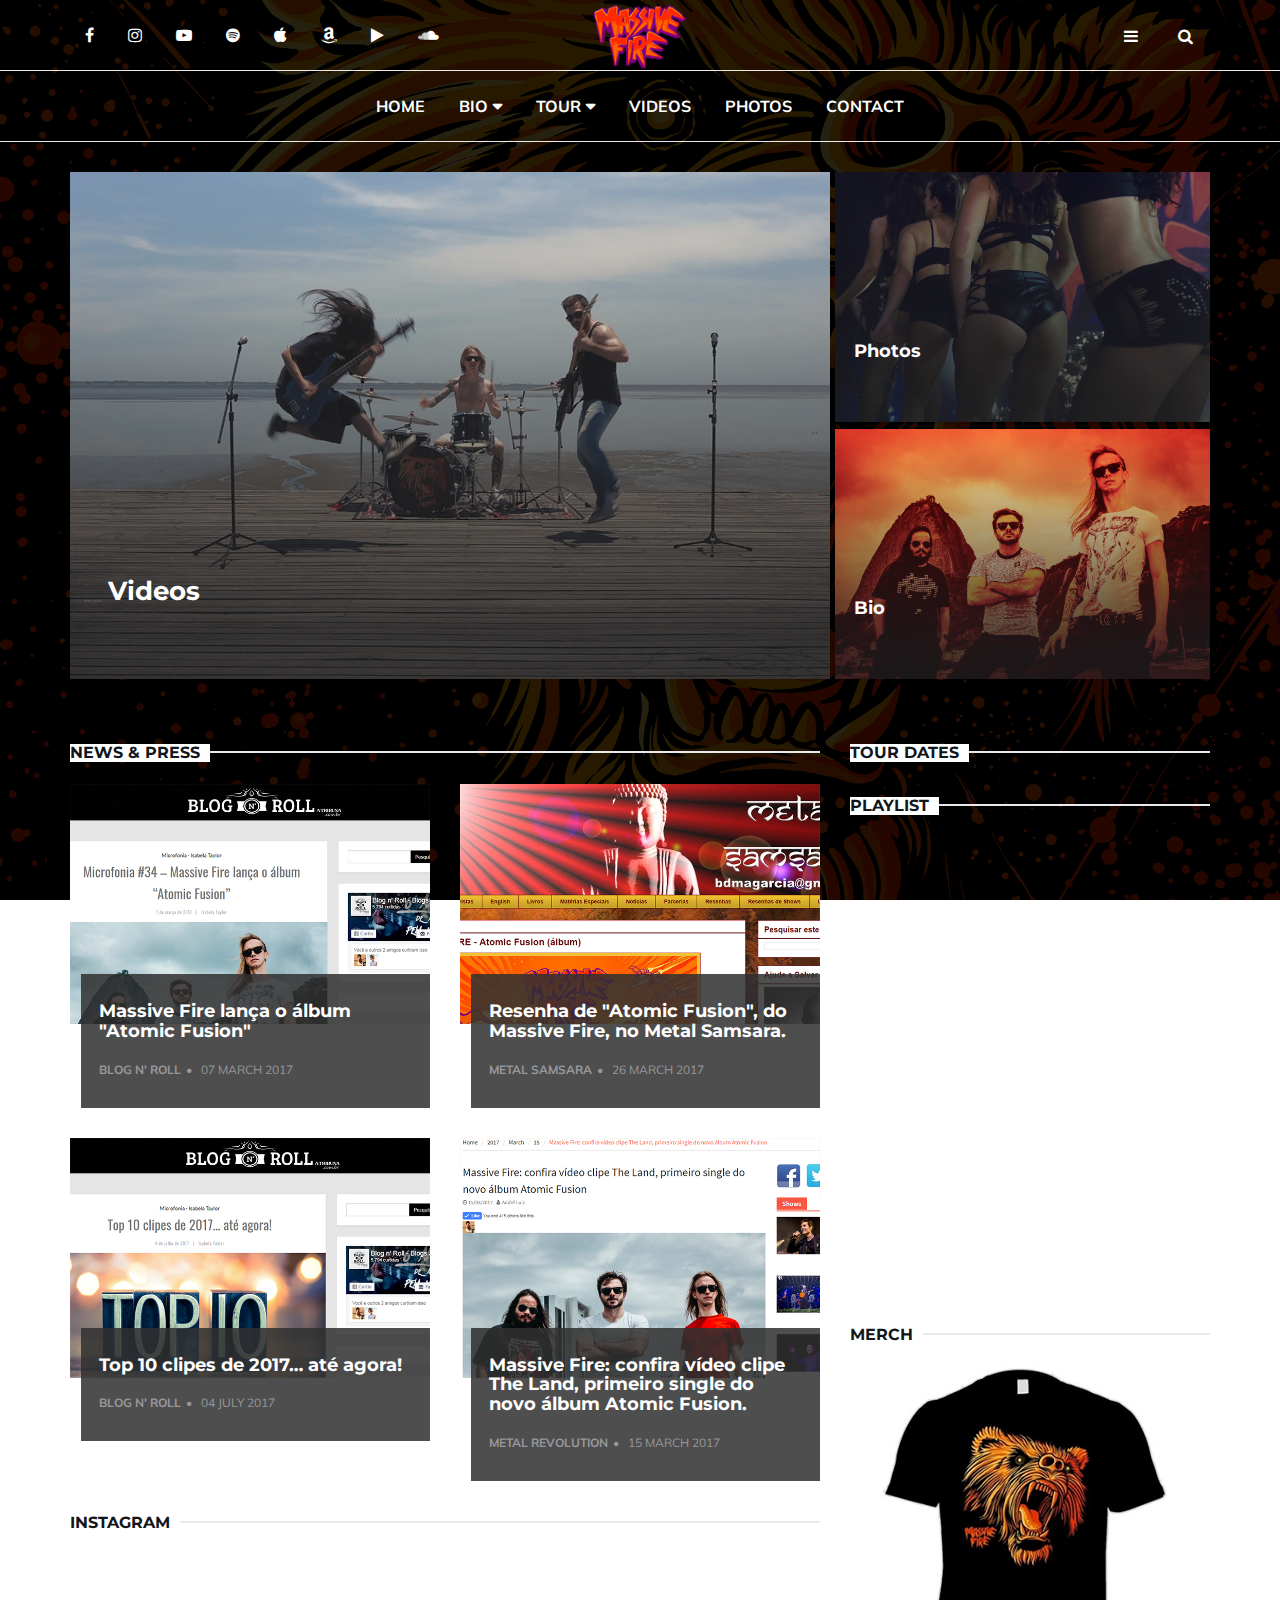
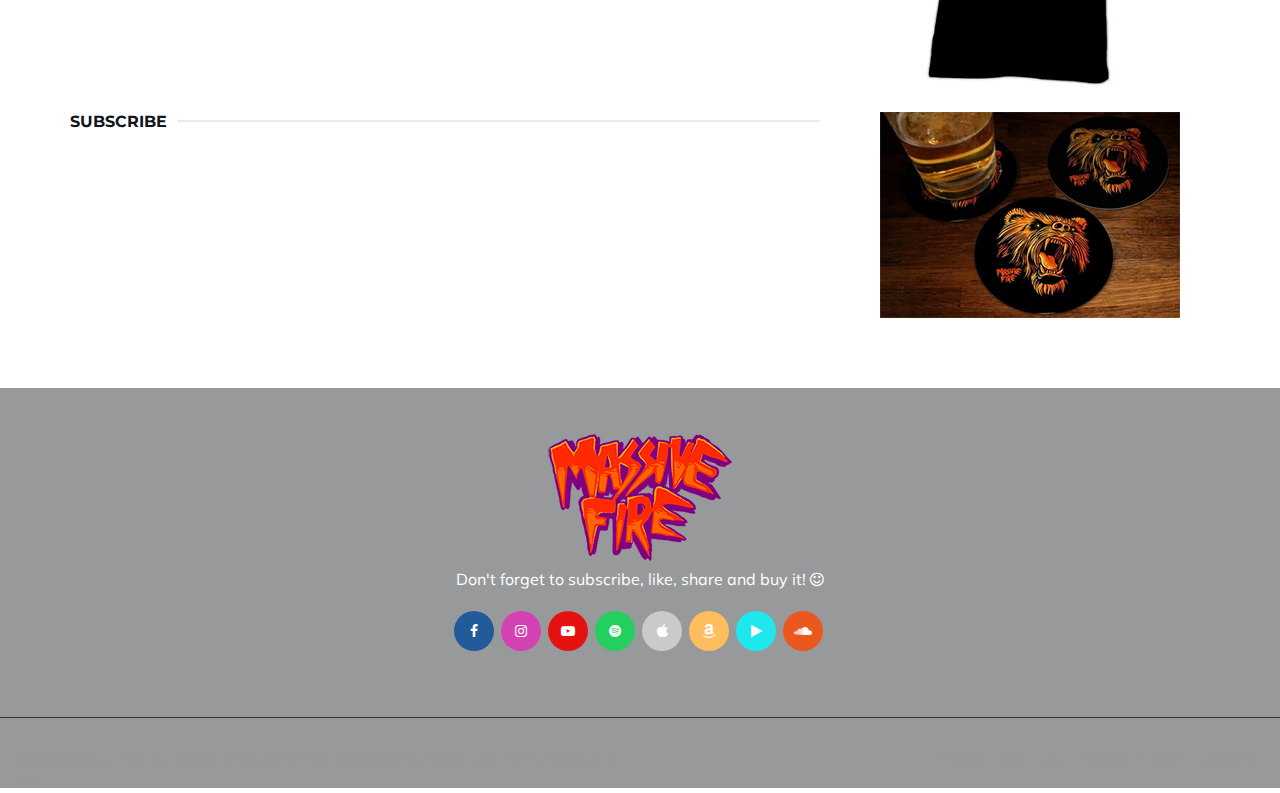
==== commit 415fc1a3: "mais coisas" ====
--- a/index.html
+++ b/index.html
@@ -54,7 +54,7 @@
 						
 						<!-- logo -->
 						<div class="nav-logo">
-							<a href="index.html" class="logo"><img src="img/massivetitle.png" id="topo" alt=""></a>
+							<a href="index.html" class="logo"><img src="img/massivetitle.png" id="topo" alt="Massive Fire Title"></a>
 						</div>
 						<!-- /logo -->
 						
@@ -100,7 +100,7 @@
 														<!-- post -->
 														<div class="col-md-4">
 															<div class="post post-sm">
-																<a class="post-img" href="blog-post.html"><img src="img/bio_albuns/pedropost.jpg" alt=""></a>
+																<a class="post-img" href="blog-post.html"><img src="img/bio_albuns/pedropost.jpg" alt="Pedro Soriano, Massive Fire"></a>
 																<div class="post-body">
 																	<div class="post-category">
 																		<a href="blog-post.html">Guitar | Vocal</a>
@@ -114,7 +114,7 @@
 														<!-- post -->
 														<div class="col-md-4">
 															<div class="post post-sm">
-																<a class="post-img" href="blog-post.html"><img src="img/bio_albuns/lulupost.jpg" alt=""></a>
+																<a class="post-img" href="blog-post.html"><img src="img/bio_albuns/lulupost.jpg" alt="Lulu Ribeiro, Massive Fire"></a>
 																<div class="post-body">
 																	<div class="post-category">
 																		<a href="blog-post.html">Bass | Backing Vocal</a>
@@ -132,7 +132,7 @@
 														<!-- post -->
 														<div class="col-md-4">
 															<div class="post post-sm">
-																<a class="post-img" href="blog-post.html"><img src="img/bio_albuns/thomaspost.jpg" alt=""></a>
+																<a class="post-img" href="blog-post.html"><img src="img/bio_albuns/thomaspost.jpg" alt="Thomás Martin, Massive Fire"></a>
 																<div class="post-body">
 																	<div class="post-category">
 																		<a href="blog-post.html">Drums</a>
@@ -156,7 +156,7 @@
 														<!-- post -->
 														<div class="col-md-4">
 															<div class="post post-sm">
-																<a class="post-img" href="blog-post.html"><img src="img/bio_albuns/atomiccd.jpg" alt=""></a>
+																<a class="post-img" href="blog-post.html"><img src="img/bio_albuns/atomiccd.jpg" alt="Massive Fire - Atomic Fusion (2017)"></a>
 																<div class="post-body">
 																	<div class="post-category">
 																		<a href="category.html"></a>
@@ -174,7 +174,7 @@
 														<!-- post -->
 														<div class="col-md-4">
 															<div class="post post-sm">
-																<a class="post-img" href="blog-post.html"><img src="img/bio_albuns/massivemassivecd.jpg" alt=""></a>
+																<a class="post-img" href="blog-post.html"><img src="img/bio_albuns/massivemassivecd.jpg" alt="Massive Fire - Massive Fire (2012)"></a>
 																<div class="post-body">
 																	<div class="post-category">
 																		<a href="category.html"></a>
@@ -243,7 +243,7 @@
 									<div class="col-md-8 hot-post-left">
 										<!-- post -->
 										<div class="post post-thumb">
-											<a class="post-img" href="videos.html"><img src="img/massiveland.jpg" alt=""></a>
+											<a class="post-img" href="videos.html"><img src="img/massiveland.jpg" alt="Massive Fire - The Land"></a>
 											<div class="post-body">
 												<div class="post-category">
 													<a href="videos.html"></a>
@@ -260,7 +260,7 @@
 									<div class="col-md-4 hot-post-right">
 										<!-- post -->
 										<div class="post post-thumb">
-											<a class="post-img" href="photos.html"><img src="img/massivethy.jpg" alt=""></a>
+											<a class="post-img" href="photos.html"><img src="img/massivethy.jpg" alt="Massive Fire - Thy Wish"></a>
 											<div class="post-body">
 												<div class="post-category">
 													<a href="photos.html"></a>
@@ -276,7 +276,7 @@
 										
 										<!-- post -->
 										<div class="post post-thumb">
-											<a class="post-img" href="blog-post.html"><img src="img/paginainicial.jpg" alt=""></a>
+											<a class="post-img" href="blog-post.html"><img src="img/paginainicial.jpg" alt="Massive Fire - Band Photo"></a>
 											<div class="post-body">
 												<div class="post-category">
 													<a href="category.html"></a>
@@ -363,7 +363,7 @@
 														<h3 class="post-title"><a href="http://blogs.atribuna.com.br/blognroll/2017/07/top-10-clipes-de-2017-ate-agora/">Top 10 clipes de 2017… até agora!</a></h3>
 														<ul class="post-meta">
 															<li><a href="http://blogs.atribuna.com.br/blognroll/2017/07/top-10-clipes-de-2017-ate-agora/">Blog n' Roll</a></li>
-															
+															<li>04 July 2017</li>
 														</ul>
 													</div>
 												</div>
@@ -480,7 +480,7 @@
 										<div class="footer-widget">
 											<center>
 												<div class="footer-logo">
-													<a href="#topo" class="logo js-scroll-trigger"><img src="img/massivefooter.png" alt=""></a>
+													<a href="#topo" class="logo js-scroll-trigger"><img src="img/massivefooter.png" alt="Massive Fire Footer"></a>
 												</div>
 												<p>Don't forget to subscribe, like, share and buy it! <i class="fa fa-smile-o"></i></p>
 												<ul class="contact-social">
--- a/css/style.css
+++ b/css/style.css
@@ -79,18 +79,18 @@
 }
 
 a:hover, a:focus {
-  color: #ee4266;
+  color: #ff7322;
   text-decoration: none;
   outline: none;
 }
 
 ::-moz-selection {
-  background-color: #ee4266;
+  background-color: #ff7322;
   color: #FFF;
 }
 
 ::selection {
-  background-color: #ee4266;
+  background-color: #ff7322;
   color: #FFF;
 }
 
@@ -127,7 +127,7 @@
   line-height: 70px;
   text-align: center;
   border-radius: 50%;
-  color: #ee4266;
+  color: #ff7322;
   font-size: 30px;
   background: #fff;
   border: 2px solid #e8eaed;
@@ -239,10 +239,10 @@
 }
 
 .primary-button {
-  background-color: #ee4266;
+  background-color: #ff7322;
   color: #fff;
-  -webkit-box-shadow: 0px 0px 0px 2px #ee4266 inset;
-  box-shadow: 0px 0px 0px 2px #ee4266 inset;
+  -webkit-box-shadow: 0px 0px 0px 2px #ff7322 inset;
+  box-shadow: 0px 0px 0px 2px #ff7322 inset;
 }
 
 .secondary-button {
@@ -254,7 +254,7 @@
 
 .primary-button:hover, .primary-button:focus {
   background-color: transparent;
-  color: #ee4266;
+  color: #ff7322;
 }
 
 .secondary-button:hover, .secondary-button:focus {
@@ -509,7 +509,7 @@
   background-color: rgba(24, 24, 24, 0.95);
   -webkit-box-shadow: 0px 0px 10px 0px rgba(0, 0, 0, 0.1);
   box-shadow: 0px 0px 10px 0px rgba(0, 0, 0, 0.1);
-  border-top: 2px solid #ee4266;
+  border-top: 2px solid #ff7322;
 }
 
 .dropdown .dropdown-list li {
@@ -587,7 +587,7 @@
 }
 
 .nav-menu li.has-dropdown.megamenu>.dropdown.tab-dropdown .tab-nav li.active {
-  background: #ee4266
+  background: #ff7322
 }
 
 .nav-menu li.has-dropdown.megamenu>.dropdown.tab-dropdown .tab-nav li.active a {
@@ -630,7 +630,7 @@
 }
 
 .nav-aside-menu li a:hover, .nav-aside-menu li a:focus {
-  color: #ee4266;
+  color: #ff7322;
 }
 
 .nav-aside-menu li.has-dropdown>a {
@@ -796,7 +796,7 @@
 }
 
 .post-category a {
-  color: #ee4266;
+  color: #ff7322;
   font-weight: 700;
   font-size: 12px;
   text-transform: uppercase;
@@ -828,7 +828,7 @@
 }
 
 .post-meta li a:hover, .post-meta li a:focus {
-  color: #ee4266;
+  color: #ff7322;
 }
 
 .post-meta li:after {
@@ -897,7 +897,7 @@
 }
 
 .post.post-thumb .post-title a:hover, .post.post-thumb .post-title a:focus {
-  color: #ee4266;
+  color: #ff7322;
 }
 
 .post.post-thumb .post-meta li {
@@ -909,7 +909,7 @@
 }
 
 .post.post-thumb .post-meta li a:hover, .post.post-thumb .post-meta li a:focus {
-  color: #ee4266;
+  color: #ff7322;
 }
 
 /*----------------------------*\
@@ -986,7 +986,7 @@
 }
 
 .page-header .post-meta li a:hover, .page-header .post-meta li a:focus {
-  color: #ee4266;
+  color: #ff7322;
 }
 
 .post-share a {
@@ -1138,7 +1138,7 @@
 }
 
 .page-header .author .author-social li a:hover, .page-header .author .author-social li a:focus {
-  color: #ee4266;
+  color: #ff7322;
 }
 
 /*----------------------------*\
@@ -1205,11 +1205,11 @@
 }
 
 .post-comments .media.media-author .media-heading h4 {
-  color: #ee4266;
+  color: #ff7322;
 }
 
 .post-comments .media.media-author .media-left:after {
-  background-color: #ee4266;
+  background-color: #ff7322;
 }
 
 /*=========================================================
@@ -1354,7 +1354,7 @@
 
 .tags-widget ul li a:hover, .tags-widget ul li a:focus {
   color: #fff !important;
-  background-color: #ee4266;
+  background-color: #ff7322;
 }
 
 /*----------------------------*\
@@ -1412,7 +1412,7 @@
 }
 
 #footer a:hover, #footer a:focus {
-  color: #ee4266;
+  color: #ff7322;
 }
 
 .footer-widget {
@@ -1470,7 +1470,7 @@
   text-align: center;
   height: 40px;
   background: #fff;
-  color: #ee4266;
+  color: #ff7322;
   border: 1px solid #e8eaed;
   line-height: 40px;
   border-radius: 50%;
@@ -1565,6 +1565,14 @@
 
 .nav-menu li.has-dropdown>.dropdown.album {
   width: 100%;
+}
+
+/*
+MAIL
+*/
+
+div .form-group {
+  color: #000000;
 }
 
 /*=========================================================
